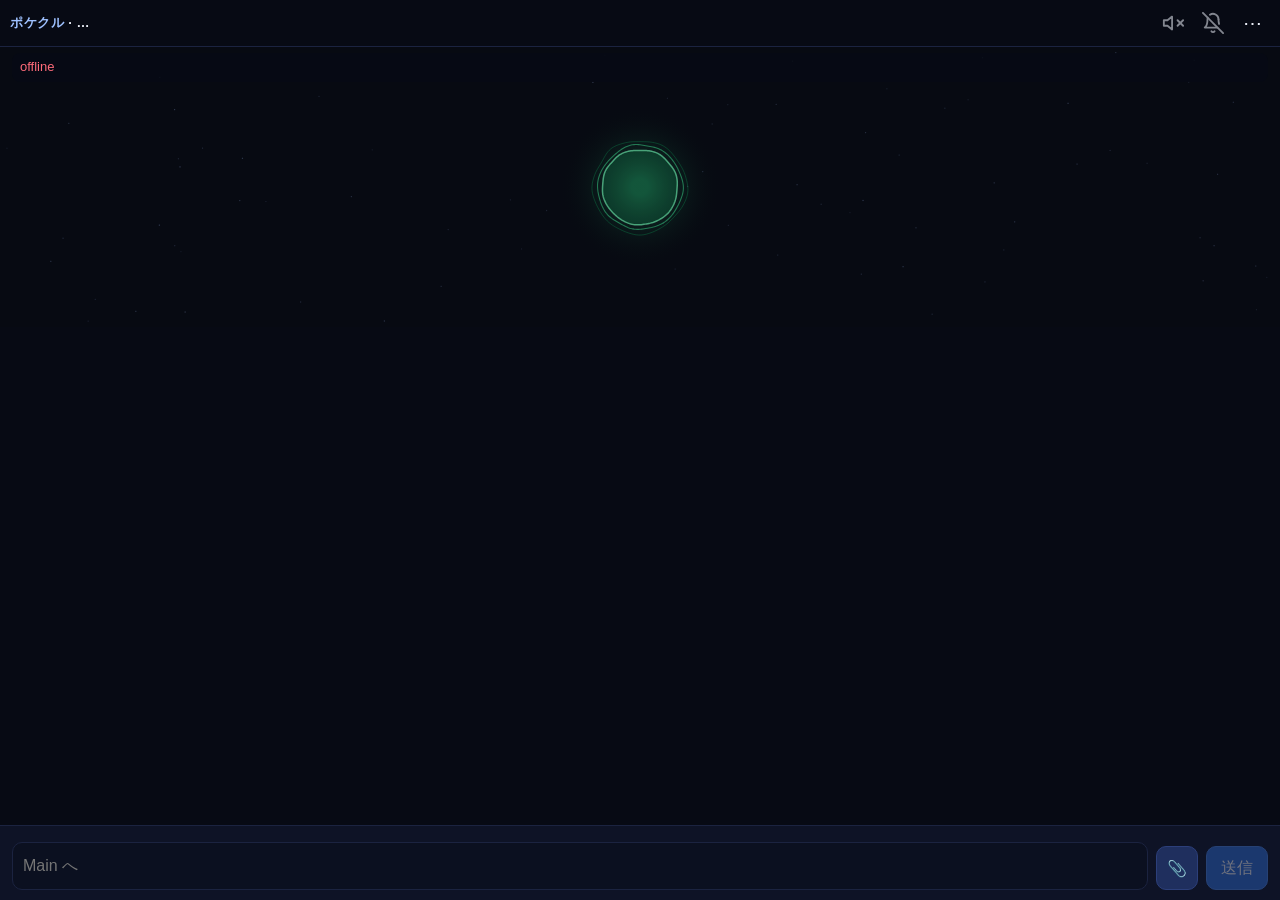
==== core/static/index.html @ eadb9484 "ポケクル(Pocket Crew) 最初の公開" ====
<!doctype html>
<html lang="ja">
<head>
<meta charset="utf-8">
<meta name="viewport" content="width=device-width, initial-scale=1, maximum-scale=1, viewport-fit=cover, interactive-widget=resizes-content">
<meta name="apple-mobile-web-app-capable" content="yes">
<meta name="apple-mobile-web-app-status-bar-style" content="black-translucent">
<meta name="theme-color" content="#070a14">
<link rel="manifest" href="/manifest.json">
<link rel="apple-touch-icon" href="/icon-192.png">
<title>ポケクル</title>
<style>
  /* ゼロから作り直し(2026-09-22 v2)。env(safe-area-inset-*) を直接書いてよいのはここの2行だけ。
     他は必ず var(--sat)/var(--sab) を使うこと(検証ツールがこの2行にだけ実機相当の値を流し込む) */
  :root{
    --sat: env(safe-area-inset-top, 0px);
    --sab: env(safe-area-inset-bottom, 0px);
    --kb: 0px;
    --bg:#070a14;--fg:#e8ecf5;--sub:#a9b3cc;--dim:#8892b0;--card:#0e1326;--line:#1b2340;--ok:#5fe0b0;--busy:#ffd166;--warn:#ff6b7a;--dead:#556;--acc:#5aa0ff;--c-note:#3987e5;--c-x:#d95926;
    --fs-body:16px;--fs-sub:13px;--fs-small:12px;--fs-title:18px;--fs-h1:22px;--lh:1.6;
    --font-ui:-apple-system,BlinkMacSystemFont,'Hiragino Sans','Noto Sans JP',sans-serif;--font-mono:Menlo,'SF Mono',ui-monospace,monospace;
    --compose-h:120px;--tcompose-h:120px;
  }
  html,body{margin:0;height:100%;overflow:hidden;background:var(--bg);color:var(--fg);font-family:var(--font-ui);font-size:var(--fs-body);line-height:var(--lh);-webkit-text-size-adjust:100%;-webkit-tap-highlight-color:transparent}
  /* 画面は2つだけ(ホーム/スレ)。この2枚だけが position:fixed;inset:0 を持つ土台 */
  .screen{position:fixed;inset:0;display:none;flex-direction:column;background:var(--bg)}
  .screen.on{display:flex}
  .hdr{flex:none;box-sizing:border-box;padding-top:var(--sat);background:#070a14;border-bottom:1px solid var(--line);z-index:2}
  .hdr-row{display:flex;align-items:center;gap:6px;min-height:46px;padding:0 10px;box-sizing:border-box}
  .hdr .icon{background:transparent;border:0;color:var(--fg);font-size:19px;padding:6px 8px;min-height:40px;min-width:36px;line-height:1;flex:none;display:inline-flex;align-items:center;justify-content:center;box-sizing:border-box}
  .hdr .icon svg{display:block}
  .hdr-icons{display:flex;align-items:center;gap:2px;flex:none}
  .hdr .ttl{font-weight:600;font-size:var(--fs-sub);letter-spacing:.04em;white-space:nowrap;overflow:hidden;text-overflow:ellipsis;min-width:0}
  .hdr .ttl b{color:#9ec1ff}
  .hdr .sp{flex:1;min-width:0}
  .hdr .t-name{font-weight:600;font-size:var(--fs-body);overflow:hidden;text-overflow:ellipsis;white-space:nowrap;max-width:36vw;flex:none}
  .hdr .t-state{font-size:var(--fs-sub);color:var(--dim);white-space:nowrap;overflow:hidden;text-overflow:ellipsis}
  .scroll{flex:1;min-height:0;overflow-y:auto;-webkit-overflow-scrolling:touch;box-sizing:border-box}
  #pulse{position:relative;height:280px;box-sizing:border-box;background:#070c18;flex:none}
  #c{display:block;width:100%;height:100%;pointer-events:none}
  #err{position:fixed;left:12px;right:12px;top:calc(var(--hdr-h, 46px) + 6px);font-size:var(--fs-sub);color:var(--warn);opacity:0;z-index:6;background:rgba(7,10,20,.85);padding:4px 8px;border-radius:8px;white-space:pre-wrap;pointer-events:none}
  #cards{display:grid;grid-template-columns:minmax(0,1fr);gap:10px}
  .card{background:transparent;border:0;border-radius:0;padding:0;min-width:0;overflow:visible}
  .card.approval,.card.trust,.card.choice,.card.login{background:#120d18}
  .card.dead{opacity:.8}
  .st{font-weight:600}
  .idle .st{color:var(--ok)} .working .st{color:var(--busy)} .approval .st,.trust .st,.choice .st,.login .st{color:var(--warn)}
  #tQuestion{flex:none;margin:0;padding:10px 16px;font-size:var(--fs-sub);line-height:var(--lh);background:#160d1a;border-bottom:1px solid #3a2340;box-sizing:border-box}
  #tQuestion pre{font-family:var(--font-mono);color:var(--warn);white-space:pre-wrap;margin:0 0 6px;max-height:22vh;overflow:auto}
  #tQuestion .hint{color:var(--sub)}
  #tQuestion[hidden]{display:none}
  .tail{margin-top:8px;padding:0 16px;font-size:var(--fs-sub);line-height:var(--lh);color:var(--sub);font-family:var(--font-mono);white-space:pre-wrap;word-break:break-word;box-sizing:border-box}
  .none{color:var(--sub);font-family:var(--font-ui);font-size:var(--fs-sub)}
  .card.open .tail{max-height:none;color:var(--fg);overflow:visible;padding-bottom:8px}
  /* Main への送信欄(ホーム専用)。#home の内側に置くだけで、スレ画面ではこの要素ごと非表示になる */
  #compose{position:fixed;left:0;right:0;bottom:var(--kb);z-index:5;box-sizing:border-box;background:var(--card);border-top:1px solid var(--line);padding:10px 12px calc(10px + max(0px, var(--sab) - var(--kb)))}
  #compose .to{font-size:var(--fs-sub);color:var(--dim);margin-bottom:6px}
  #compose .row2,.cardsend .row2{display:flex;gap:8px;align-items:flex-end}
  #compose textarea,.cardsend textarea{width:auto;box-sizing:border-box;min-height:44px;max-height:30vh}
  #homeScroll{padding-bottom:calc(var(--compose-h) + var(--sab) + var(--kb) + 14px)}
  .thread-list{padding:4px 12px 4px;box-sizing:border-box}
  .th-row{display:flex;align-items:center;gap:10px;min-height:56px;box-sizing:border-box;padding:3px 4px;border-bottom:1px solid var(--line);cursor:pointer}
  .th-row:last-child{border-bottom:0}
  .th-dot{width:9px;height:9px;border-radius:50%;flex:none}
  .th-name{font-weight:600;font-size:var(--fs-body);overflow:hidden;text-overflow:ellipsis;white-space:nowrap;max-width:44vw}
  .th-st{flex:1;min-width:0;font-size:var(--fs-sub);color:var(--dim);text-align:right}
  /* スレ画面の送信欄(1つだけ)。カードの一部だが position:fixed で常に画面下に貼り付ける */
  #threadScroll{padding-bottom:calc(var(--tcompose-h) + var(--sab) + var(--kb) + 14px)}
  .cardsend{position:fixed;left:0;right:0;bottom:var(--kb);z-index:5;background:var(--card);border-top:1px solid var(--line);box-sizing:border-box;padding:10px 12px calc(10px + max(0px, var(--sab) - var(--kb)))}
  textarea{box-sizing:border-box;flex:1;min-width:0;background:#0b1020;color:var(--fg);border:1px solid var(--line);border-radius:10px;padding:10px;font-size:var(--fs-body);font-family:var(--font-ui);line-height:var(--lh);min-height:44px;max-height:30vh;resize:none;outline:none}
  button{box-sizing:border-box;background:#1f2f5e;color:#dfe7ff;border:1px solid #2c3f7a;border-radius:10px;padding:10px 14px;font-size:var(--fs-body);font-family:var(--font-ui);min-height:44px}
  button:disabled{opacity:.4}
  button.pri{background:#2f6fdb;border-color:#4a86ea;color:#fff}
  button:active{transform:translateY(1px) scale(.98);filter:brightness(1.15)}
  .task:active,#summary:active{filter:brightness(1.12)}
  #confirm{position:fixed;inset:0;background:rgba(0,0,0,.6);display:none;align-items:flex-end;z-index:9}
  #confirm.on{display:flex}
  #confirm .sheet{box-sizing:border-box;background:#0e1326;border-top:1px solid var(--line);border-radius:18px 18px 0 0;padding:16px 16px calc(16px + var(--sab));width:100%}
  #confirm .to{font-size:var(--fs-sub);color:var(--dim);margin-bottom:8px}
  #confirm .txt{white-space:pre-wrap;font-size:var(--fs-body);line-height:var(--lh);max-height:40vh;overflow:auto;margin-bottom:12px}
  #confirm .btns{display:flex;gap:8px;justify-content:flex-end}
  .chatlog{display:grid;grid-template-columns:minmax(0,1fr);gap:12px;margin-top:8px;padding:0 16px}
  .chatlog>div{min-width:0}
  .chatlog .me{font-family:var(--font-ui);font-size:var(--fs-body);line-height:var(--lh);background:#1b2a55;color:#dfe7ff;border-radius:12px;padding:8px 12px 8px 30px;justify-self:end;max-width:88%}
  .chatlog .re{font-family:var(--font-ui);font-size:var(--fs-body);line-height:var(--lh);color:var(--fg);background:none;border:0;padding:2px 30px 2px 0;max-width:100%}
  .chatlog .tool{font-family:var(--font-ui);font-size:var(--fs-sub);color:var(--dim);padding:6px 10px;white-space:pre-wrap;word-break:break-word;border-left:2px solid var(--line);border-radius:0 8px 8px 0;background:rgba(255,255,255,.02);cursor:pointer}
  .chatlog .tool .chev{opacity:.6;font-size:var(--fs-small)}
  .chatlog .tool.open{color:var(--sub)}
  .chatlog .tool .full{display:block;margin-top:6px;font-family:var(--font-mono);font-size:var(--fs-sub);line-height:var(--lh);color:var(--sub);white-space:pre-wrap;word-break:break-word}
  .chatlog .re .tool.sumtag{margin:8px 0 0}
  .btns{display:flex;gap:6px;flex-wrap:wrap;margin-top:8px}
  .btns button{padding:8px 14px;font-size:var(--fs-sub);min-height:44px}
  .btns button.dim{background:transparent;border-color:var(--line);color:var(--dim)}
  /* #files(vault ビューア)の見た目は rooms/vault/home.css へ移した(段階: vault を公開サンプルの room にする)。
     #blobview は他 room(docs 等)も window.tpBlob 経由で使う汎用オーバーレイなので core に残す。 */
  #blobview{position:fixed;inset:0;background:var(--bg);z-index:30;display:none;flex-direction:column}
  #blobview.on{display:flex}
  #blobview .bv-bar{display:flex;gap:8px;align-items:center;padding:calc(10px + var(--sat)) 12px 10px;border-bottom:1px solid var(--line);background:#0e1326;flex:none;box-sizing:border-box}
  #blobview .bv-title{flex:1;min-width:0;overflow:hidden;text-overflow:ellipsis;white-space:nowrap;font-size:var(--fs-body);color:var(--fg);font-family:var(--font-ui)}
  #blobview .bv-bar button{min-height:44px;font-size:var(--fs-body);font-family:var(--font-ui);flex:none}
  #blobview .bv-body{flex:1;display:flex;align-items:center;justify-content:center;overflow:auto;box-sizing:border-box}
  #blobview .bv-body iframe,#blobview .bv-body object{width:100%;height:100%;border:0;background:#fff}
  #blobview .bv-body img{max-width:100%;max-height:100%;object-fit:contain;display:block;margin:auto}
  /* ブリーフィング編集オーバーレイ(2026-09-24: prompt() は iPhone で1行しか見えず編集できなかったため全画面に)。
     vault room の #files 同様 .tp-overlay を付けて swipeOverlayOpen() に拾わせる。room 側 CSS には依存しない(vault は任意) */
  #brief{position:fixed;inset:0;background:#0e1326;z-index:30;display:none;flex-direction:column;box-shadow:0 0 0 100vh #0e1326}   /* 影で下にも塗る: キーボード上の半透明の帯の裏にスレ本文が透けていた(2026-09-24 IMG_5880) */
  #brief.on{display:flex}
  #brief .top{display:flex;gap:8px;align-items:center;padding:calc(10px + var(--sat)) 12px 10px;border-bottom:1px solid var(--line);background:#0e1326;flex:none;box-sizing:border-box}
  #brief .top .ttl{flex:1;min-width:0;overflow:hidden;text-overflow:ellipsis;white-space:nowrap;font-size:var(--fs-body);color:var(--fg);font-family:var(--font-ui)}
  #brief .top button{min-height:44px;font-size:var(--fs-body);font-family:var(--font-ui);flex:none}
  #brief .hint{display:flex;justify-content:space-between;align-items:baseline;gap:10px;padding:6px 12px;font-size:var(--fs-sub);color:var(--dim);flex:none;box-sizing:border-box}
  #brief .hint .cnt{flex:none;white-space:nowrap;font-family:var(--font-mono)}
  #brief textarea{flex:1;min-height:0;box-sizing:border-box;margin:0 12px calc(12px + var(--sab));background:#0b1020;color:var(--fg);border:1px solid var(--line);border-radius:10px;padding:10px;font-size:var(--fs-body);line-height:var(--lh);font-family:var(--font-ui);white-space:pre-wrap;word-wrap:break-word;overflow-wrap:break-word;overflow-x:hidden;resize:none;outline:none}
  .attach{display:flex;gap:6px;align-items:center;flex-wrap:wrap;width:100%;font-size:var(--fs-small);color:var(--dim)}
  .attach:empty{display:none}
  .attach .chip{position:relative;background:#131a33;border:1px solid var(--line);border-radius:12px;padding:3px 9px;color:var(--fg);max-width:60vw;overflow:hidden;text-overflow:ellipsis;white-space:nowrap}
  .attach .chip b{color:var(--warn);margin-left:6px;cursor:pointer}
  .attach .chip .bar{position:absolute;left:0;bottom:0;height:2px;background:var(--acc);width:0%;border-radius:0 0 12px 12px}
  .attach .chip .pct{color:var(--dim);margin-left:4px}
  .attach .chip.error{border-color:var(--warn);background:rgba(255,107,122,.14)}
  .attach .chip .err{color:var(--warn);margin-left:6px}
  button.clip{padding:8px 10px}
  input[type=file]{display:none}
  #cards{margin-top:10px}
  #cards:empty{display:none}
  .chatlog table{font-family:var(--font-ui);border-collapse:collapse;font-size:14px;width:100%}
  .chatlog th,.chatlog td{border:1px solid var(--line);padding:6px 8px;text-align:left;vertical-align:top;white-space:normal;min-width:80px;line-height:var(--lh)}
  .chatlog th{color:#9ec1ff;font-weight:600;background:#0b1020}
  .chatlog .tbl{overflow-x:auto;-webkit-overflow-scrolling:touch;margin:2px 0}
  #toast{position:fixed;left:12px;right:12px;bottom:calc(80px + var(--sab));z-index:9;display:none;background:rgba(14,19,38,.96);border:1px solid var(--line);border-left:3px solid var(--ok);border-radius:14px;padding:12px 14px;font-size:var(--fs-body);box-shadow:0 8px 24px rgba(0,0,0,.45)}
  #toast.on{display:block}
  #toast.need{border-left-color:var(--warn)} #toast.dead{border-left-color:var(--dead)}
  #toast .t{font-weight:600;margin-bottom:2px} #toast .b{color:var(--sub);font-size:var(--fs-sub);white-space:nowrap;overflow:hidden;text-overflow:ellipsis}
  .chatlog .me,.chatlog .re,.chatlog .tool,.tail,#tQuestion{-webkit-user-select:text;user-select:text;-webkit-touch-callout:default}
  .chatlog .re,.chatlog .me{position:relative}
  .chatlog .copy{display:block;margin:4px 0 0 auto;font-size:var(--fs-small);opacity:.5;background:transparent;border:0;padding:6px 4px;color:var(--dim)}
  .chatlog a{color:#7fb0ff;word-break:break-all}
  /* ⋯ メニュー(ホーム/スレ共通の下シート) */
  .menu{position:fixed;inset:0;background:rgba(0,0,0,.6);display:none;align-items:flex-end;z-index:9}
  .menu.on{display:flex}
  .menu .sheet{box-sizing:border-box;background:#0e1326;border-top:1px solid var(--line);border-radius:18px 18px 0 0;padding:8px 8px calc(8px + var(--sab));width:100%}
  .menu button{display:block;width:100%;box-sizing:border-box;text-align:left;background:transparent;border:0;border-top:1px solid var(--line);color:var(--fg);padding:14px 12px;font-size:var(--fs-body);font-family:var(--font-ui);border-radius:0;min-height:48px}
  .menu button:first-child{border-top:0}
  .menu button.cancel{color:var(--dim);text-align:center;margin-top:6px;border-top:0;border-radius:10px;background:#131a33}
  .menu button.warn{color:var(--warn)}
  #roomWarn{font-size:var(--fs-sub);color:var(--warn);padding:2px 4px 8px}
</style>
</head>
<body>

<!-- ================= 画面1: ホーム ================= -->
<div id="home" class="screen on">
  <div class="hdr" id="homeHdr"><div class="hdr-row">
    <span class="ttl" id="homeTtl"><b>ポケクル</b> · <span id="up">…</span></span><span id="host" hidden></span>
    <span class="sp"></span>
    <div class="hdr-icons">
      <span id="ttsBtn" class="icon" style="cursor:pointer" role="button" tabindex="0"></span>
      <span id="pushBtn" class="icon" style="cursor:pointer" role="button" tabindex="0" title="通知"></span>
      <span id="swUpdate" hidden style="cursor:pointer;font-size:var(--fs-small);color:var(--busy);border:1px solid var(--busy);border-radius:8px;padding:3px 7px">更新あり(タップで再読込)</span>
      <button id="homeMenuBtn" class="icon">⋯</button>
    </div>
  </div></div>
  <div id="homeScroll" class="scroll">
    <div id="roomWarn" hidden></div>
    <div id="pulse">
      <canvas id="c"></canvas>
      <div id="err">offline</div>
    </div>
    <div id="threadList" class="thread-list"></div>
  </div>
  <div id="compose"><div class="sheet"><div class="to"><span id="mainState" class="st"></span></div><div class="attach" data-att-for="main"></div><div class="row2"><textarea id="msg" rows="1" placeholder="Main へ"></textarea><button class="clip" data-att="main">📎</button><button id="sendBtn" class="pri" disabled>送信</button></div><input type="file" id="file-main" accept="image/*,.pdf,.md,.txt,.csv,.json" multiple></div></div>
</div>

<!-- ================= 画面2: スレ ================= -->
<div id="thread" class="screen">
  <div class="hdr"><div class="hdr-row">
    <button id="tBack" class="icon">←</button>
    <span id="tName" class="t-name"></span>
    <span id="tState" class="t-state"></span>
    <span class="sp"></span>
    <button id="threadMenuBtn" class="icon">⋯</button>
  </div></div>
  <div id="tQuestion" hidden></div>
  <div id="threadScroll" class="scroll">
    <div id="cards"></div>
  </div>
</div>

<!-- ================= ⋯ メニュー(ホーム以外への導線はここに集約) ================= -->
<div id="homeMenu" class="menu"><div class="sheet">
  <button data-act="plan">ダッシュボード</button>
  <button data-act="note">note</button>
  <button data-act="workout">🏋️ ワークアウト</button>
  <button data-act="num">📊 数字</button>
  <button data-act="newthread">+ 新しいスレを立てる</button>
  <button class="cancel" data-act="close">閉じる</button>
</div></div>
<div id="threadMenu" class="menu"><div class="sheet">
  <button data-act="brief">起動時ブリーフィングを編集</button>
  <button data-act="restart">再起動</button>
  <button class="warn" data-act="stop">止める</button>
</div></div>

<div id="toast"><div class="t"></div><div class="b"></div></div>
<!-- #files(vault ビューア)の DOM は rooms/vault/home.js が自分で作る(段階: vault を公開サンプルの room にする) -->
<div id="blobview" class="tp-overlay"><div class="bv-bar" id="bv-bar"><span class="bv-title" id="bv-title"></span><button id="bv-share">共有</button><button id="bv-close">閉じる</button></div><div class="bv-body" id="bv-body"></div></div>
<!-- 起動時ブリーフィング編集(全画面。prompt() の置き換え。2026-09-24) -->
<div id="brief" class="tp-overlay">
  <div class="top"><button id="briefBack">←</button><span class="ttl" id="briefTitle"></span><button id="briefSave" class="pri">保存</button></div>
  <div class="hint"><span>スレの起動・再起動(/clear)のときに最初に送る文です。空にして保存すると削除。</span><span class="cnt" id="briefCnt">0 / 4000</span></div>
  <textarea id="briefText" placeholder="起動時ブリーフィング"></textarea>
</div>
<div id="confirm"><div class="sheet"><div class="to">宛先: <b id="cTo"></b> · Enterまで送ります</div><div class="txt" id="cTxt"></div><label style="font-size:var(--fs-sub);color:var(--sub);display:block;margin-bottom:10px"><input type="checkbox" id="cSkip"> 次回から確認せずに送る(この端末だけ)</label><div class="btns"><button id="cNo">やめる</button><button id="cYes" class="pri">送信する</button></div></div></div>
<script>
window.__tp={frames:0,errors:[]};
// room 側(home.js)と core を繋ぐ薄い共有点。room はここに登録・参照するだけで、core の内部実装(DOM構造や
// 変数名)には触れない。詳細は core/rooms.py の docstring(room.json の "home" キー)参照。
//   TP.linkifiers: [(escapedHtml)=>escapedHtml]  チャット本文の linkify() が esc 済み HTML に順に適用する
//   TP.menuActions: {act: fn}  ⋯メニュー(#homeMenu)の data-act を core が拾えないとき、ここを見て呼ぶ
//   TP.openBlob(url,title)  画像/PDF を #blobview オーバーレイで開く(実体は window.tpBlob.open と同じ)
window.TP={linkifiers:[],menuActions:{}};
window.addEventListener('error',e=>{__tp.errors.push(String(e.message||e)); const el=document.getElementById('err'); if(el){el.textContent='JSエラー: '+(e.message||e); el.style.opacity=1;}});
window.addEventListener('unhandledrejection',e=>{__tp.errors.push('promise: '+String(e.reason&&e.reason.message||e.reason));});
(() => {
// ヘッダー(#homeHdr)の実測高さを --hdr-h に反映する(#err の位置合わせに使う)
function syncHeaderHeight(){
  const el=document.getElementById('homeHdr'); if(!el) return;
  const h=el.getBoundingClientRect().height;
  if(h>0) document.documentElement.style.setProperty('--hdr-h',h+'px');
}
syncHeaderHeight();
requestAnimationFrame(syncHeaderHeight);
addEventListener('resize',syncHeaderHeight);
if(window.visualViewport) visualViewport.addEventListener('resize',syncHeaderHeight);
if(document.fonts&&document.fonts.ready) document.fonts.ready.then(syncHeaderHeight).catch(()=>{});
// ================= データ =================
const STATE_JA={idle:'待機',working:'作業中',approval:'承認待ち',trust:'信頼確認',choice:'選択待ち',login:'要ログイン',typed:'未送信の入力あり',dead:'停止',unknown:'不明'};
const target={load:0,cpu:0,mem:10,uptime:0,procs:30}, view={...target};
let sessions=[], peers=[], lastOk=0, open=new Set(); const speakLock=new Set(); const showAll=new Set();
// 未送信の文(state==='typed')の 送る/消す ボタンを押した結果メッセージ。window→{hideBox,text}|{note}|{err,left}
// updateThreadChrome() が毎回の render() で読み、そのまま描く(ポーリング周期をまたいでも消えない)
const typedMsg={};
// スレを開いた直後は、開く前の scrollTop(=0 のことが多い)を基準にした「近いから維持」判定を
// 無視して、必ず最下部まで送る。openThread() が立て、render() が実際にその通り送ったら下ろす
let pendingScrollBottom=false;
const cards=document.getElementById('cards');
const homeScrollEl=document.getElementById('homeScroll'), threadScrollEl=document.getElementById('threadScroll');
const homeEl=document.getElementById('home'), threadEl=document.getElementById('thread');
function showScreen(threadOpen){ homeEl.classList.toggle('on',!threadOpen); threadEl.classList.toggle('on',threadOpen); }
function human(s){const d=Math.floor(s/86400),h=Math.floor(s%86400/3600),m=Math.floor(s%3600/60);return d?`${d}d ${h}h`:h?`${h}h ${m}m`:`${m}m`;}
// 2026-09-22: `"` と `'` も変換する。esc() は data-text="${esc(text)}" のように**属性の中**でも
// 使っているので、`"` を素通りさせると本文の引用符で属性が閉じ、そこから先が HTML として
// 解釈される。実際、会話に含まれていた `class="attach" id="att-main"` という文字列が本物の
// 要素になり、id が重複してチップの描画先が狂っていた(実機で確認)。
// 本文として出す場合も &quot; はブラウザが " と表示するので、全箇所でこの変換が正しい。
function esc(s){return String(s).replace(/[&<>"']/g,c=>({'&':'&amp;','<':'&lt;','>':'&gt;','"':'&quot;',"'":'&#39;'}[c]))}
// 入力欄の自動伸縮(ホーム #msg・スレ .cardsend textarea の共通処理)
function autoGrow(ta){ta.style.height='auto'; ta.style.height=Math.min(ta.scrollHeight,innerHeight*0.3)+'px';}
// タスク行の表示用: 本文中の絶対パスをファイル名だけに縮める(中身のtasks.mdは変えない、表示だけ)
function shortenPaths(s){return s.replace(/(^|\s)(\/(?:home|tmp|mnt|root|Users|var|etc|usr)\/[^\s]+)/g,(m,pre,p)=>{const parts=p.split('/');return pre+parts[parts.length-1];});}

function updateErr(){document.getElementById('err').style.opacity=(Date.now()-lastOk>20000)?1:0;}
// SSE(またはポーリング)で受け取った1回分の status を反映する(poll() と /api/events で共有)
async function applyStatus(d){
  Object.assign(target,{load:d.load[0],cpu:d.cpu_pct,mem:d.mem_pct,uptime:d.uptime_s,procs:d.procs}); if(d.cols) COLS=d.cols;
  const prev=new Map(sessions.map(s=>[s.window,s]));
  sessions=d.sessions.map(s=>{const p=prev.get(s.window);return {...s,ang:p?p.ang:Math.random()*Math.PI*2,glow:p?p.glow:0,full:p?p.full:undefined,px:p?p.px:null,py:p?p.py:null};});
  for(const w of open){try{const j=await (await fetch('/api/pane?w='+encodeURIComponent(w),{cache:'no-store'})).json(); const s=sessions.find(x=>x.window===w); if(s) s.full=j.text;}catch(e){}}
  peers=d.peers; lastOk=Date.now();
  document.getElementById('host').textContent=d.host;
  document.getElementById('up').textContent='up '+human(d.uptime_s);
  {const rw=document.getElementById('roomWarn'); const warns=d.room_warnings||[];
    if(rw){ if(warns.length){rw.hidden=false; rw.textContent='⚠ '+warns[0];} else {rw.hidden=true; rw.textContent='';} }}
  // 作業中→待機 に変わったスレの最後の返答を読み上げる(🔊オンのときだけ)
  if(tts){for(const s of sessions){const p=prev.get(s.window); if(p&&p.state==='working'&&s.state==='idle'&&!speakLock.has(s.window)){speakLock.add(s.window); setTimeout(()=>speakLock.delete(s.window),30000);
    fetch('/api/pane?w='+encodeURIComponent(s.window),{cache:'no-store'}).then(r=>r.json()).then(j=>{const txt=lastReply(j.text); if(txt) speak(`${s.name}。${txt}`);}).catch(()=>{});}}}
  // 状態遷移をページ内トーストで通知(前面にいるとき用。通知バナーの代わり)
  {const now=Date.now(); for(const s of sessions){const p=prev.get(s.window); if(!p) continue; const key=s.window;
    if(p.state!==s.state){
      if(['approval','trust','choice','login'].includes(s.state)) toast('need',`要対応: ${s.name}`,(s.question||'').split('\n')[0]||s.state,key);
      else if(s.state==='dead') toast('dead',`停止: ${s.name}`,'カードから再起動できます',key);
      else if(s.state==='idle'&&p.state==='working'&&(now-(p.workingSince||now))>=20000) toast('done',`完了: ${s.name}`,(s.tail||[]).slice(-1)[0]||'',key);
    }
    s.workingSince=(s.state==='working')?(p.state==='working'?(p.workingSince||now):now):undefined;}}
  lastData=d; render(d);
  if(location.hash.startsWith('#t=')&&!applyStatus.opened){applyStatus.opened=true; fetch('/api/clientlog',{method:'POST',headers:{'Content-Type':'application/json'},body:JSON.stringify({src:'page',ev:'hash-open',hash:location.hash})}).catch(()=>{}); openThread(decodeURIComponent(location.hash.slice(3)));
    setTimeout(()=>{fetch('/api/clientlog',{method:'POST',headers:{'Content-Type':'application/json'},body:JSON.stringify({src:'page',ev:'after-open',hash:location.hash,open:[...open].join(','),threadOpen:threadEl.classList.contains('on'),cards:cards.children.length,scrollTop:threadScrollEl.scrollTop,scrollH:threadScrollEl.scrollHeight,sessions:sessions.length,vis:document.visibilityState})}).catch(()=>{});},1500);}
  updateErr();
}
async function poll(){
  try{
    const r=await fetch('/api/status',{cache:'no-store'}); const d=await r.json();
    await applyStatus(d);
  }catch(e){}
  updateErr();
}
const NEEDS=['approval','trust','choice','login','dead','typed'];
// スレ一覧(司令室の入口)。惑星の下に、畳まず全件並べる。直近に動いた順
// 色は惑星の描画(下の frameBody 内)にある stCol と同じ値をそのまま複製(新しい色は決めない)
const THREAD_STATE_JA={working:'作業中',idle:'待機',approval:'承認待ち',trust:'承認待ち',choice:'承認待ち',login:'承認待ち',typed:'未送信あり',dead:'停止'};
const THREAD_STCOL={idle:'150 80% 70%',working:'45 100% 70%',approval:'350 100% 70%',trust:'350 100% 70%',choice:'350 100% 70%',login:'350 100% 70%',typed:'215 100% 80%',dead:'230 10% 45%',unknown:'230 10% 60%'};
const threadListEl=document.getElementById('threadList');
function renderThreadList(){
  if(!threadListEl) return;
  const sorted=sessions.slice().sort((a,b)=>a.last_activity_s-b.last_activity_s);
  threadListEl.innerHTML=sorted.map(s=>`<div class="th-row" data-w="${s.window}"><span class="th-dot" style="background:hsl(${THREAD_STCOL[s.state]||THREAD_STCOL.unknown})"></span><span class="th-name">${esc(s.name)}</span><span class="th-st">${THREAD_STATE_JA[s.state]||'不明'}</span></div>`).join('');
}
function stopConfirmText(s){
  if(s.window==='rc'||s.name==='rc') return 'rc を閉じます。復帰対象からも外します。ただし rc は次にログオンしたときに start-claude.sh が立て直します。';
  if(s.window==='main'||s.name==='Main') return 'Main を閉じます。指示の出し先が無くなります。本当に止めますか?';
  return 'このスレを閉じます。復帰対象からも外します。';
}
async function stopThread(w,name){
  const s=sessions.find(x=>x.window===w)||{window:w,name:name};
  if(!confirm(stopConfirmText(s))) return;
  if(s.window==='main'||s.name==='Main'){
    const typed=prompt('本当に止めるなら、スレ名(Main)を入力してください');
    if(typed!=='Main') return;
  }
  await api('/api/stop',{window:w});
  setTimeout(poll,1000);
}
threadListEl&&threadListEl.addEventListener('click',e=>{
  const row=e.target.closest('.th-row'); if(row){openThread(row.dataset.w); return;}
});
// 現在開いているスレ(常に0か1件)のヘッダー(← 名前 状態 ⋯)と、承認待ちの質問バナーを更新する
function updateThreadChrome(s){
  const nameEl=document.getElementById('tName'), stEl=document.getElementById('tState'), qEl=document.getElementById('tQuestion');
  if(!s){ if(nameEl) nameEl.textContent=''; if(stEl) stEl.textContent=''; if(qEl) qEl.hidden=true; return; }
  nameEl.textContent=s.name; stEl.textContent=STATE_JA[s.state]||s.state;
  threadMenuTarget=s.window; threadMenuName=s.name;
  const tm=typedMsg[s.window];
  if(tm&&tm.hideBox){
    // 送る/消すが成功した直後。次の poll で state が変わるのを待たず、枠(質問文+ボタン)はその場で消し、
    // 結果だけを 1.5秒ほど出す(呼び出し側の setTimeout が消す)
    qEl.hidden=false;
    qEl.innerHTML=`<div class="hint" style="color:var(--dim)">${esc(tm.text)}</div>`;
  } else if(['approval','trust','choice','login'].includes(s.state)&&s.question){
    qEl.hidden=false;
    qEl.innerHTML=`<pre>${esc(s.question)}</pre><div class="hint">番号を入力欄に打って送ってください</div>`;
  } else if(s.state==='typed'&&s.question){
    qEl.hidden=false;
    let extra='';
    if(tm&&tm.err){
      extra=`<div class="hint" style="color:var(--warn);margin-top:8px">${esc(tm.err)}${tm.left?`<br>残っている文: ${esc(tm.left)}`:''}</div>`;
    } else if(tm&&tm.note!==undefined){
      extra=`<div class="hint" style="margin-top:8px">${esc(tm.note)}</div>`;
    }
    qEl.innerHTML=`<div class="hint">送られていない文が残っています</div><pre>${esc(s.question)}</pre><div class="btns"><button class="pri" data-typed-act="send" data-w="${s.window}">送る</button><button class="dim" data-typed-act="clear" data-w="${s.window}">消す</button></div>${extra}`;
  } else { delete typedMsg[s.window]; qEl.hidden=true; }
}
function syncTcomposeHeight(){
  try{const ce=cards.querySelector('.cardsend'); document.documentElement.style.setProperty('--tcompose-h',(ce?ce.getBoundingClientRect().height:120)+'px');}catch(e){}
}
function render(d){
  renderThreadList();   // 惑星の下のスレ一覧、直近に動いた順
  updateSendEnabled();
  {const mst=document.getElementById('mainState'); if(mst) mst.textContent=mainWin()?'':'(Main が動いていません)';}
  const ae=document.activeElement; if(ae&&ae.tagName==='TEXTAREA'&&cards.contains(ae)){return;}
  const drafts={}; cards.querySelectorAll('textarea[data-w]').forEach(x=>{if(x.value)drafts[x.dataset.w]=x.value;});
  const box=threadScrollEl; const sc=open.size?{top:box.scrollTop,bottom:box.scrollHeight-box.scrollTop-box.clientHeight}:null;
  const sig=JSON.stringify(sessions.map(s=>[s.window,s.state,s.question,JSON.stringify(s.agents||[]),s.full||s.tail.join('\n'),open.has(s.window),s.last_activity_s>3600?'h':s.last_activity_s>60?'m':'s']));
  if(sig===render.lastSig){ updateThreadChrome(sessions.find(s=>open.has(s.window))); return; } render.lastSig=sig;
  const o=sessions.filter(s=>open.has(s.window));
  // tail(チャットログ)の既存 DOM は退避しておき、カードの骨組みを作り直した後に戻す(ブロック差分更新のため)
  const savedTails={}; cards.querySelectorAll('.tail[data-w]').forEach(t=>{savedTails[t.dataset.w]=t;});
  cards.innerHTML=o.map(s=>`
    <div class="card ${s.state} open" data-w="${s.window}">
      ${(s.agents||[]).length?`<div class="btns" style="margin:8px 12px 0;padding:0 4px;box-sizing:border-box">${s.agents.map(a=>`<span class="chip" style="background:#131a33;border:1px solid var(--line);border-radius:12px;padding:4px 9px;font-size:var(--fs-small)">🛰 ${esc(a.desc||a.kind)}${a.elapsed?` <span style="color:var(--dim)">${esc(a.elapsed)}</span>`:''}</span>`).join('')}</div>`:''}
      <div class="tail" data-w="${s.window}"></div>
      <div class="cardsend"><div class="attach" data-att-for="${s.window}"></div><div class="row2">${s.pid?`<textarea rows="1" data-w="${s.window}" placeholder="${esc(s.name)} に送る"></textarea><button class="clip" data-att="${s.window}">📎</button><button class="pri csend" data-w="${s.window}">送信</button>`:`<span class="none sp">停止中のスレです</span>`}</div></div>
    </div>`).join('');
  o.forEach(s=>{
    const placeholder=cards.querySelector(`.tail[data-w="${s.window}"]`);
    const saved=savedTails[s.window];
    let tailEl=placeholder;
    if(saved&&saved!==placeholder){placeholder.replaceWith(saved); tailEl=saved;}
    renderTail(tailEl,s);
  });
  showScreen(o.length>0);
  updateThreadChrome(o[0]);
  syncTcomposeHeight();
  for(const w in drafts){const x=cards.querySelector(`textarea[data-w="${w}"]`); if(x) x.value=drafts[w];}
  for(const k in attachments){renderAtt(k);}
  o.forEach(s=>updateCardSendEnabled(s.window));
  if(pendingScrollBottom&&box){box.scrollTop=box.scrollHeight;}
  else if(sc&&box){box.scrollTop=sc.bottom<40?box.scrollHeight:sc.top;}
}
async function openThread(w){open.clear(); open.add(w); pendingScrollBottom=true;
  render.lastSig=null; render(lastData);   // pane取得を待たず、先にヘッダー・骨組みを描画(まだ短いので最下部へ)
  try{const r=await fetch('/api/pane?w='+encodeURIComponent(w),{cache:'no-store'}); const j=await r.json(); const s=sessions.find(x=>x.window===w); if(s) s.full=j.text;}catch(e){}
  pendingScrollBottom=true;   // 実データが届いて本文が伸びた後も、もう一度最下部を保証する
  render.lastSig=null; render(lastData);
  pendingScrollBottom=false;
  // 添付チップ等の遅れて確定するレイアウトぶんを、次フレームでもう一度だけ追従させる
  requestAnimationFrame(()=>{threadScrollEl.scrollTop=threadScrollEl.scrollHeight;});
}
function closeThread(){open.forEach(w=>showAll.delete(w)); open.clear(); render.lastSig=null; render(lastData); threadScrollEl.scrollTo({top:0}); if(window.tpEnsureAnimating) window.tpEnsureAnimating();}
document.getElementById('tBack').addEventListener('click',closeThread);
cards.addEventListener('click',async e=>{const cp=e.target.closest('button.copy'); if(cp){e.stopPropagation(); const el=cp.closest('.me,.re'); const text=el.dataset.text||el.textContent.replace(/⧉|▶︎/g,'').trim();
    try{await navigator.clipboard.writeText(text); cp.textContent='✓'; setTimeout(()=>cp.textContent='⧉',1200);}catch(_){ const r=document.createRange(); r.selectNodeContents(el); const sel=getSelection(); sel.removeAllRanges(); sel.addRange(r); alert('選択したのでコピーしてください'); } return;}
  if(e.target.closest('a[href]')) return;
  const mb=e.target.closest('button.more'); if(mb){e.stopPropagation(); showAll.add(mb.dataset.w); const y=threadScrollEl.scrollHeight-threadScrollEl.scrollTop; render.lastSig=null; render(lastData); threadScrollEl.scrollTop=threadScrollEl.scrollHeight-y; return;}
});
async function pollDaily(){return; try{const j=await (await fetch('/api/daily',{cache:'no-store'})).json();
  document.getElementById('dailyDate').textContent=j.date+(j.state.done?' · 依頼済み':'');
  const b=document.getElementById('dailyBody'); if(j.exists){b.className='body';b.textContent=j.text.replace(/^---[\s\S]*?---\n/,'');}else{b.className='none';b.textContent=j.state.done?'Main が書いています…':'まだ書かれていません(23:00 に自動、または「今すぐ書く」)';}}catch(e){}}
const toastEl=document.getElementById('toast'); let toastTimer=null;
function toast(kind,title,body,win){ if(open.has(win)) return; toastEl.className='on '+kind; toastEl.querySelector('.t').textContent=title; toastEl.querySelector('.b').textContent=body||''; toastEl.dataset.w=win; clearTimeout(toastTimer); toastTimer=setTimeout(()=>{toastEl.className='';},8000); }
toastEl.addEventListener('click',()=>{const w=toastEl.dataset.w; toastEl.className=''; if(w) openThread(w);});
const pulseEl=document.getElementById('pulse');
let coreR=0;
// 惑星は眺める専用。キャンバスは pointer-events:none にしてあるのでタップしても何も起きない
// (縮める機能は2026-09-22の作り直しで廃止。280px 固定で常に全体を出す)
let timer=null, es=null;
function startFallback(){if(timer)return; timer=setInterval(()=>{poll(); if(Date.now()%30000<5000)pollDaily();},5000);}
function startPolling(){
  if(timer||es)return; poll(); pollDaily();
  if('EventSource' in window){
    try{
      es=new EventSource('/api/events');
      es.addEventListener('status',e=>{try{applyStatus(JSON.parse(e.data));}catch(err){}});
      es.onerror=()=>{if(es){es.close();es=null;} startFallback();};
    }catch(e){startFallback();}
  } else startFallback();
}
function stopPolling(){if(es){es.close();es=null;} if(timer){clearInterval(timer);timer=null;}}
document.addEventListener('visibilitychange',()=>document.hidden?stopPolling():startPolling());
startPolling();
// iOS: ソフトキーボードが出ると固定バーが隠れるので visualViewport に合わせて持ち上げる
function fitBar(){const vv=window.visualViewport; if(!vv) return; const off=Math.max(0, innerHeight - vv.height - vv.offsetTop); document.querySelectorAll('#confirm .sheet').forEach(el=>el.style.marginBottom=off+'px');}
if(window.visualViewport){visualViewport.addEventListener('resize',fitBar);visualViewport.addEventListener('scroll',fitBar);}
// カード内の入力欄にフォーカスしたら、その欄が見える位置までスクロール
cards.addEventListener('input',e=>{const ta=e.target; if(ta.tagName==='TEXTAREA'){autoGrow(ta); syncTcomposeHeight(); updateCardSendEnabled(ta.dataset.w);}});
cards.addEventListener('focusin',e=>{if(e.target.tagName==='TEXTAREA')setTimeout(()=>e.target.scrollIntoView({block:'center',behavior:'smooth'}),300);});

async function api(path,body){const r=await fetch(path,{method:'POST',headers:{'Content-Type':'application/json'},body:JSON.stringify(body)});const j=await r.json();if(!j.ok)alert('失敗: '+j.error);return j;}
document.getElementById('tQuestion').addEventListener('click',async e=>{
  const b=e.target.closest('button[data-typed-act]'); if(!b) return;
  const w=b.dataset.w, act=b.dataset.typedAct;
  if(act==='clear'&&!confirm('入力欄に残っている文を消します。送られません。')) return;
  // /api/key ではなく、配達確認つきの専用APIを使う。api() ヘルパーは失敗時に alert() を出すので
  // ここでは使わず、戻り値をそのまま画面(#tQuestion)に出す
  b.disabled=true;
  let j;
  try{
    const r=await fetch(act==='send'?'/api/draft/send':'/api/draft/clear',{method:'POST',headers:{'Content-Type':'application/json'},body:JSON.stringify({window:w})});
    j=await r.json();
  }catch(err){ j={ok:false,error:'通信に失敗しました'}; }
  if(j.ok&&(j.sent||j.cleared)){
    typedMsg[w]={hideBox:true,text:j.sent?'送りました':'消しました'};
    render(lastData);
    setTimeout(()=>{ if(typedMsg[w]&&typedMsg[w].hideBox){ delete typedMsg[w]; const q=document.getElementById('tQuestion'); if(q) q.hidden=true; } },1500);
  } else if(j.ok){
    typedMsg[w]={note:j.note||''};
    render(lastData);
  } else {
    typedMsg[w]={err:j.error||'失敗しました',left:j.left};
    render(lastData);
  }
  poll();
});
cards.addEventListener('click',async e=>{
  const tl=e.target.closest('.chatlog .tool'); if(tl){e.stopPropagation(); tl.classList.toggle('open'); const f=tl.querySelector('.full'); if(f) f.hidden=!tl.classList.contains('open'); return;}
  const sb=e.target.closest('button.csend'); if(sb){e.stopPropagation(); const ta=cards.querySelector(`textarea[data-w="${sb.dataset.w}"]`); const s=sessions.find(x=>x.window===sb.dataset.w);
    const ca=attachments[s&&s.window]||[]; const cUploading=ca.some(x=>x.status==='uploading'); const cDone=ca.some(x=>x.status==='done');
    if(!ta||!s||cUploading||(!ta.value.trim()&&!cDone)) return; ta.blur(); const sent=ta.value;
    // 空にする欄は、その時点で画面にある欄を探し直す(2026-09-24)。確認シートを出している間に render() が
    // カードを作り直すと、ta は外れた古い欄になり、新しい欄に写された文が送信後も残っていた(IMG_5884)。
    const curTa=()=>cards.querySelector(`textarea[data-w="${s.window}"]`)||ta;
    openConfirm(s.window,s.name,withAttachments(s.window,ta.value),()=>{const t=curTa(); t.value='';t.style.height='auto';syncTcomposeHeight();updateCardSendEnabled(s.window);
      [60,250,600].forEach(ms=>setTimeout(()=>{const t2=curTa(); const v=t2.value.trim(); if(v&&document.activeElement!==t2&&sent.includes(v)){t2.value='';t2.style.height='auto';syncTcomposeHeight();updateCardSendEnabled(s.window);}},ms));}); return;}
},true);
async function startNewThread(){
  const past=(await (await fetch('/api/past',{cache:'no-store'})).json()).past||[];
  let name='';
  if(past.length){const pick=prompt(`立て直すなら番号、新しく作るなら名前を入力:\n${past.map((p,i)=>`${i+1}. ${p.name}(${p.window})${p.auto?' ※再起動時に自動復帰':''}`).join('\n')}`); if(pick===null) return;
    const n=parseInt(pick,10); if(n>=1&&n<=past.length){const j=await api('/api/relaunch',{window:past[n-1].window}); if(j.ok){alert(`${j.name} を立て直しました。以後は再起動でも自動で復帰します`); setTimeout(poll,4000);} return;} name=pick.trim();}
  else {name=(prompt('スレの名前(iPhoneのアプリに出る表示名)')||'').trim();}
  if(!name) return;
  const pr=(await (await fetch('/api/presets')).json()).presets||['なし'];
  const psel=prompt(`雛形を番号で(${pr.map((p,i)=>`${i+1}=${p}`).join(' / ')})`,'1'); if(psel===null) return;
  const preset=pr[Math.max(0,Math.min(pr.length-1,(parseInt(psel,10)||1)-1))];
  const j=await api('/api/new',{name,preset}); if(j.ok){setTimeout(poll,4000);}
}

// ================= ⋯ メニュー(ホーム以外への導線・スレの止める/再起動/ブリーフィングをここに集約) =================
let threadMenuTarget=null, threadMenuName='';
const homeMenuEl=document.getElementById('homeMenu'), threadMenuEl=document.getElementById('threadMenu');
function openMenu(el){el.classList.add('on');}
function closeMenus(){homeMenuEl.classList.remove('on'); threadMenuEl.classList.remove('on');}
document.getElementById('homeMenuBtn').addEventListener('click',e=>{e.stopPropagation(); openMenu(homeMenuEl);});
document.getElementById('threadMenuBtn').addEventListener('click',e=>{e.stopPropagation(); openMenu(threadMenuEl);});
homeMenuEl.addEventListener('click',e=>{if(e.target===homeMenuEl) closeMenus();});
threadMenuEl.addEventListener('click',e=>{if(e.target===threadMenuEl) closeMenus();});
// 起動時ブリーフィング編集(全画面オーバーレイ。2026-09-24: prompt() は iPhone だと1行しか見えず
// 800字の複数行ブリーフィングが読めない・編集できなかったため置き換え)
const briefEl=document.getElementById('brief'), briefTitleEl=document.getElementById('briefTitle'),
  briefTextEl=document.getElementById('briefText'), briefSaveBtn=document.getElementById('briefSave'),
  briefBackBtn=document.getElementById('briefBack'), briefCntEl=document.getElementById('briefCnt');
let briefWin=null, briefOrig='';
function briefUpdateCnt(){
  const n=briefTextEl.value.length;
  briefCntEl.textContent=n+' / 4000';
  briefCntEl.style.color=n>4000?'var(--warn)':'';
}
function briefDirty(){ return briefTextEl.value!==briefOrig; }
function closeBrief(force){
  if(!force && briefDirty() && !confirm('変更を捨てますか?')) return;
  briefEl.classList.remove('on'); briefEl.style.top=''; briefEl.style.height=''; briefWin=null;
}
// iOS: キーボードが出るとレイアウトビューポートは縮まないので、visualViewport に合わせて
// オーバーレイ自体の高さ(top/height)を実測値へ書き換える(#confirm 用の fitBar() と同じ考え方)
function fitBrief(){
  const vv=window.visualViewport; if(!vv||!briefEl.classList.contains('on')) return;
  briefEl.style.top=vv.offsetTop+'px'; briefEl.style.height=vv.height+'px';
}
if(window.visualViewport){visualViewport.addEventListener('resize',fitBrief); visualViewport.addEventListener('scroll',fitBrief);}
document.addEventListener('keydown',e=>{if(e.key==='Escape'&&briefEl.classList.contains('on')) closeBrief(false);});
briefBackBtn.addEventListener('click',()=>closeBrief(false));
briefTextEl.addEventListener('input',briefUpdateCnt);
briefSaveBtn.addEventListener('click',async()=>{
  briefSaveBtn.disabled=true;
  const v=briefTextEl.value;
  const j=await api('/api/session/brief',{window:briefWin,brief:v});
  if(j.ok){
    briefOrig=v; briefSaveBtn.textContent='保存しました';
    setTimeout(()=>{ closeBrief(true); setTimeout(poll,500); },500);
  } else {
    briefSaveBtn.disabled=false;
  }
});
async function editBrief(w){
  const s=sessions.find(x=>x.window===w);
  briefWin=w; briefOrig=''; briefTitleEl.textContent='ブリーフィング: '+(threadMenuName||(s&&s.name)||w);
  briefTextEl.value=''; briefTextEl.disabled=true; briefSaveBtn.disabled=true; briefSaveBtn.textContent='保存';
  briefUpdateCnt();
  briefEl.classList.add('on'); fitBrief();
  try{
    const cur=(await (await fetch('/api/session/brief?window='+encodeURIComponent(w),{cache:'no-store'})).json()).brief||'';
    if(briefWin!==w) return;   // 待っている間に閉じた/別スレを開いた
    briefOrig=cur; briefTextEl.value=cur; briefUpdateCnt();
  }catch(e){}
  briefTextEl.disabled=false; briefSaveBtn.disabled=false; briefTextEl.focus();
}
async function restartThread(w){
  if(!confirm('このスレの会話をリセット(/clear)しますか?\n止まっている場合は立て直します')) return;
  await api('/api/restart',{window:w,force:false}); setTimeout(poll,3000);
}
// 司令室の中の移動は履歴を積まない(2026-09-24)。積むと、スレから左端スワイプしたときに iOS の
// 「戻る」も同時に動き、前に開いた /plan#tab=num や vault の #f=… に戻っていた。
// ⋯メニューは location.replace、本文中の同一オリジンのリンク(#f= など)はここで replace に替える。
document.addEventListener('click',e=>{
  if(e.defaultPrevented||e.button||e.metaKey||e.ctrlKey||e.shiftKey) return;
  const a=e.target.closest&&e.target.closest('a[href]'); if(!a||a.target||a.hasAttribute('download')) return;
  const h=a.getAttribute('href'); if(!h||h==='#') return;
  let u; try{u=new URL(h,location.href);}catch(_){return;}
  if(u.origin!==location.origin) return;
  e.preventDefault();
  // ハッシュだけ違う(#f= #d= #t= など)ときは replace に頼らない(2026-09-24)。iOS の PWA では
  // location.replace で hashchange が来ないことがあり、vault の md リンクが開かなかった。同じハッシュの
  // 再タップでも開くよう、履歴を書き換えてから hashchange を自分で投げる(受け手は vault/home.js ほか)。
  if(u.pathname===location.pathname&&u.search===location.search&&u.hash){
    const old=location.href; history.replaceState(history.state,'',u.href);
    window.dispatchEvent(new HashChangeEvent('hashchange',{oldURL:old,newURL:u.href})); return;
  }
  location.replace(u.href);
});
homeMenuEl.addEventListener('click',async e=>{
  const b=e.target.closest('button[data-act],button[data-href]'); if(!b) return;
  const act=b.dataset.act; closeMenus();
  if(act==='plan') location.replace('/plan');
  else if(act==='note') location.replace('/note');
  else if(act==='workout') location.replace('/workout');
  else if(act==='num') location.replace('/plan#tab=num');
  else if(act==='newthread') startNewThread();
  else if(act&&TP.menuActions[act]) TP.menuActions[act]();   // room 登録分(例: vault の "📁 vault")
  else if(b.dataset.href) location.replace(b.dataset.href);
});
threadMenuEl.addEventListener('click',async e=>{
  const b=e.target.closest('button[data-act]'); if(!b) return;
  const act=b.dataset.act; closeMenus();
  const w=threadMenuTarget; if(!w) return;
  if(act==='brief') editBrief(w);
  else if(act==='restart') restartThread(w);
  else if(act==='stop') stopThread(w,threadMenuName);
});

// ================= ヘッダーのアイコン(線画SVG。絵文字は使わない) =================
// 3つとも 22x22・stroke-width 2・fill:none;stroke:currentColor で統一。状態は斜線/塗りの有無と不透明度で見分ける
const ICON_SPEAKER_ON=`<svg viewBox="0 0 24 24" width="22" height="22" fill="none" stroke="currentColor" stroke-width="2" stroke-linecap="round" stroke-linejoin="round"><polygon points="11 5 6 9 2 9 2 15 6 15 11 19 11 5"/><path d="M15.54 8.46a5 5 0 0 1 0 7.07"/><path d="M19.07 4.93a10 10 0 0 1 0 14.14"/></svg>`;
const ICON_SPEAKER_OFF=`<svg viewBox="0 0 24 24" width="22" height="22" fill="none" stroke="currentColor" stroke-width="2" stroke-linecap="round" stroke-linejoin="round"><polygon points="11 5 6 9 2 9 2 15 6 15 11 19 11 5"/><line x1="23" y1="9" x2="17" y2="15"/><line x1="17" y1="9" x2="23" y2="15"/></svg>`;
const ICON_BELL_ON=`<svg viewBox="0 0 24 24" width="22" height="22" fill="none" stroke="currentColor" stroke-width="2" stroke-linecap="round" stroke-linejoin="round"><path d="M18 8A6 6 0 0 0 6 8c0 7-3 9-3 9h18s-3-2-3-9"/><path d="M13.73 21a2 2 0 0 1-3.46 0"/></svg>`;
const ICON_BELL_OFF=`<svg viewBox="0 0 24 24" width="22" height="22" fill="none" stroke="currentColor" stroke-width="2" stroke-linecap="round" stroke-linejoin="round"><path d="M13.73 21a2 2 0 0 1-3.46 0"/><path d="M18.63 13A17.89 17.89 0 0 1 18 8"/><path d="M6.26 6.26A5.86 5.86 0 0 0 6 8c0 7-3 9-3 9h14"/><path d="M18 8a6 6 0 0 0-9.33-5"/><line x1="1" y1="1" x2="23" y2="23"/></svg>`;

// ================= 読み上げ(運転モード) =================
let tts=false; try{tts=localStorage.getItem('tp.tts')==='1';}catch(e){}
const ttsBtn=document.getElementById('ttsBtn'); function ttsUI(){ttsBtn.innerHTML=tts?ICON_SPEAKER_ON:ICON_SPEAKER_OFF; ttsBtn.style.opacity=tts?'1':'.55'; ttsBtn.setAttribute('aria-label',tts?'読み上げ オン':'読み上げ オフ'); ttsBtn.title=tts?'読み上げ オン':'読み上げ オフ';} ttsUI();
function speak(text){if(!('speechSynthesis' in window)||!text) return; speechSynthesis.cancel();
  const u=new SpeechSynthesisUtterance(text.replace(/`[^`]*`/g,'').replace(/https?:\/\/\S+/g,'URL').replace(/[#*_>|]/g,'').slice(0,1500)); u.lang='ja-JP'; u.rate=1.05;
  const v=speechSynthesis.getVoices().find(v=>v.lang==='ja-JP'); if(v) u.voice=v; speechSynthesis.speak(u);}
ttsBtn.addEventListener('click',e=>{e.stopPropagation(); tts=!tts; try{localStorage.setItem('tp.tts',tts?'1':'0');}catch(e){} ttsUI(); if(tts) speak('読み上げをオンにしました'); else speechSynthesis.cancel();});
document.addEventListener('click',e=>{const b=e.target.closest('.re .say'); if(b){e.stopPropagation(); speak(b.parentElement.dataset.text||b.parentElement.textContent);}},true);

// ================= 通知(Web Push) =================
const pushBtn=document.getElementById('pushBtn');
function b64uToU8(s){const b=atob(s.replace(/-/g,'+').replace(/_/g,'/')+'='.repeat((4-s.length%4)%4));return Uint8Array.from(b,c=>c.charCodeAt(0));}
async function pushState(){try{const reg=await navigator.serviceWorker?.getRegistration(); const sub=reg&&await reg.pushManager.getSubscription(); pushBtn.innerHTML=sub?ICON_BELL_ON:ICON_BELL_OFF; pushBtn.style.opacity=sub?'1':'.55'; pushBtn.setAttribute('aria-label',sub?'通知 購読中':'通知 未購読'); pushBtn.title=sub?'通知 購読中':'通知 未購読'; return sub;}catch(e){return null;}}
pushBtn.innerHTML=ICON_BELL_OFF; pushBtn.style.opacity='.55';   // register() が呼ばれるまでの初期表示(非対応環境でも空にしない)
const swUpdateEl=document.getElementById('swUpdate');
let waitingSW=null;
function showSwUpdate(w){waitingSW=w; swUpdateEl.hidden=false;}
// ページ自身の版(X-Shell-Version)を覚え、SSE/ポーリングで届く版と違えばバッジを出す
let shellVer=null; fetch('/',{method:'GET',cache:'no-store',headers:{'Range':'bytes=0-0'}}).then(r=>{shellVer=r.headers.get('X-Shell-Version');}).catch(()=>{});
setInterval(()=>{fetch('/api/push/key',{cache:'no-store'}).then(r=>r.json()).then(k=>{if(k.shell&&shellVer&&k.shell!==shellVer) swUpdateEl.hidden=false;}).catch(()=>{});},60000);
addEventListener('hashchange',()=>{if(location.hash.startsWith('#t=')) openThread(decodeURIComponent(location.hash.slice(3)));});
if('serviceWorker' in navigator){
  // 通知タップ → SW から「このスレを開いて」。ページを開いたままスレ直行
  navigator.serviceWorker.addEventListener('message',e=>{fetch('/api/clientlog',{method:'POST',headers:{'Content-Type':'application/json'},body:JSON.stringify({src:'page',ev:'sw-message',data:JSON.stringify(e.data)})}).catch(()=>{}); if(e.data&&e.data.type==='open'&&e.data.window){openThread(e.data.window);}});
  navigator.serviceWorker.register('/sw.js').then(reg=>{
    pushState();
    // 新しい SW は自動で有効化する(通知の処理系を古いまま残さない)。ページの再読込はバナーのタップ時だけ
    if(reg.waiting) reg.waiting.postMessage({type:'SKIP_WAITING'});
    if(reg.waiting&&navigator.serviceWorker.controller) showSwUpdate(reg.waiting);
    reg.addEventListener('updatefound',()=>{
      const nw=reg.installing; if(!nw) return;
      nw.addEventListener('statechange',()=>{ if(nw.state==='installed'&&navigator.serviceWorker.controller){ showSwUpdate(nw); nw.postMessage({type:'SKIP_WAITING'}); } });
    });
  }).catch(()=>{});
  // controllerchange での勝手な reload はしない。更新はユーザーがバナーをタップしたときだけ
  // バッジのタップ = 再読込(SW 自体は自動で切り替わっているので、HTML を取り直すだけでよい)
  swUpdateEl.addEventListener('click',e=>{e.stopPropagation(); if(waitingSW){try{waitingSW.postMessage({type:'SKIP_WAITING'});}catch(_){}} setTimeout(()=>location.reload(),150);});
  // 新しい SW が制御を奪った瞬間に「更新しました」を一言だけ出す(ループ防止フラグ付き。reload はしない)
  let controllerChangeShown=false;
  navigator.serviceWorker.addEventListener('controllerchange',()=>{
    if(controllerChangeShown) return; controllerChangeShown=true;
    toastEl.className='on ok'; toastEl.querySelector('.t').textContent='新しい版に更新しました'; toastEl.querySelector('.b').textContent=''; delete toastEl.dataset.w;
    clearTimeout(toastTimer); toastTimer=setTimeout(()=>{toastEl.className='';},4000);
  });
}
// ページの版(<meta name=tp-version>)と /api/version を突き合わせ、古ければ1回だけ再読込する(2重発火防止)
(function(){
  const myVer=document.querySelector('meta[name="tp-version"]')?.getAttribute('content')||'';
  let reloaded=false;
  function checkVersion(){
    if(reloaded||!myVer) return;
    fetch('/api/version',{cache:'no-store'}).then(r=>r.json()).then(j=>{
      if(reloaded||!j.version||j.version===myVer) return;
      reloaded=true;
      toastEl.className='on ok'; toastEl.querySelector('.t').textContent='新しい版があります。再読み込みします'; toastEl.querySelector('.b').textContent=''; delete toastEl.dataset.w;
      setTimeout(()=>location.reload(),600);
    }).catch(()=>{});
  }
  checkVersion();
  document.addEventListener('visibilitychange',()=>{ if(document.visibilityState==='visible') checkVersion(); });
})();
pushBtn.addEventListener('click',async e=>{e.stopPropagation();
  if(!('serviceWorker' in navigator)||!('PushManager' in window)){alert('この開き方では通知が使えません。HTTPS の URL をホーム画面に追加して、そこから開いてください');return;}
  if(location.protocol!=='https:'){const k=await (await fetch('/api/push/key')).json(); alert(`通知は HTTPS 側で設定します:\nhttps://${k.host}:${k.port}/\nを Safari で開き「ホーム画面に追加」→ そのアイコンから開いて 🔕 を押してください`);return;}
  const reg=await navigator.serviceWorker.ready; let sub=await reg.pushManager.getSubscription();
  if(sub){const k=await (await fetch('/api/push/key')).json(); const cur={need:'1',done:'2',all:'3'}[k.level]||'2';
    const a=prompt(`通知の範囲を選んでください(現在 ${cur})\n1 = 要対応だけ(承認・選択・信頼確認)\n2 = 完了も\n3 = 停止・消滅も\n0 = 通知をオフ\n9 = 通知の仕組みを作り直す(不調のとき。再登録が要ります)`,cur); if(a===null) return;
    if(a==='9'){try{await fetch('/api/push/unsubscribe',{method:'POST',headers:{'Content-Type':'application/json'},body:JSON.stringify({endpoint:sub.endpoint})}); await sub.unsubscribe();}catch(_){} const regs=await navigator.serviceWorker.getRegistrations(); for(const r of regs){await r.unregister();} alert('作り直しました。再読み込み後に 🔕 を押して通知を登録し直してください'); location.reload(); return;}
    if(a==='0'){await fetch('/api/push/unsubscribe',{method:'POST',headers:{'Content-Type':'application/json'},body:JSON.stringify({endpoint:sub.endpoint})}); await sub.unsubscribe(); pushState(); return;}
    const lv={'1':'need','2':'done','3':'all'}[a]; if(lv) await api('/api/push/level',{level:lv}); return;}
  const perm=await Notification.requestPermission(); if(perm!=='granted'){alert('通知が許可されませんでした');return;}
  const k=await (await fetch('/api/push/key')).json(); if(!k.ok){alert('サーバー側が通知に対応していません');return;}
  sub=await reg.pushManager.subscribe({userVisibleOnly:true,applicationServerKey:b64uToU8(k.key)});
  const j=await api('/api/push/subscribe',{subscription:{endpoint:sub.endpoint,keys:{p256dh:b64uFromBuf(sub.getKey('p256dh')),auth:b64uFromBuf(sub.getKey('auth'))},ua:navigator.userAgent}});
  if(j.ok){pushState(); if(confirm('登録しました。テスト通知を送りますか?')) api('/api/push/test',{});}
});
function b64uFromBuf(buf){return btoa(String.fromCharCode(...new Uint8Array(buf))).replace(/\+/g,'-').replace(/\//g,'_').replace(/=+$/,'');}

// ================= 添付(写真・ファイル → inbox) =================
const attachments={};   // key('main' or window) -> [{id,name,size,status:'uploading'|'done'|'error',pct,path,error,xhr}]
const fileInput=document.getElementById('file-main');
let attTarget='main';
let attSeq=0;
document.addEventListener('click',e=>{const b=e.target.closest('button.clip'); if(!b) return; e.stopPropagation(); attTarget=b.dataset.att; fileInput.value=''; fileInput.click();},true);
fileInput.addEventListener('change',()=>{const files=[...fileInput.files]; const key=attTarget; files.forEach(f=>uploadFile(key,f));});
function updateSendEnabledFor(key){ if(key==='main') updateSendEnabled(); else updateCardSendEnabled(key); }
function uploadFile(key,f){
  const id='a'+(++attSeq);
  const item={id,name:f.name||'photo.jpg',size:f.size||0,status:'uploading',pct:0,path:null,error:null,xhr:null};
  (attachments[key]=attachments[key]||[]).push(item);
  renderAtt(key); updateSendEnabledFor(key);
  const xhr=new XMLHttpRequest(); item.xhr=xhr;
  xhr.open('POST','/api/upload?name='+encodeURIComponent(item.name));
  xhr.upload.onprogress=e=>{ if(!e.lengthComputable) return; item.pct=Math.round(e.loaded/e.total*100); updateChipProgress(key,id,item.pct); };
  xhr.onload=()=>{
    let j=null; try{j=JSON.parse(xhr.responseText);}catch(err){}
    item.xhr=null;
    if(xhr.status>=200&&xhr.status<300&&j&&j.ok){ item.status='done'; item.path=j.path; item.size=j.size; item.pct=100; }
    else { item.status='error'; item.error=(j&&j.error)||('HTTP '+xhr.status); }
    renderAtt(key); updateSendEnabledFor(key);
  };
  xhr.onerror=()=>{ item.xhr=null; item.status='error'; item.error='通信エラー'; renderAtt(key); updateSendEnabledFor(key); };
  xhr.onabort=()=>{ item.xhr=null; };
  xhr.send(f);
}
// 描画先は id ではなく data-att-for で探して**全部**更新する(2026-09-22)。
// ホームの入力欄はキー 'main'、スレの入力欄は window 名がキーで、Main スレの window は 'main'。
// 以前は両方が id="att-main" を持っていて、getElementById が必ず先に書かれたホーム側を掴み、
// Main スレで添付してもチップがスレ側に出ず、見えないホーム側の高さが変わって入力欄が半端に隠れていた。
// 同じキーを見せている場所は全部同じ中身でよいので、querySelectorAll で回す。
function attEls(key){return document.querySelectorAll('[data-att-for="'+key+'"]');}
function renderAtt(key){const els=attEls(key); if(!els.length) return; const a=attachments[key]||[];
  const html=a.map((x,i)=>{
    if(x.status==='uploading') return `<span class="chip uploading" data-cid="${x.id}">${esc(x.name)} <span class="pct">${x.pct||0}%</span><span class="bar" style="width:${x.pct||0}%"></span><b data-rm="${key}:${i}">✕</b></span>`;
    if(x.status==='error') return `<span class="chip error" data-cid="${x.id}">${esc(x.name)} <span class="err">失敗: ${esc(x.error||'?')}</span><b data-rm="${key}:${i}">✕</b></span>`;
    return `<span class="chip" data-cid="${x.id}">${esc(x.name)} (${(x.size/1024).toFixed(0)}K)<b data-rm="${key}:${i}">✕</b></span>`;
  }).join('');
  els.forEach(el=>{el.innerHTML=html;});
  // チップが増減すると入力欄の高さが変わる。本文の下余白(--compose-h / --tcompose-h)を測り直さないと
  // 会話の最後が入力欄の裏に入る。ホーム側は ResizeObserver があるがスレ側には無いので、ここで両方呼ぶ。
  try{ syncComposeHeight(); }catch(e){}
  try{ syncTcomposeHeight(); }catch(e){}}
function updateChipProgress(key,id,pct){attEls(key).forEach(el=>{
  const chip=el.querySelector(`[data-cid="${id}"]`); if(!chip) return;
  const bar=chip.querySelector('.bar'); if(bar) bar.style.width=pct+'%';
  const p=chip.querySelector('.pct'); if(p) p.textContent=pct+'%';});}
document.addEventListener('click',e=>{const b=e.target.closest('b[data-rm]'); if(!b) return; e.stopPropagation(); const [k,i]=b.dataset.rm.split(':'); const item=attachments[k]&&attachments[k][+i];
  if(item&&item.status==='uploading'&&item.xhr){try{item.xhr.abort();}catch(err){}}
  if(attachments[k]) attachments[k].splice(+i,1); renderAtt(k); updateSendEnabledFor(k);},true);
function withAttachments(key,text){const a=attachments[key]||[]; const doneItems=a.filter(x=>x.status==='done'); if(!doneItems.length) return text;
  const lines=doneItems.map(x=>x.path); attachments[key]=a.filter(x=>x.status!=='done'); renderAtt(key); updateSendEnabledFor(key);
  return (text.trim()||'添付ファイルを見てください。')+'\n\n添付ファイル(このパスを読んでください):\n'+lines.join('\n');}
function updateSendEnabled(){const a=attachments.main||[]; const uploading=a.some(x=>x.status==='uploading'); const done=a.some(x=>x.status==='done');
  sendBtn.disabled=uploading||((!msg.value.trim()&&!done)||!mainWin());}
function updateCardSendEnabled(w){const btn=cards.querySelector(`button.csend[data-w="${w}"]`); if(!btn) return; const a=attachments[w]||[];
  const uploading=a.some(x=>x.status==='uploading'); const done=a.some(x=>x.status==='done');
  const ta=cards.querySelector(`textarea[data-w="${w}"]`); const hasText=ta&&ta.value.trim();
  btn.disabled=uploading||(!hasText&&!done);}

// ================= 送信(v1) =================
const msg=document.getElementById('msg'), sendBtn=document.getElementById('sendBtn'), confirmEl=document.getElementById('confirm');
const chats={};   // window -> [{who:'me'|'re', text, live}]
const FOOT=/^\s*(⏵⏵|⏸|\?\s*for shortcuts|auto mode|accept edits|plan mode|bypass|─{10,}|❯)/;
const NOISE=/(Tip:|Update installed|Restart to apply|ctrl\+b|esc to interrupt|to run in background|^\s*[^\w\s\-]\s\S+(…\s*\(|\sfor\s\d)|^\s*current work\s*$|\/btw|shift\+tab|← for agents|^\s*\/rc\s*$)/i;
// Claude Code の画面を会話に分解: ❯=自分 / ●=Claude / ● Tool( と ⎿=ツール実行 / 字下げ行=直前の続き
function parseChat(txt){const blocks=[]; let cur=null;
  // 入力欄(最後から2番目の区切り線より後ろ)は会話ではないので落とす
  let lines=txt.split('\n'); const seps=lines.map((l,i)=>/^─{10,}/.test(l.trim())?i:-1).filter(i=>i>=0); if(seps.length>=2) lines=lines.slice(0,seps[seps.length-2]);
  for(const raw of lines){const l=raw.replace(/\s+$/,''); if(!l.trim()||/^─+/.test(l.trim())) continue;
    let m;
    if((m=l.match(/^❯\s+(.*)/))){cur={role:'me',lines:[m[1]],raw:[l]};blocks.push(cur);continue;}
    if(FOOT.test(l)||NOISE.test(l)) continue;
    if(/^\s*[│┌├└┼┬┴┐┤┘]/.test(l)){ if(cur&&cur.role==='table'){cur.lines.push(l);} else {cur={role:'table',lines:[l],raw:[l]};blocks.push(cur);} continue; }
    if(/^(Searched for|Listed|Read \d|Ran \d|Wrote|Edited|User answered)\b/i.test(l.trim())){cur={role:'tool',lines:[l.trim()],raw:[l]};blocks.push(cur);continue;}
    if((m=l.match(/^[●⏺]\s+(.*)/))){const body=m[1]; const isTool=/^[A-Z][A-Za-z]+\(/.test(body)||/^(Reading|Writing|Editing|Searching|Running|Ran|User answered)\b/i.test(body);
      cur={role:isTool?'tool':'re',lines:[body],raw:[l]};blocks.push(cur);continue;}
    if(/^\s*⎿/.test(l)){if(cur&&cur.role==='tool'){cur.lines.push(l.replace(/^\s*⎿\s?/,''));cur.raw.push(l);}else{cur={role:'tool',lines:[l.replace(/^\s*⎿\s?/,'')],raw:[l]};blocks.push(cur);}continue;}
    if(cur){cur.lines.push(l);cur.raw.push(l);}else{cur={role:'re',lines:[l],raw:[l]};blocks.push(cur);}
  }
  return blocks;}
function chatKey(x){return x.role+'\n'+x.lines.join('\n');}
// 道具行(Ran 3 shell commands 等)を標準アプリ風の日本語1行に畳む。展開すると生ログが見える
function toolSeg(seg){seg=seg.trim(); let m;
  if((m=seg.match(/^ran (\d+) shell commands?$/i))) return `${m[1]}件のコマンドを実行し`;
  if((m=seg.match(/^ran (\d+) agents?$/i))) return `${m[1]}件のエージェントを実行し`;
  if((m=seg.match(/^read (\d+) files?$/i))) return `${m[1]}件のファイルを読み`;
  if((m=seg.match(/^listed (\d+) directory$/i))||(m=seg.match(/^listed (\d+) directories$/i))) return `${m[1]}件のフォルダを一覧し`;
  if(/^wrote\b/i.test(seg)) return 'ファイルを作成し';
  if(/^edited\b/i.test(seg)) return 'ファイルを編集し';
  if(/^searched for/i.test(seg)) return '検索し';
  return null;
}
function toolLabel(lines){
  const first=(lines[0]||'').trim();
  if(/^user answered/i.test(first)){
    const items=lines.slice(1).map(l=>l.trim()).filter(l=>/^[·・]/.test(l));
    const parsed=items.map(l=>{const m=l.match(/→\s*(.+)$/); return (m?m[1]:l.replace(/^[·・]\s*/,'')).trim();});
    if(parsed.length) return `質問に回答しました: ${parsed[0].slice(0,26)}${parsed.length>1?` ほか${parsed.length-1}件`:''}`;
    return '質問に回答しました';
  }
  if(/summarized/i.test(first)) return '会話を要約しました';
  const segs=first.split(/,\s*/).map(toolSeg);
  if(segs.length&&segs.every(Boolean)) return segs.join('、')+'ました';
  return 'ツールを実行しました';
}
function toolBlockHTML(lines,wasOpen){
  const label=toolLabel(lines), raw=esc(unwrap(lines).join('\n'));
  return `${esc(label)} <span class="chev">›</span><span class="full" ${wasOpen?'':'hidden'}>${raw}</span>`;
}
// Claude の返答末尾に付く「· summarized」を切り離し、折りたたみ行として別扱いにする
const SUMMARIZED_RE=/\s*[·・]\s*summarized\s*$/i;
function chatBlockHTML(x){
  if(x.role==='table') return renderTable(x.lines);
  if(x.role==='tool') return `<div class="tool" title="タップで展開">${toolBlockHTML(x.lines,false)}</div>`;
  let text=unwrap(x.lines).join('\n'); let summarized=false;
  if(x.role==='re'&&SUMMARIZED_RE.test(text)){text=text.replace(SUMMARIZED_RE,''); summarized=true;}
  const sumHTML=summarized?`<div class="tool sumtag" title="タップで展開">会話を要約しました <span class="chev">›</span><span class="full" hidden>${esc(unwrap(x.lines).join('\n'))}</span></div>`:'';
  return `<div class="${x.role}" data-text="${esc(text)}">${linkify(text)}${x.role==='re'?' <span class="say" style="cursor:pointer;opacity:.5">▶︎</span>':''}<button class=\"copy\" title=\"コピー\">⧉</button>${sumHTML}</div>`;
}
// ブロックの中身だけを差し替える(ノード自体は残す→ .tool.open 等の開閉状態を保つ)
function chatBlockUpdate(el,x){
  if(x.role==='tool'){
    const wasOpen=el.classList.contains('open');
    el.innerHTML=toolBlockHTML(x.lines,wasOpen);
  } else {
    let text=unwrap(x.lines).join('\n'); let summarized=false;
    if(x.role==='re'&&SUMMARIZED_RE.test(text)){text=text.replace(SUMMARIZED_RE,''); summarized=true;}
    el.dataset.text=text;
    const sumHTML=summarized?`<div class="tool sumtag" title="タップで展開">会話を要約しました <span class="chev">›</span><span class="full" hidden>${esc(unwrap(x.lines).join('\n'))}</span></div>`:'';
    el.innerHTML=linkify(text)+(x.role==='re'?' <span class="say" style="cursor:pointer;opacity:.5">▶︎</span>':'')+'<button class="copy" title="コピー">⧉</button>'+sumHTML;
  }
}
// tail(チャットログ)をブロック単位で差分更新する。既存 DOM のキー配列と先頭から比較し、
// 一致する先頭部分は触らず、それ以降だけ削除・追加する。「もっと読む」「.tool.open」は
// 要素のキーで自然に保持される(触らないノードはそのまま)
function renderTail(tailEl,s){
  const w=s.window;
  if(s.full===undefined){tailEl.innerHTML='<div class="none">読み込み中…</div>';return;}
  const full=parseChat(s.full);
  if(!full.length){tailEl.innerHTML='<div class="none">(出力なし)</div>';return;}
  const noneEl=tailEl.querySelector(':scope > .none'); if(noneEl) noneEl.remove();   // 「読み込み中…」等の骨組みを実データに差し替え
  const LIMIT=14; let blocks=full, clipped=false;
  if(!showAll.has(w)&&full.length>LIMIT){blocks=full.slice(-LIMIT); clipped=true;}
  let more=tailEl.querySelector(':scope > button.more');
  if(clipped){
    if(!more){more=document.createElement('button'); more.className='dim more'; more.style.cssText='width:100%;padding:8px'; tailEl.insertBefore(more,tailEl.firstChild);}
    more.dataset.w=w; more.textContent=`↑ もっと読む(あと${full.length-LIMIT}件)`;
  } else if(more){more.remove();}
  let log=tailEl.querySelector(':scope > .chatlog');
  if(!log){log=document.createElement('div'); log.className='chatlog'; tailEl.appendChild(log);}
  const items=blocks.map(x=>({x,key:chatKey(x),html:chatBlockHTML(x)})).filter(it=>it.html);
  const kids=Array.from(log.children);
  const oldKeys=kids.map(k=>k.dataset.key);
  const newKeys=items.map(it=>it.key);
  const n=Math.min(oldKeys.length,newKeys.length); let same=0;
  while(same<n&&oldKeys[same]===newKeys[same]) same++;
  // 最後のブロックだけ内容が伸びたケース(作業中の返答): ノードは残してテキストだけ差し替える
  if(oldKeys.length===newKeys.length&&same===newKeys.length-1&&items.length){
    const node=kids[same], it=items[same];
    if(node&&node.dataset.role===it.x.role&&it.x.role!=='table'){chatBlockUpdate(node,it.x); node.dataset.key=it.key; same=newKeys.length;}
  }
  for(let i=kids.length-1;i>=same;i--) kids[i].remove();
  for(let i=same;i<items.length;i++){
    log.insertAdjacentHTML('beforeend',items[i].html);
    const el=log.lastElementChild; el.dataset.key=items[i].key; el.dataset.role=items[i].x.role;
  }
}
// 罫線の表 → HTML table。セル内の折り返し行(先頭セルが空の行)は前の行に連結
function renderTable(lines){const rows=[]; let cur=null;
  // 行の区切りは ├───┼───┤ の罫線。区切りの間にある複数の │ 行は同じ行の折り返し(セルごとに連結)
  for(const l of lines){const s=l.trim();
    if(/^[┌├└]/.test(s)){ if(cur) rows.push(cur); cur=null; continue; }
    if(!/^│/.test(s)) continue;
    const cells=s.replace(/^│/,'').replace(/│$/,'').split('│').map(c=>c.trim());
    if(!cur){cur=cells;} else {cells.forEach((c,i)=>{ if(c) cur[i]=((cur[i]||'')+(/[A-Za-z0-9)]$/.test(cur[i]||'')&&/^[A-Za-z0-9(]/.test(c)?' ':'')+c); });}
  }
  if(cur) rows.push(cur);
  if(!rows.length) return '';
  const th=rows[0], body=rows.slice(1);
  return `<div class="tbl"><table><tr>${th.map(c=>`<th>${esc(c)}</th>`).join('')}</tr>${body.map(r=>`<tr>${r.map(c=>`<td>${esc(c)}</td>`).join('')}</tr>`).join('')}</table></div>`;}
function lastReply(txt){const b=parseChat(txt).filter(x=>x.role==='re'); return b.length?unwrap(b[b.length-1].lines).join('\n'):'';}
// ~/vault/... の linkify は room(vault)が TP.linkifiers に登録する(段階: vault を公開サンプルの room にする)。
// vault が無効/未読み込みのときは TP.linkifiers が空のままなので、パスはただの文字列として出る。
function linkify(s){let h=esc(s)
  .replace(/(https?:\/\/[^\s<>"']+)/g,u=>{const m=u.match(/#(f|d)=([^\s]+)$/); return m?`<a href="#${m[1]}=${m[2]}">${u}</a>`:`<a href="${u}" target="_blank" rel="noopener">${u}</a>`;});
  for(const fn of TP.linkifiers) h=fn(h);
  return h;}
function cleanFull(txt){return txt.split('\n').filter(l=>l.trim()&&!FOOT.test(l)&&!NOISE.test(l)&&!/^─+/.test(l.trim())).join('\n');}
function mainWin(){const s=sessions.find(x=>x.name==='Main'||x.window==='main');return s?s.window:null;}
msg.addEventListener('input',()=>{autoGrow(msg);syncComposeHeight();updateSendEnabled();});
let pending=null;
let skipConfirm=false; try{skipConfirm=localStorage.getItem('tp.skipConfirm')==='1';}catch(e){}
function openConfirm(w,name,text,after){pending={w,text,after}; if(skipConfirm){document.getElementById('cYes').click();return;}document.getElementById('cTo').textContent=name;document.getElementById('cTxt').textContent=text;confirmEl.classList.add('on');}
const composeEl=document.getElementById('compose');
// #compose は #home の内側にあり position:fixed で画面いちばん下に固定。#home が非表示になれば
// (スレ画面にいる間)祖先の display:none で一緒に隠れるので、二重表示は起きない。
// #homeScroll の padding-bottom を実測の高さに合わせて確保し、本文がその下に隠れないようにする
function syncComposeHeight(){try{document.documentElement.style.setProperty('--compose-h',composeEl.getBoundingClientRect().height+'px');}catch(e){}}
syncComposeHeight();
if(window.ResizeObserver) new ResizeObserver(syncComposeHeight).observe(composeEl);
else addEventListener('resize',syncComposeHeight);
// iOS: position:fixed はレイアウトビューポート基準のままで、キーボードが出た分を
// 自動では引いてくれない。visualViewport との差分を --kb に反映し、#compose/.cardsend が
// それを起点に動くことで、入力欄とキーボードの間の死んだ余白と、上のコンテンツが
// 途中で切れる問題を直す。visualViewport が無い環境では --kb は常に 0px。
let lastKbLogged=null;
// --kb の実数を診断のため /api/clientlog に送る(2026-09-22)。過補正でないかを実機で確かめるための
// 一時的な計測。値が変わったときだけ送る(スクロール中の連打を避けるため)。計算式そのものはここでは変えない
function logKb(vv,kb){
  if(kb===lastKbLogged) return; lastKbLogged=kb;
  try{
    const cr=composeEl?composeEl.getBoundingClientRect():null;
    fetch('/api/clientlog',{method:'POST',headers:{'Content-Type':'application/json'},body:JSON.stringify({
      src:'page',ev:'kb',
      innerH:innerHeight,docClientH:document.documentElement.clientHeight,vvH:Math.round(vv.height),vvTop:Math.round(vv.offsetTop),vvScale:vv.scale,kb:kb,
      composeTop:cr?Math.round(cr.top):null,composeBottom:cr?Math.round(cr.bottom):null,
      scrollH:threadScrollEl?threadScrollEl.scrollHeight:null,scrollTop:threadScrollEl?Math.round(threadScrollEl.scrollTop):null,clientH:threadScrollEl?threadScrollEl.clientHeight:null
    })}).catch(()=>{});
  }catch(e){}
}
function kbOpen(){
  const a=document.activeElement;
  if(!a) return false;
  if(a.tagName==='TEXTAREA') return true;
  return a.tagName==='INPUT' && !/^(file|checkbox|radio|button|submit|reset|image)$/i.test(a.type||'text');
}
function syncKb(){
  const vv=window.visualViewport;
  if(!vv){ document.documentElement.style.setProperty('--kb','0px'); return; }
  // innerHeight は場面によってレイアウトの高さ(document.documentElement.clientHeight)より
  // 小さくなることがあり(実機で innerHeight=578/586 に対し clientHeight=762 の記録あり)、
  // そのとき差が負になって Math.max(0,...) で 0 に潰れ、キーボードの補正が効かなくなる。
  // position:fixed が実際に基準にするのはレイアウトの高さなので、そちらを使う
  // (両方取って大きいほうを採る=通常時は innerHeight のままで挙動は変わらない)。
  const layoutH=Math.max(document.documentElement.clientHeight||0, innerHeight||0);
  // キーボードが出ているのは「文字が打てる要素にフォーカスがある」ときだけ。
  // iOS はキーボードを閉じる途中の visualViewport を1回だけ通知して、閉じ終わりの
  // resize を落とすことがある(2026-09-24 実測: 07:11:46 に kb=295 を最後に20秒間
  // 無通知のまま入力欄が画面の途中に浮いた)。フォーカスで門番すれば、通知が来ない
  // ままでも浮きっぱなしにならない。
  const kb=kbOpen() ? Math.max(0, Math.round(layoutH - vv.height - vv.offsetTop)) : 0;
  document.documentElement.style.setProperty('--kb', kb+'px');
  logKb(vv,kb);
}
// 閉じ終わりの通知が落ちる場合の保険。resize/focusout のあと少し置いてもう一度測る。
let kbSettleT=null;
function syncKbSettle(){ syncKb(); clearTimeout(kbSettleT); kbSettleT=setTimeout(syncKb,300); }
if(window.visualViewport){ visualViewport.addEventListener('resize',syncKbSettle); visualViewport.addEventListener('scroll',syncKb); }
addEventListener('focusin',syncKb);
addEventListener('focusout',syncKbSettle);
addEventListener('orientationchange',syncKb);
syncKb();
// 送信後に文字が入力欄に戻ることがある(2026-09-24)。iOS の日本語入力は、変換中(未確定)の文字を
// 入力欄を空にした「あと」で確定して書き戻す。送る前に blur して確定させ、空にしたあとも少しの間
// 見張って、送った文の一部が戻ってきたら消す(新しく打ち始めた文字は、送った文に含まれないので消さない)。
function clearLeftover(ta,sent,after){
  const chk=()=>{const v=ta.value.trim(); if(v&&document.activeElement!==ta&&sent.includes(v)){ta.value=''; after&&after();}};
  [60,250,600].forEach(ms=>setTimeout(chk,ms));
}
sendBtn.addEventListener('click',()=>{const w=mainWin(); if(!w) return; msg.blur(); const sent=msg.value; openConfirm(w,'Main',withAttachments('main',msg.value),()=>{msg.value='';msg.style.height='auto';syncComposeHeight();updateSendEnabled();clearLeftover(msg,sent,()=>{msg.style.height='auto';syncComposeHeight();updateSendEnabled();});});});
document.getElementById('cNo').addEventListener('click',()=>{confirmEl.classList.remove('on');pending=null;});
document.getElementById('cYes').addEventListener('click',async()=>{
  confirmEl.classList.remove('on'); if(!pending) return; if(document.getElementById('cSkip').checked){skipConfirm=true;try{localStorage.setItem('tp.skipConfirm','1');}catch(e){}} const {w,text,after}=pending; pending=null; after&&after();
  const cYesBtn=document.getElementById('cYes'); cYesBtn.disabled=true; cYesBtn.textContent='送信中…';
  try{
    let before=''; try{const r=await fetch('/api/pane?w='+w,{cache:'no-store'}); before=(await r.json()).text;}catch(e){}
    const j=await api('/api/send',{window:w,text}); if(!j.ok) return;
    const s0=sessions.find(x=>x.window===w); if(s0&&s0.full!==undefined){s0.full+='\n❯ '+text.split('\n')[0]+'\n'; render.lastSig=null; render(lastData);}
    await openThread(w);
    watchReply(w,text);
  } finally {
    cYesBtn.disabled=false; cYesBtn.textContent='送信する';
  }
});
function cleanLines(txt){return txt.split('\n').map(l=>l.replace(/\s+$/,'')).filter(l=>l.trim()&&!FOOT.test(l)&&!NOISE.test(l));}
// ターミナル幅で折り返された行をつなぐ。表示幅(全角=2)が幅の9割近く埋まっていて、文末記号で終わらず、次行が箇条書き等で始まらないときだけ結合
let COLS=80; const MARK=/^\s*([-*•●○◦✻✶✳✢·⎿└├│┃]|\d+[.)]\s|#{1,4}\s|> )/;
const dw=s=>{let w=0;for(const ch of s){const c=ch.codePointAt(0);w+=(c>0x2E7F&&!(c>=0xFF61&&c<=0xFF9F))?2:1;}return w;};
function unwrap(lines){const out=[];for(let l of lines){const s=l.replace(/^\s{1,6}/,'');const prev=out[out.length-1];
  if(prev!==undefined&&dw(prev.raw)>=COLS*0.88&&!/([。．.!?！？:：」』)]|です|ます|でした|ません|ました)\s*$/.test(prev.raw)&&!MARK.test(l)){const join=/[\x20-\x7E]$/.test(prev.text)&&/^[\x20-\x7E]/.test(s)?' ':'';prev.text+=join+s;prev.raw=l;}
  else out.push({text:s,raw:l});}
  return out.map(o=>o.text);}
// 吹き出しに出さない行: ツール実行のログ(⎿ …、Reading …、Bash(...) など)
const TOOL=/^\s*(⎿|Reading\s|Writing\s|Editing\s|Searching\s|Running\s|Ran\s\d|Bash\(|Read\(|Write\(|Edit\(|Grep\(|Glob\(|Update\(|Fetch\(|Web(Search|Fetch)\()/;
async function watchReply(w,sent){
  let idle=0;
  for(let i=0;i<300;i++){
    await new Promise(r=>setTimeout(r,2000));
    let txt=''; try{txt=(await (await fetch('/api/pane?w='+w,{cache:'no-store'})).json()).text;}catch(e){continue;}
    const s=sessions.find(x=>x.window===w); if(!s) return; s.full=txt; render(lastData);
    if(threadScrollEl.scrollHeight-threadScrollEl.scrollTop-threadScrollEl.clientHeight<120) threadScrollEl.scrollTo({top:threadScrollEl.scrollHeight});
    idle=(s.state==='idle')?idle+1:0;
    if(idle>=2){ break; }
  }
}
let lastData={ts:'',load:[],cpu_pct:'',mem_pct:'',disk_pct:'',procs:'',peers:[]};

// vault 閲覧(#files オーバーレイ・openDir/openFile/renderFile・#f=/#d= のハッシュ処理・簡易 Markdown レンダラ)は
// rooms/vault/home.js に移した(段階: vault を公開サンプルの room にする)。core に残るのはこの下の
// #blobview(汎用オーバーレイ。他 room からも window.tpBlob 経由で使う)だけ。
// ================= 汎用ファイルビューア・オーバーレイ(#blobview) =================
// PDF/画像を location を変えずに全画面オーバーレイで開く。PWA はホーム画面起動のスタンドアロンで
// ブラウザの「戻る」が無いため、target=_blank や直接ナビゲーションはユーザーを行き止まりにする。
window.tpBlob=(()=>{
  const el=document.getElementById('blobview'), bar=document.getElementById('bv-bar'),
    titleEl=document.getElementById('bv-title'), body=document.getElementById('bv-body'),
    shareBtn=document.getElementById('bv-share'), closeBtn=document.getElementById('bv-close');
  let curUrl='', curTitle='', curType='', prevActive=null, prevOverflow='';
  function pFromUrl(url){const m=url.match(/[?&]p=([^&]+)/); return m?decodeURIComponent(m[1]):url.split('?')[0];}
  function nameFromUrl(url){return pFromUrl(url).split('/').pop()||'file';}
  function extFromUrl(url){const m=pFromUrl(url).match(/\.([a-z0-9]+)$/i); return m?m[1].toLowerCase():'';}
  function open(url,title){
    if(!url) return;
    curUrl=url; curType=/^(jpg|jpeg|png|webp|gif)$/i.test(extFromUrl(url))?'image':'pdf';
    curTitle=title||nameFromUrl(url);
    titleEl.textContent=curTitle;
    body.innerHTML='';
    if(curType==='image'){const img=document.createElement('img'); img.src=url; img.alt=curTitle; body.appendChild(img);}
    else{const ifr=document.createElement('iframe'); ifr.src=url; ifr.title=curTitle; body.appendChild(ifr);}
    prevActive=document.activeElement; prevOverflow=document.body.style.overflow;
    document.body.style.overflow='hidden';
    el.classList.add('on');
  }
  function close(){
    if(!el.classList.contains('on')) return;
    el.classList.remove('on'); body.innerHTML='';
    document.body.style.overflow=prevOverflow;
    if(prevActive&&document.contains(prevActive)&&typeof prevActive.focus==='function'){try{prevActive.focus();}catch(e){}}
    prevActive=null; curUrl=''; curType='';
  }
  async function share(){
    if(!curUrl) return;
    const name=nameFromUrl(curUrl);
    let blob=null;
    try{blob=await (await fetch(curUrl)).blob();}
    catch(e){try{window.open(curUrl,'_blank');}catch(e2){} return;}
    try{
      const file=new File([blob],name,{type:blob.type||(curType==='image'?'image/jpeg':'application/pdf')});
      if(navigator.canShare&&navigator.canShare({files:[file]})){await navigator.share({files:[file],title:curTitle}); return;}
      throw new Error('no-share');
    }catch(e){
      if(e&&e.name==='AbortError') return;
      try{
        const objUrl=URL.createObjectURL(blob);
        const a=document.createElement('a'); a.href=objUrl; a.download=name; a.style.display='none';
        document.body.appendChild(a); a.click();
        setTimeout(()=>{try{document.body.removeChild(a);}catch(e3){} URL.revokeObjectURL(objUrl);},4000);
      }catch(e2){try{window.open(curUrl,'_blank');}catch(e3){}}
    }
  }
  closeBtn.addEventListener('click',close);
  shareBtn.addEventListener('click',share);
  document.addEventListener('keydown',e=>{if(e.key==='Escape'&&el.classList.contains('on'))close();});
  // 背景タップで閉じる(画像のみ。PDF の iframe はバーのボタンのみ)
  el.addEventListener('click',e=>{if(curType==='image'&&e.target===el)close();});
  // 上部バーで始まった右スワイプで閉じる(#pages のページャと干渉しないよう、バー内で始まった時だけ)
  let tsx=null,tsy=null,onBar=false;
  bar.addEventListener('touchstart',e=>{const t=e.changedTouches[0]; tsx=t.clientX; tsy=t.clientY; onBar=true;},{passive:true});
  bar.addEventListener('touchend',e=>{if(!onBar)return; onBar=false; const t=e.changedTouches[0]; const dx=t.clientX-tsx, dy=t.clientY-tsy; if(dx>80&&Math.abs(dy)<60)close();},{passive:true});
  return {open,close};
})();
TP.openBlob=window.tpBlob.open;   // room(vault等)向けの別名。実体は window.tpBlob と同じ(docs 等は window.tpBlob のまま使う)

// ================= 絵 =================
const cv=document.getElementById('c'), ctx=cv.getContext('2d'); let W=0,H=0;
function resize(){const pr=cv.parentElement; const cs=getComputedStyle(pr); cv.style.width=pr.clientWidth+'px'; cv.style.height=(pr.clientHeight-parseFloat(cs.paddingTop)-parseFloat(cs.paddingBottom))+'px'; const r=cv.getBoundingClientRect();const D=Math.min(devicePixelRatio||1,2);W=r.width;H=r.height;cv.width=W*D;cv.height=H*D;ctx.setTransform(D,0,0,D,0,0);}
addEventListener('resize',resize);resize();
// 画面外(可視率0)や非表示タブでは frame() の描画本体をスキップ
let cvVisible=true;
try{new IntersectionObserver(es=>{cvVisible=es[0].intersectionRatio>0;},{threshold:[0]}).observe(cv);}catch(e){}
// ホーム画面に戻った・スレを閉じた・タブが前面に来た、など確実に見えているはずのタイミングで
// 呼べば、可視フラグとキャンバスの実測寸法を強制的に直し、ループが死んでいれば再開する
let rafHandle=null;
function ensureAnimating(){
  cvVisible=true; lastRectCheck=0; try{resize();}catch(e){}
  if(rafHandle==null) rafHandle=requestAnimationFrame(frame);
}
window.tpEnsureAnimating=ensureAnimating;
const PART_MAX=(navigator.hardwareConcurrency<=4||devicePixelRatio>=3)?120:240;
let lastRectCheck=0;
const P=new Uint8Array(512);{const p=[...Array(256).keys()];for(let i=255;i>0;i--){const j=(Math.random()*(i+1))|0;[p[i],p[j]]=[p[j],p[i]];}for(let i=0;i<512;i++)P[i]=p[i&255];}
const fade=t=>t*t*t*(t*(t*6-15)+10), lerp=(t,a,b)=>a+t*(b-a);
function grad(h,x,y){switch(h&3){case 0:return x+y;case 1:return -x+y;case 2:return x-y;default:return -x-y}}
function noise(x,y){const X=Math.floor(x)&255,Y=Math.floor(y)&255;x-=Math.floor(x);y-=Math.floor(y);const u=fade(x),v=fade(y),a=P[X]+Y,b=P[X+1]+Y;
  return lerp(v,lerp(u,grad(P[a],x,y),grad(P[b],x-1,y)),lerp(u,grad(P[a+1],x,y-1),grad(P[b+1],x-1,y-1)));}
const parts=[]; function ensureParts(n){while(parts.length<n)parts.push({x:Math.random()*W,y:Math.random()*H,l:Math.random()});while(parts.length>n)parts.pop();}
let t0=performance.now(), beat=0;
function frame(now){
  __tp.frames++;
  try{ frameBody(now); }catch(e){ __tp.errors.push('frame: '+e.message); }
  rafHandle=requestAnimationFrame(frame);
}
function frameBody(now){
  if(!cvVisible||document.hidden){t0=now;return;}
  if(now-lastRectCheck>=500){lastRectCheck=now; const pr=cv.parentElement, cs=getComputedStyle(pr); const ih=pr.clientHeight-parseFloat(cs.paddingTop)-parseFloat(cs.paddingBottom); const r=cv.getBoundingClientRect(); if(Math.abs(pr.clientWidth-W)>1||Math.abs(ih-H)>1||Math.abs(r.width-W)>1||Math.abs(r.height-H)>1) resize();}
  const dt=Math.min(0.05,(now-t0)/1000); t0=now; const T=now/1000;
  for(const k in target) view[k]+=(target[k]-view[k])*Math.min(1,dt*1.5);
  const hr=new Date().getHours()+new Date().getMinutes()/60, day=0.5-0.5*Math.cos((hr-4)/24*Math.PI*2);
  const hue=lerp(day,235,185), hue2=lerp(day,280,40);
  if(W<40||H<40){return;}   // 折りたたみの途中など、極端に小さい間は描かない(負の半径で例外になる)
  const nS=Math.max(1,sessions.length); const cx=W/2, cy=H/2, R=Math.max(8,Math.min(Math.min(W,H)*0.27,(H/2-26)/(1.05+0.38*(nS-1)),(W/2-70)/(1.05+0.38*(nS-1))));   // ラベル分の余白を横にも確保
  ctx.fillStyle=`hsl(${hue} 45% 5%)`; ctx.fillRect(0,0,W,H);
  // 粒子(プロセス数)
  ensureParts(Math.min(PART_MAX,Math.round(view.procs*2.5))); const sp=10+view.load*60;
  ctx.fillStyle=`hsla(${hue} 80% 80% / .35)`;
  for(const p of parts){const a=noise(p.x*0.003+T*0.05,p.y*0.003)*Math.PI*2;p.x+=Math.cos(a)*sp*dt;p.y+=Math.sin(a)*sp*dt;
    if(p.x<0)p.x+=W;if(p.x>W)p.x-=W;if(p.y<0)p.y+=H;if(p.y>H)p.y-=H;ctx.globalAlpha=0.25+0.5*p.l;ctx.fillRect(p.x,p.y,1.2,1.2);}
  ctx.globalAlpha=1;
  // 年輪(稼働6時間ごと)
  const rings=Math.min(60,Math.floor(view.uptime/21600)); ctx.lineWidth=1;
  for(let i=1;i<=rings;i++){const rr=R*1.15+i*Math.max(3,(Math.min(W,H)/2-R*1.2)/62);ctx.strokeStyle=`hsla(${hue} 60% 70% / ${0.05+0.05*(i%4===0)})`;ctx.beginPath();ctx.arc(cx,cy,rr,0,Math.PI*2);ctx.stroke();}
  // 心臓: 全セッションの状態で色と鼓動が変わる。停止/エラー=赤(ゆっくり) > 入力待ち=紫(二拍) > 作業中=黄(鼓動) > 全て待機=緑(静止)
  const agg=sessions.some(s=>s.state==='dead')?'dead':sessions.some(s=>['approval','trust','choice','login'].includes(s.state))?'need':sessions.some(s=>s.state==='working')?'working':'idle';
  const heartHue={idle:150,working:45,need:290,dead:0}[agg];
  let pulse=0;
  if(agg==='working'){const bpm=48+view.load*40; beat+=dt*bpm/60; pulse=Math.pow(Math.max(0,Math.sin(beat*Math.PI*2)),6);}
  else if(agg==='need'){beat+=dt*1.6; const ph=beat%1; pulse=Math.pow(Math.max(0,Math.sin(ph*Math.PI*2)),8)*(ph<0.5?1:0.55);}
  else if(agg==='dead'){beat+=dt*0.35; pulse=0.5+0.5*Math.sin(beat*Math.PI*2);}
  else {beat=0;}
  const core=Math.max(4,R*(0.45+view.mem/100*0.5)*(1+pulse*0.08)), rough=agg==='idle'?view.cpu/300:view.cpu/100; coreR=core;
  const g=ctx.createRadialGradient(cx,cy,core*0.2,cx,cy,core*2.2); g.addColorStop(0,`hsla(${heartHue} 90% 60% / ${(agg==='idle'?0.22:0.32)+pulse*0.28})`); g.addColorStop(1,'transparent');
  ctx.fillStyle=g; ctx.beginPath(); ctx.arc(cx,cy,core*2.2,0,Math.PI*2); ctx.fill();
  for(let layer=0;layer<3;layer++){ctx.beginPath();
    for(let i=0;i<=180;i++){const a=i/180*Math.PI*2,n=noise(Math.cos(a)*1.6+layer*7+T*0.4,Math.sin(a)*1.6+T*0.3),rr=core*(1+layer*0.12)*(1+n*(0.05+rough*0.35));const x=cx+Math.cos(a)*rr,y=cy+Math.sin(a)*rr;i?ctx.lineTo(x,y):ctx.moveTo(x,y);}
    ctx.closePath(); ctx.strokeStyle=`hsla(${heartHue} 85% ${72-layer*12}% / ${0.6-layer*0.15})`; ctx.lineWidth=1.5-layer*0.4; ctx.stroke();
    if(layer===0){ctx.fillStyle=`hsla(${heartHue} 80% 50% / ${0.14+pulse*0.12})`;ctx.fill();}}
  // 中心の文字は出さない(2026-09-22)。ここは中核(heart)で、セッションの Main とは別物。
  // 惑星のタップで Main を開く動作が無くなったあとは何も指しておらず、軌道上の Main の
  // 名札と同じ語が2つ並んで「二重に見える」と指摘があった。中核は金色で見分けが付く。
  // 惑星(セッション): 軌道=順番, 大きさ=生存時間, 光=CPU時間の割合, 色=状態
  const totalCpu=sessions.reduce((s,x)=>s+x.cpu_s,0)||1;
  const stCol={idle:'150 80% 70%',working:'45 100% 70%',approval:'350 100% 70%',trust:'350 100% 70%',choice:'350 100% 70%',login:'350 100% 70%',typed:'215 100% 80%',dead:'230 10% 45%',unknown:'230 10% 60%'};
  sessions.forEach((s,i)=>{const orbit=R*1.05+i*R*0.38; s.ang+=dt*(0.12+view.load*0.2)/(1+i*0.6);
    // 2026-09-26: 2日ほど動いたスレで直径25px になり、丸どうし・名札と重なっていたので6割に
    const size=Math.max(2,(s.pid?4+Math.log10(1+s.age_s/60)*2.4:3)*0.6); s.plSize=size; s.glow+=(s.cpu_s/totalCpu-s.glow)*dt; const col=stCol[s.state]||stCol.unknown;
    ctx.strokeStyle=`hsla(${hue} 70% 80% / .12)`; ctx.lineWidth=1; ctx.beginPath(); ctx.arc(cx,cy,orbit,0,Math.PI*2); ctx.stroke();
    const x=cx+Math.cos(s.ang)*orbit, y=cy+Math.sin(s.ang)*orbit; s.px=x; s.py=y;
    ctx.beginPath(); for(let k=0;k<40;k++){const a=s.ang-k*0.012*(1+view.load),px=cx+Math.cos(a)*orbit,py=cy+Math.sin(a)*orbit;k?ctx.lineTo(px,py):ctx.moveTo(px,py);}
    ctx.strokeStyle=`hsla(${col} / ${0.15+s.glow*0.5})`; ctx.lineWidth=size*0.5; ctx.lineCap='round'; ctx.stroke();
    const pg=ctx.createRadialGradient(x,y,0,x,y,size*3); pg.addColorStop(0,`hsla(${col} / ${0.35+s.glow*0.4})`); pg.addColorStop(1,'transparent');   // 光のにじみも控えめに(9/26)
    ctx.fillStyle=pg; ctx.beginPath(); ctx.arc(x,y,size*3,0,Math.PI*2); ctx.fill();
    // 衛星 = 実行中のサブエージェント。水平の細い楕円(9/25: 斜め→水平・控えめな大きさ)で、奥側を通るときは惑星の後ろに隠れる
    const ag=(s.agents||[]).length, tilt=0, sats=[];
    for(let k=0;k<ag;k++){const a=T*2.6+k*(Math.PI*2/ag)+i; const rr=size*2.8+k*3; const ex=Math.cos(a)*rr, ey=Math.sin(a)*rr*0.32;
      const mx=x+ex*Math.cos(tilt)-ey*Math.sin(tilt), my=y+ex*Math.sin(tilt)+ey*Math.cos(tilt); sats.push({mx,my,back:Math.sin(a)<0,depth:Math.sin(a)});}
    if(ag){ctx.save(); ctx.translate(x,y); ctx.rotate(tilt); ctx.strokeStyle='hsla(45 100% 70% / .3)'; ctx.lineWidth=1; for(let k=0;k<ag;k++){const rr=size*2.8+k*3; ctx.beginPath(); ctx.ellipse(0,0,rr,rr*0.32,0,0,Math.PI*2); ctx.stroke();} ctx.restore();}
    // 2026-09-25: 半径2px では惑星(9/22 に大きくした)に埋もれて「衛星が一度も見えない」と言われたので、点と光を大きく
    const drawSat=(q)=>{const r=Math.max(3,size*0.32)+q.depth*0.6, gr=r*3.4; const sg=ctx.createRadialGradient(q.mx,q.my,0,q.mx,q.my,gr); sg.addColorStop(0,'hsla(45 100% 70% / .8)'); sg.addColorStop(1,'transparent'); ctx.fillStyle=sg; ctx.beginPath(); ctx.arc(q.mx,q.my,gr,0,Math.PI*2); ctx.fill(); ctx.fillStyle=`hsl(45 100% ${68+q.depth*8}%)`; ctx.beginPath(); ctx.arc(q.mx,q.my,r,0,Math.PI*2); ctx.fill();};
    sats.filter(q=>q.back).forEach(drawSat);
    ctx.fillStyle=s.pid?'#fff':'#667'; ctx.beginPath(); ctx.arc(x,y,size,0,Math.PI*2); ctx.fill();
    sats.filter(q=>!q.back).forEach(drawSat);
    });
  // 軌道上の名札(スレ名): 2026-09-22に復活(惑星が大きく間隔も空いたため)。惑星・軌道・衛星の計算は
  // 一切変えず、位置(px,py)と大きさ(plSize)を読むだけ。既定は右、重なるなら左→上→下の順に試し、
  // どこに置いても重なるならそのスレの名札は描かない(潰れた文字を出すより良い)
  {
    ctx.font='11px -apple-system,BlinkMacSystemFont,"Hiragino Sans","Noto Sans JP",sans-serif';
    ctx.textBaseline='middle';
    const placed=[{x:cx-14,y:cy+4-7,w:28,h:14}];   // 中心の "Main" 表示と重ならないよう先に確保
    // 惑星の丸も先に確保する(9/26): 名札どうしだけ避けていたので、白い丸の上に白い字が乗って読めなかった
    for(const s of sessions){ if(s.px==null||s.py==null) continue; const r=(s.plSize||4)+2; placed.push({x:s.px-r,y:s.py-r,w:r*2,h:r*2}); }
    { const hr=(coreR||20)*1.15; placed.push({x:cx-hr,y:cy-hr,w:hr*2,h:hr*2}); }   // 中心の心臓(金色の円)にも名札を乗せない
    for(const s of sessions){
      if(s.px==null||s.py==null) continue;
      const text=(s.name||'').trim(); if(!text) continue;
      const size=s.plSize||4;
      ctx.font='11px -apple-system,BlinkMacSystemFont,"Hiragino Sans","Noto Sans JP",sans-serif';
      const tw=ctx.measureText(text).width, boxH=14, pad=4, gap=Math.max(14,size*2.6);
      const tries=[
        {x:s.px+gap, y:s.py, align:'left'},    // 右(既定)
        {x:s.px-gap, y:s.py, align:'right'},   // 左
        {x:s.px, y:s.py-gap, align:'center'},  // 上
        {x:s.px, y:s.py+gap, align:'center'},  // 下
      ];
      let done=false;
      for(const c of tries){
        let rx; if(c.align==='left') rx=c.x; else if(c.align==='right') rx=c.x-tw; else rx=c.x-tw/2;
        const rect={x:rx-pad, y:c.y-boxH/2, w:tw+pad*2, h:boxH};
        if(rect.x<2||rect.y<2||rect.x+rect.w>W-2||rect.y+rect.h>H-2) continue;   // 端からはみ出す位置は不可
        if(placed.some(p=>rect.x<p.x+p.w&&p.x<rect.x+rect.w&&rect.y<p.y+p.h&&p.y<rect.y+rect.h)) continue;   // 既存の名札と重なるなら不可
        placed.push(rect);
        ctx.fillStyle='hsla(0 0% 100% / .82)'; ctx.textAlign=c.align; ctx.fillText(text, c.x, c.y);
        done=true; break;
      }
      // done===false: どこに置いても重なる/はみ出すので、この名札は描かない
    }
  }
  // Tailscale 端末の点(右下)は2026-09-22の作り直しで撤去。ラベルが無くページャーの点と
  // 見分けが付かず、「それ以外の要素は画面に置かない」に反するため(peers 変数自体は他で未使用)
  }
rafHandle=requestAnimationFrame(frame);
// 描画ループが例外で止まったら 2 秒後に再開(ページ全体は生かす)。二重ループにならないよう rafHandle を経由する
setInterval(()=>{const f=__tp.frames; setTimeout(()=>{if(__tp.frames===f&&!document.hidden){__tp.errors.push('frame loop stalled, restart'); rafHandle=null; try{ensureAnimating();}catch(e){}}},1500);},4000);
// スレを閉じた・タブが前面に来た・bfcache から復元された、のいずれでも絵を確実に再開させる
document.addEventListener('visibilitychange',()=>{if(!document.hidden) ensureAnimating();});
addEventListener('pageshow',()=>ensureAnimating());
// デバッグ: タイトルを3回タップで状態を表示
let taps=0,tapT=0; document.getElementById('homeTtl').addEventListener('click',e=>{if(e.target.tagName==='SPAN'&&e.target.id!=='up')return; const n=Date.now(); taps=(n-tapT<600)?taps+1:1; tapT=n; if(taps>=3){taps=0;
  const r=cv.getBoundingClientRect();
  alert(`frames ${__tp.frames}\ncanvas ${cv.width}x${cv.height} css ${r.width.toFixed(0)}x${r.height.toFixed(0)} @${r.top.toFixed(0)}\nW/H ${W}x${H} dpr ${devicePixelRatio}\npulse ${pulseEl.clientWidth}x${pulseEl.clientHeight}\nsessions ${sessions.length} standalone=${matchMedia('(display-mode: standalone)').matches}\nerrors: ${__tp.errors.slice(-3).join(' / ')||'none'}`);}});

// ================= スレ→ホームの戻るスワイプ(指に追従・2026-09-22 指追従版) =================
// 除外ロジック(noSwipe/swipeOverlayOpen)は /plan /workout /note の3ページと揃えてある。
// ホーム側の左右スワイプ(/plan への移動)は同日の判断で撤去。⋯メニューから行けるため。
(function(){
var sx=0, sy=0, st=0, ok=false;      // touchstart 開始点・時刻・対象内かどうか
var deciding=false;                   // 方向未確定(最初の touchmove 待ち)
var dragging=false;                   // 横ジェスチャとして確定し、指に追従中
var curDx=0, SWW=0, pts=[];
function noSwipe(el){
  for (var n = el; n && n !== document.body; n = n.parentElement) {
    if (n.matches && n.matches('textarea,input,select,[data-noswipe]')) return true;
    var ov = getComputedStyle(n).overflowX;
    if ((ov === 'auto' || ov === 'scroll') && n.scrollWidth > n.clientWidth) return true;
  }
  return false;
}
// .tp-overlay は全画面オーバーレイの共通印(#blobview に付けてある。vault の #files は home.js が
// 自分で作るときに同じクラスを付ける)。room が全画面オーバーレイを足すときはこのクラスを付けるだけでよい。
function swipeOverlayOpen(){return !!document.querySelector('.menu.on, #confirm.on, .tp-overlay.on');}
// 本文を範囲選択しているか(2026-09-22)。iOS の選択ハンドルは**ネイティブ部品で DOM 要素ではない**ため、
// ハンドルを掴んで動かしても e.target は下のテキストの要素になり、noSwipe() の除外をすり抜ける。
// 結果、選択範囲を広げようとするたびにスレが滑っていた(実機スクショ IMG_5842)。
// 始動時だけでなく touchmove の途中でも見る。長押し→選択に入る流れがあり、始動時は空のことがある。
function hasSelection(){
  try { var s = window.getSelection(); return !!s && !s.isCollapsed && String(s).length > 0; }
  catch (e) { return false; }
}
function velocity(){   // 直近の touchmove から px/ms を求める(pts は最大5点、古いものから捨てる)
  if (pts.length < 2) return 0;
  var a = pts[0], b = pts[pts.length-1], dt = b.t - a.t;
  return dt > 0 ? (b.x - a.x) / dt : 0;
}
function beginDrag(){
  dragging = true;
  threadEl.style.transition = 'none';
  homeEl.style.display = 'flex';   // ドラッグ中だけホームを裏に見せる
  homeEl.style.zIndex = '0';
  threadEl.style.zIndex = '1';
  // スライド中はホーム側の入力欄を出さない(2026-09-22)。出すと、正しく戻るときも毎回
  // 「Main へ」と「Main に送る」が並んで見え、どちらに送られるか分からなくなる。
  // 「入力欄は同時に1つ」は最初に決めた原則なので、遷移中も守る。
  if (composeEl) composeEl.style.visibility = 'hidden';
}
function applyDrag(dx){
  curDx = dx;
  var shown = dx >= 0 ? dx : dx * 0.2;          // 左(戻る方向でない)は強いラバーバンド
  if (shown > SWW) shown = SWW + (shown - SWW) * 0.2;   // 右も画面幅を超えたら抵抗
  threadEl.style.transform = 'translateX(' + shown + 'px)';
}
function finishDrag(commit){
  threadEl.style.transition = 'transform .22s cubic-bezier(.2,.7,.3,1)';
  threadEl.style.transform = 'translateX(' + (commit ? '100%' : '0') + ')';
  var done = false;
  function cleanup(){
    if (done) return; done = true;
    threadEl.removeEventListener('transitionend', onEnd);
    threadEl.style.transition = '';
    threadEl.style.transform = '';
    threadEl.style.zIndex = '';
    homeEl.style.display = '';
    homeEl.style.zIndex = '';
    if (composeEl) composeEl.style.visibility = '';
    if (commit) closeThread();
  }
  function onEnd(ev){ if (ev.target === threadEl && ev.propertyName === 'transform') cleanup(); }
  threadEl.addEventListener('transitionend', onEnd);
  setTimeout(cleanup, 320);   // transitionend が来ない場合の保険
}
document.addEventListener('touchstart', function(e){
  // スレが開いているときだけ武装する(ホームでは何もしない=左右どちらに払っても無反応)
  ok = e.touches.length === 1 && threadEl.classList.contains('on') && !swipeOverlayOpen()
       && !hasSelection() && !noSwipe(e.target);
  dragging = false; deciding = false; curDx = 0; pts = [];
  if (!ok) return;
  sx = e.touches[0].clientX; sy = e.touches[0].clientY; st = Date.now();
  deciding = true; SWW = innerWidth; pts = [{x: sx, t: st}];
}, {passive:true});
document.addEventListener('touchmove', function(e){
  if (!ok) return;
  var t = e.touches && e.touches[0]; if (!t) return;
  var dx = t.clientX - sx, dy = t.clientY - sy;
  if (deciding){
    if (Math.abs(dx) > 10 && Math.abs(dx) > Math.abs(dy)){
      deciding = false; beginDrag();
    } else if (Math.abs(dy) > 10 && Math.abs(dy) >= Math.abs(dx)){
      // 縦が先に勝った: このジェスチャは捨てる(会話の縦スクロールを邪魔しない)
      deciding = false; ok = false; return;
    } else {
      return;   // まだ判定できない
    }
  }
  if (!dragging) return;
  // 途中で選択が始まったら取り消して元の位置に戻す(長押し→選択の流れは始動時には空なので、
  // touchstart の判定だけでは足りない)
  if (hasSelection()){ ok = false; dragging = false; finishDrag(false); return; }
  e.preventDefault();
  applyDrag(dx);
  pts.push({x: t.clientX, t: Date.now()});
  while (pts.length > 5) pts.shift();
}, {passive:false});
document.addEventListener('touchend', function(e){
  if (!ok) return; ok = false; deciding = false;
  if (!dragging) return;
  dragging = false;
  var t = e.changedTouches && e.changedTouches[0];
  var dx = t ? (t.clientX - sx) : curDx;
  var vx = velocity();
  var commit = dx > SWW * 0.35 || (vx > 0.5 && dx > 20);
  finishDrag(commit);
}, {passive:true});
document.addEventListener('touchcancel', function(){
  ok = false; deciding = false;
  if (dragging){ dragging = false; finishDrag(false); }
}, {passive:true});
})();
})();
</script>
</body>
</html>
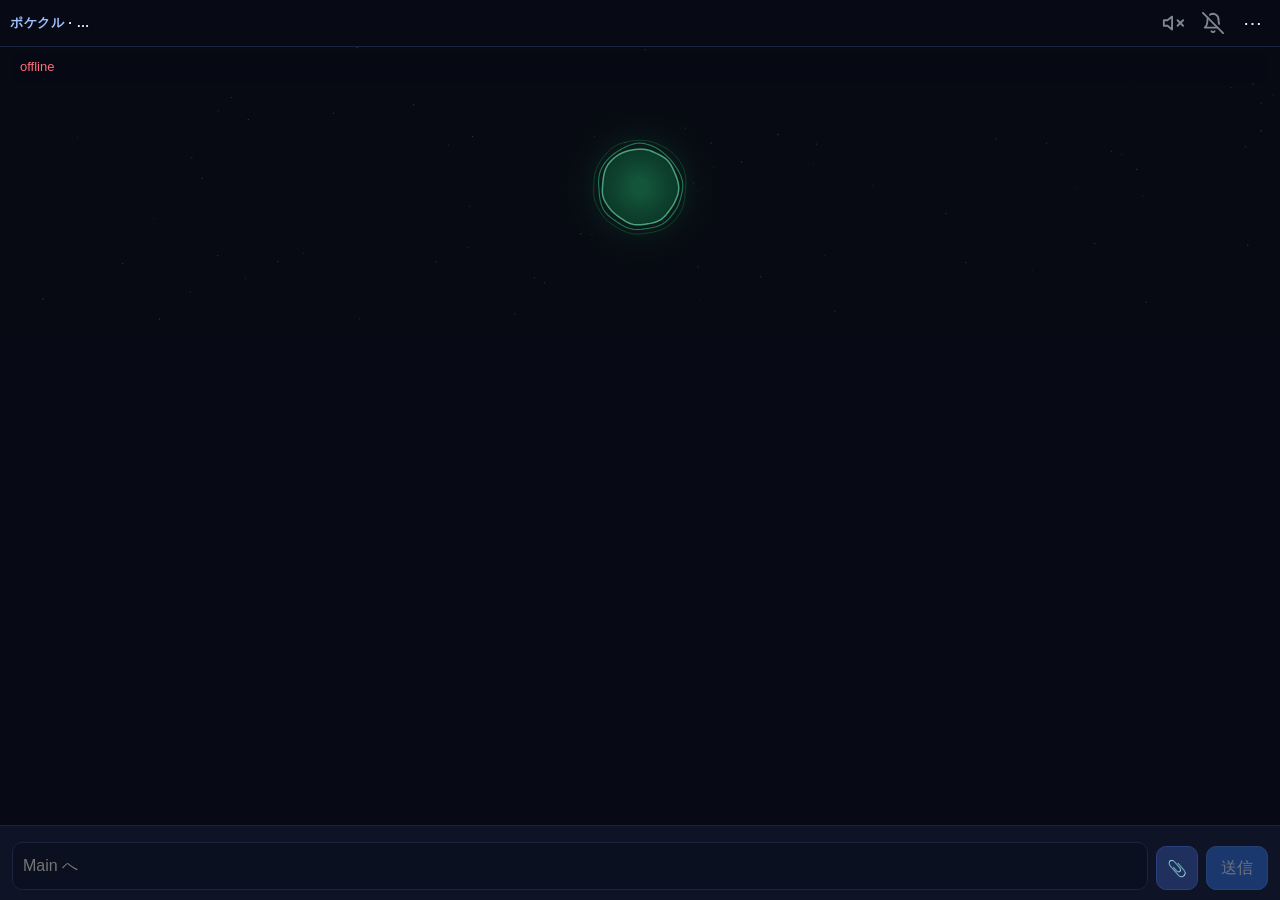
==== commit cca9ad44: "複数質問の答え方を直す・tmux のソケットを設定で選べるように" ====
--- a/core/static/index.html
+++ b/core/static/index.html
@@ -49,6 +49,18 @@
   #tQuestion pre{font-family:var(--font-mono);color:var(--warn);white-space:pre-wrap;margin:0 0 6px;max-height:22vh;overflow:auto}
   #tQuestion .hint{color:var(--sub)}
   #tQuestion[hidden]{display:none}
+  .qc-tabs{display:flex;flex-wrap:wrap;gap:6px;margin-bottom:8px}
+  .qc-tab{font-size:var(--fs-small);color:var(--dim);border:1px solid var(--line);border-radius:10px;padding:2px 8px}
+  .qc-tab.done{color:var(--ok);border-color:var(--ok)}
+  .qc-tab.cur{color:var(--fg);border-color:var(--warn);background:rgba(255,107,122,.12)}
+  .qc-progress{color:var(--sub);font-size:var(--fs-small);margin-bottom:2px}
+  .qc-prompt{color:var(--fg);font-weight:600;margin-bottom:2px}
+  .qc-opts button{display:flex;flex-direction:column;align-items:flex-start;text-align:left;gap:2px;flex:1 1 100%}
+  .qc-rec{color:var(--ok);font-weight:400}
+  .qc-desc{display:block;color:var(--dim);font-size:var(--fs-small);font-weight:400}
+  .qc-rv{margin:4px 0;font-size:var(--fs-sub)}
+  .qc-rv-q{color:var(--sub)}
+  .qc-rv-a{color:var(--fg);font-weight:600}
   .tail{margin-top:8px;padding:0 16px;font-size:var(--fs-sub);line-height:var(--lh);color:var(--sub);font-family:var(--font-mono);white-space:pre-wrap;word-break:break-word;box-sizing:border-box}
   .none{color:var(--sub);font-family:var(--font-ui);font-size:var(--fs-sub)}
   .card.open .tail{max-height:none;color:var(--fg);overflow:visible;padding-bottom:8px}
@@ -240,6 +252,9 @@
 // 未送信の文(state==='typed')の 送る/消す ボタンを押した結果メッセージ。window→{hideBox,text}|{note}|{err,left}
 // updateThreadChrome() が毎回の render() で読み、そのまま描く(ポーリング周期をまたいでも消えない)
 const typedMsg={};
+// AskUserQuestion の選択肢を押した直後のエラーだけ持つ(window→エラー文字列)。成功時は次の poll
+// で s.choice 自体が次の質問/確認画面に進むので、ここに何も残さない
+const choiceErr={};
 // スレを開いた直後は、開く前の scrollTop(=0 のことが多い)を基準にした「近いから維持」判定を
 // 無視して、必ず最下部まで送る。openThread() が立て、render() が実際にその通り送ったら下ろす
 let pendingScrollBottom=false;
@@ -335,6 +350,25 @@
     // 結果だけを 1.5秒ほど出す(呼び出し側の setTimeout が消す)
     qEl.hidden=false;
     qEl.innerHTML=`<div class="hint" style="color:var(--dim)">${esc(tm.text)}</div>`;
+  } else if(s.state==='choice'&&s.choice&&(s.choice.kind==='multi'||s.choice.kind==='review')){
+    // 複数質問(タブ形式)/確認画面(2026-09-27)。1問だけの画面は下の分岐(既存表示のまま)に任せる。
+    // ボタンは「いま出ている質問(タブ)」だけを答え、答えたぶんだけ次の質問に進む(自動提出はしない)
+    qEl.hidden=false;
+    const c=s.choice, err=choiceErr[s.window];
+    const tabsHtml=c.tabs.map((t,i)=>`<span class="qc-tab${t.answered?' done':''}${c.kind==='multi'&&(i+1)===c.index?' cur':''}">${t.answered?'☑':'☐'} ${esc(t.title)}</span>`).join('');
+    const optBtn=(o,cls)=>`<button class="${cls||''} choiceopt" data-choice-w="${s.window}" data-choice-n="${o.n}">${esc(o.label)}${o.recommended?' <span class="qc-rec">(推奨)</span>':''}${o.desc?`<span class="qc-desc">${esc(o.desc)}</span>`:''}</button>`;
+    let body;
+    if(c.kind==='multi'){
+      const opts=(c.options||[]).map(o=>optBtn(o)).join('');
+      body=`<div class="qc-progress">質問 ${c.index}/${c.total}</div><div class="qc-prompt">${esc(c.prompt)}</div><div class="btns qc-opts">${opts}</div>`;
+    } else {
+      const items=(c.review||[]).map(r=>`<div class="qc-rv"><div class="qc-rv-q">${esc(r.q)}</div><div class="qc-rv-a">→ ${esc(r.a)}</div></div>`).join('');
+      const submit=(c.options||[]).find(o=>/submit/i.test(o.label));
+      const cancel=(c.options||[]).find(o=>/cancel/i.test(o.label));
+      const btns=[submit?optBtn(submit,'pri'):'',cancel?optBtn(cancel,'dim'):''].join('');
+      body=`<div class="qc-progress">全ての質問に回答しました。内容を確認して送信してください</div>${items}<div class="btns">${btns}</div>`;
+    }
+    qEl.innerHTML=`<div class="qc-tabs">${tabsHtml}</div>${body}${err?`<div class="hint" style="color:var(--warn);margin-top:8px">${esc(err)}</div>`:''}`;
   } else if(['approval','trust','choice','login'].includes(s.state)&&s.question){
     qEl.hidden=false;
     qEl.innerHTML=`<pre>${esc(s.question)}</pre><div class="hint">番号を入力欄に打って送ってください</div>`;
@@ -458,6 +492,19 @@
     typedMsg[w]={err:j.error||'失敗しました',left:j.left};
     render(lastData);
   }
+  poll();
+});
+document.getElementById('tQuestion').addEventListener('click',async e=>{
+  const cb=e.target.closest('button.choiceopt'); if(!cb) return;
+  const w=cb.dataset.choiceW, n=Number(cb.dataset.choiceN);
+  const qEl=document.getElementById('tQuestion');
+  qEl.querySelectorAll('button.choiceopt').forEach(x=>x.disabled=true);
+  let j;
+  try{
+    const r=await fetch('/api/choice',{method:'POST',headers:{'Content-Type':'application/json'},body:JSON.stringify({window:w,option:n})});
+    j=await r.json();
+  }catch(err){ j={ok:false,error:'通信に失敗しました'}; }
+  if(j.ok){ delete choiceErr[w]; } else { choiceErr[w]=j.error||'失敗しました'; render(lastData); }
   poll();
 });
 cards.addEventListener('click',async e=>{
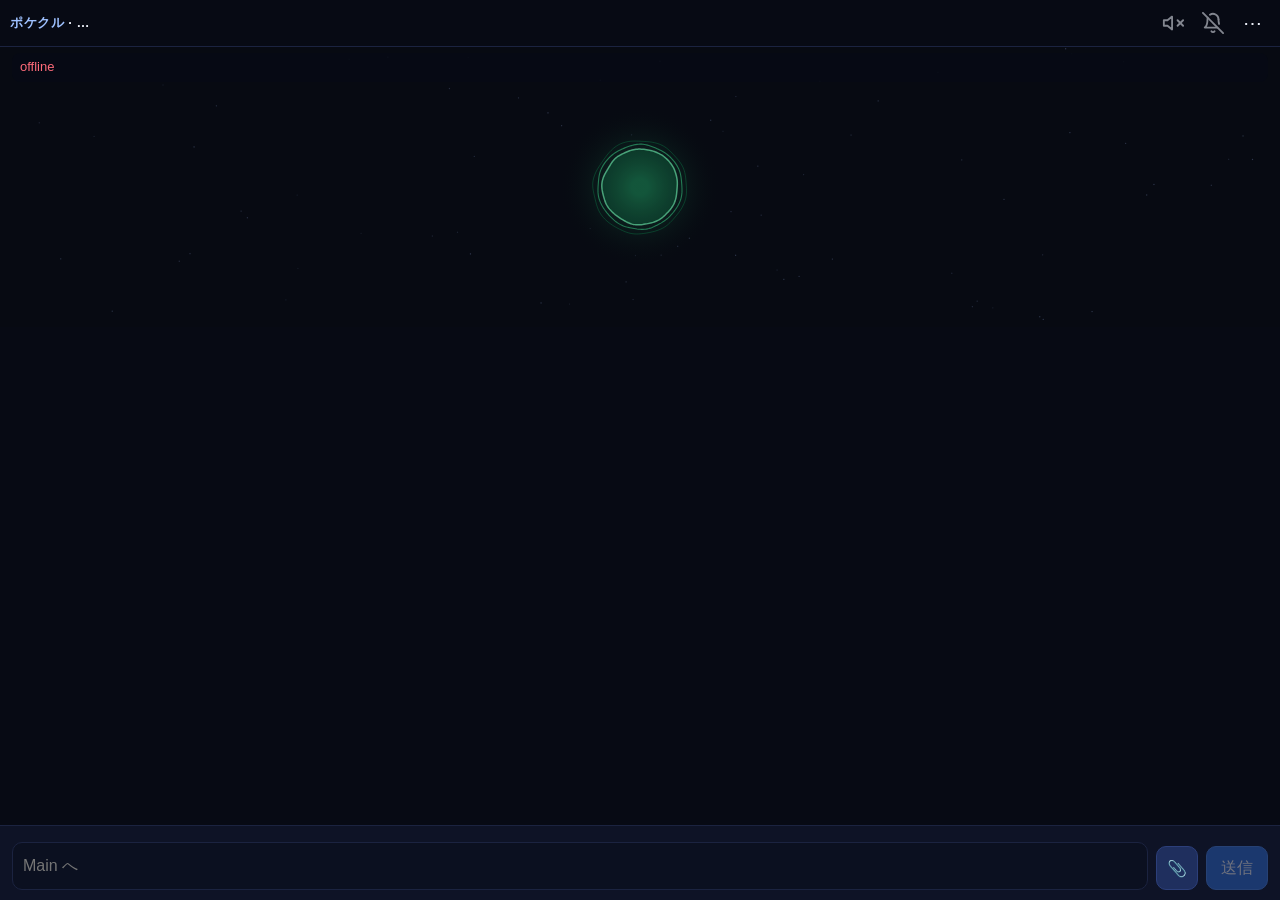
==== commit 5aca50b6: "スレの本文の画像を画面内で開けるように" ====
--- a/core/static/index.html
+++ b/core/static/index.html
@@ -156,6 +156,8 @@
   .menu button.cancel{color:var(--dim);text-align:center;margin-top:6px;border-top:0;border-radius:10px;background:#131a33}
   .menu button.warn{color:var(--warn)}
   #roomWarn{font-size:var(--fs-sub);color:var(--warn);padding:2px 4px 8px}
+  a.pimg{word-break:break-all;color:#7fb0ff}
+  .pimg-th{display:block;max-width:180px;max-height:140px;margin:6px 0 4px;border-radius:8px;border:1px solid var(--line);object-fit:contain;background:#0b1020;cursor:zoom-in}
 </style>
 </head>
 <body>
@@ -905,8 +907,16 @@
 // vault が無効/未読み込みのときは TP.linkifiers が空のままなので、パスはただの文字列として出る。
 function linkify(s){let h=esc(s)
   .replace(/(https?:\/\/[^\s<>"']+)/g,u=>{const m=u.match(/#(f|d)=([^\s]+)$/); return m?`<a href="#${m[1]}=${m[2]}">${u}</a>`:`<a href="${u}" target="_blank" rel="noopener">${u}</a>`;});
+  // 画像のパス(2026-09-27): ~/… と /home/… の .png/.jpg/.jpeg/.webp/.gif をリンク+小さなサムネに。
+  // タップで #blobview。出してよい場所はサーバーの /api/pimg が決める(許可外は 404 でサムネが消える)
+  h=h.replace(/(^|[\s(「:：])((?:~|\/home\/[\w.-]+)\/[^\s<>"'()（）」]+?\.(?:png|jpe?g|webp|gif))(?=$|[\s)）」。、,.])/gi,(m,a,p)=>{
+    const u='/api/pimg?p='+encodeURIComponent(p.replace(/&amp;/g,'&'));
+    return `${a}<a href="#" class="pimg" data-pimg="${u}">${p}</a><img class="pimg-th" src="${u}" alt="" loading="lazy" data-pimg="${u}" onerror="const a=this.previousElementSibling;if(a&&a.classList.contains('pimg'))a.replaceWith(a.textContent);this.remove()">`;});
   for(const fn of TP.linkifiers) h=fn(h);
   return h;}
+TP.linkify=linkify;   // room からもチャットと同じリンク化を使えるように(画像パスの確認にも使う)
+document.addEventListener('click',e=>{const t=e.target.closest&&e.target.closest('[data-pimg]'); if(!t) return;
+  e.preventDefault(); e.stopPropagation(); const u=t.dataset.pimg; window.tpBlob.open(u, decodeURIComponent(u.split('p=')[1]||'').split('/').pop());},true);
 function cleanFull(txt){return txt.split('\n').filter(l=>l.trim()&&!FOOT.test(l)&&!NOISE.test(l)&&!/^─+/.test(l.trim())).join('\n');}
 function mainWin(){const s=sessions.find(x=>x.name==='Main'||x.window==='main');return s?s.window:null;}
 msg.addEventListener('input',()=>{autoGrow(msg);syncComposeHeight();updateSendEnabled();});
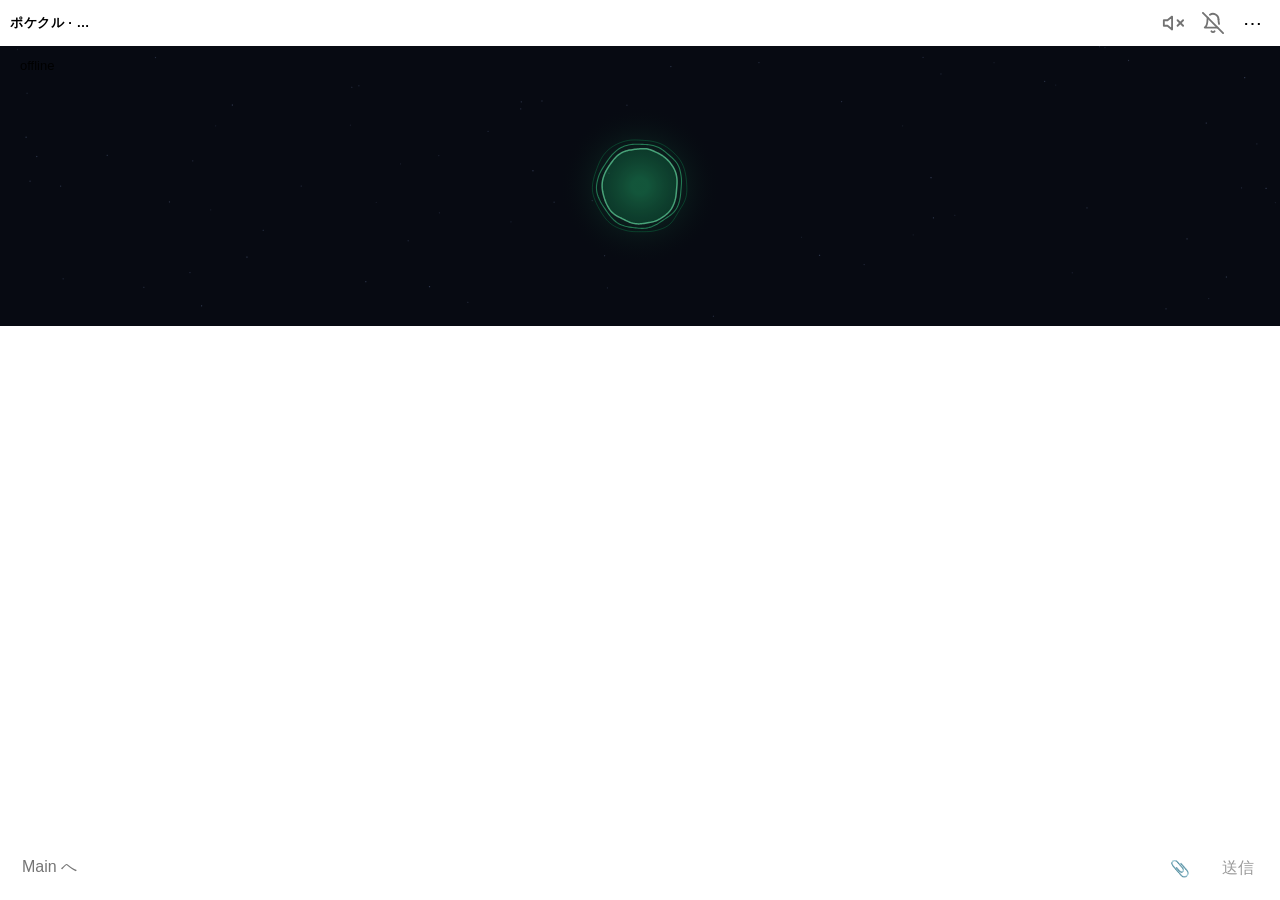
==== commit becd5696: "ライトテーマ(端末に合わせる/ライト/ダーク)" ====
--- a/core/static/index.html
+++ b/core/static/index.html
@@ -2,21 +2,28 @@
 <html lang="ja">
 <head>
 <meta charset="utf-8">
+<!-- 配色(ライト/ダーク)の初回ペイント前の適用(2026-09-27)。全ページの <head> 先頭に同文面を複製する
+     (core/static/theme.js の THEME_BOOT_SNIPPET と同じ内容。本体は theme.js・変数は theme.css)。
+     localStorage が例外を投げても必ず data-theme を確定させ、真っ暗/真っ白のままにしない。 -->
+<script>(function(){try{var v=localStorage.getItem('tp.theme');var m=(v==='light'||v==='dark')?v:(matchMedia('(prefers-color-scheme: light)').matches?'light':'dark');document.documentElement.setAttribute('data-theme',m);}catch(e){document.documentElement.setAttribute('data-theme','dark');}})();</script>
 <meta name="viewport" content="width=device-width, initial-scale=1, maximum-scale=1, viewport-fit=cover, interactive-widget=resizes-content">
 <meta name="apple-mobile-web-app-capable" content="yes">
 <meta name="apple-mobile-web-app-status-bar-style" content="black-translucent">
-<meta name="theme-color" content="#070a14">
+<meta name="theme-color" content="#070a14" media="(prefers-color-scheme: dark)">
+<meta name="theme-color" content="#f4f5f9" media="(prefers-color-scheme: light)">
+<link rel="stylesheet" href="/theme.css">
 <link rel="manifest" href="/manifest.json">
 <link rel="apple-touch-icon" href="/icon-192.png">
 <title>ポケクル</title>
 <style>
   /* ゼロから作り直し(2026-09-22 v2)。env(safe-area-inset-*) を直接書いてよいのはここの2行だけ。
      他は必ず var(--sat)/var(--sab) を使うこと(検証ツールがこの2行にだけ実機相当の値を流し込む) */
+  /* 配色(--bg・--fg・--acc 等)は core/static/theme.css に一本化した(2026-09-27 ライトテーマ)。
+     ここに残すのは実機の値を差し込む2行(env)とレイアウト用の変数だけ */
   :root{
     --sat: env(safe-area-inset-top, 0px);
     --sab: env(safe-area-inset-bottom, 0px);
     --kb: 0px;
-    --bg:#070a14;--fg:#e8ecf5;--sub:#a9b3cc;--dim:#8892b0;--card:#0e1326;--line:#1b2340;--ok:#5fe0b0;--busy:#ffd166;--warn:#ff6b7a;--dead:#556;--acc:#5aa0ff;--c-note:#3987e5;--c-x:#d95926;
     --fs-body:16px;--fs-sub:13px;--fs-small:12px;--fs-title:18px;--fs-h1:22px;--lh:1.6;
     --font-ui:-apple-system,BlinkMacSystemFont,'Hiragino Sans','Noto Sans JP',sans-serif;--font-mono:Menlo,'SF Mono',ui-monospace,monospace;
     --compose-h:120px;--tcompose-h:120px;
@@ -25,34 +32,34 @@
   /* 画面は2つだけ(ホーム/スレ)。この2枚だけが position:fixed;inset:0 を持つ土台 */
   .screen{position:fixed;inset:0;display:none;flex-direction:column;background:var(--bg)}
   .screen.on{display:flex}
-  .hdr{flex:none;box-sizing:border-box;padding-top:var(--sat);background:#070a14;border-bottom:1px solid var(--line);z-index:2}
+  .hdr{flex:none;box-sizing:border-box;padding-top:var(--sat);background:var(--bg);border-bottom:1px solid var(--line);z-index:2}
   .hdr-row{display:flex;align-items:center;gap:6px;min-height:46px;padding:0 10px;box-sizing:border-box}
   .hdr .icon{background:transparent;border:0;color:var(--fg);font-size:19px;padding:6px 8px;min-height:40px;min-width:36px;line-height:1;flex:none;display:inline-flex;align-items:center;justify-content:center;box-sizing:border-box}
   .hdr .icon svg{display:block}
   .hdr-icons{display:flex;align-items:center;gap:2px;flex:none}
   .hdr .ttl{font-weight:600;font-size:var(--fs-sub);letter-spacing:.04em;white-space:nowrap;overflow:hidden;text-overflow:ellipsis;min-width:0}
-  .hdr .ttl b{color:#9ec1ff}
+  .hdr .ttl b{color:var(--title-accent)}
   .hdr .sp{flex:1;min-width:0}
   .hdr .t-name{font-weight:600;font-size:var(--fs-body);overflow:hidden;text-overflow:ellipsis;white-space:nowrap;max-width:36vw;flex:none}
   .hdr .t-state{font-size:var(--fs-sub);color:var(--dim);white-space:nowrap;overflow:hidden;text-overflow:ellipsis}
   .scroll{flex:1;min-height:0;overflow-y:auto;-webkit-overflow-scrolling:touch;box-sizing:border-box}
-  #pulse{position:relative;height:280px;box-sizing:border-box;background:#070c18;flex:none}
+  #pulse{position:relative;height:280px;box-sizing:border-box;background:var(--canvas-bg);flex:none}
   #c{display:block;width:100%;height:100%;pointer-events:none}
-  #err{position:fixed;left:12px;right:12px;top:calc(var(--hdr-h, 46px) + 6px);font-size:var(--fs-sub);color:var(--warn);opacity:0;z-index:6;background:rgba(7,10,20,.85);padding:4px 8px;border-radius:8px;white-space:pre-wrap;pointer-events:none}
+  #err{position:fixed;left:12px;right:12px;top:calc(var(--hdr-h, 46px) + 6px);font-size:var(--fs-sub);color:var(--warn);opacity:0;z-index:6;background:var(--err-bg);padding:4px 8px;border-radius:8px;white-space:pre-wrap;pointer-events:none}
   #cards{display:grid;grid-template-columns:minmax(0,1fr);gap:10px}
   .card{background:transparent;border:0;border-radius:0;padding:0;min-width:0;overflow:visible}
-  .card.approval,.card.trust,.card.choice,.card.login{background:#120d18}
+  .card.approval,.card.trust,.card.choice,.card.login{background:var(--approval-bg)}
   .card.dead{opacity:.8}
   .st{font-weight:600}
   .idle .st{color:var(--ok)} .working .st{color:var(--busy)} .approval .st,.trust .st,.choice .st,.login .st{color:var(--warn)}
-  #tQuestion{flex:none;margin:0;padding:10px 16px;font-size:var(--fs-sub);line-height:var(--lh);background:#160d1a;border-bottom:1px solid #3a2340;box-sizing:border-box}
+  #tQuestion{flex:none;margin:0;padding:10px 16px;font-size:var(--fs-sub);line-height:var(--lh);background:var(--approval-bg);border-bottom:1px solid var(--approval-line);box-sizing:border-box}
   #tQuestion pre{font-family:var(--font-mono);color:var(--warn);white-space:pre-wrap;margin:0 0 6px;max-height:22vh;overflow:auto}
   #tQuestion .hint{color:var(--sub)}
   #tQuestion[hidden]{display:none}
   .qc-tabs{display:flex;flex-wrap:wrap;gap:6px;margin-bottom:8px}
   .qc-tab{font-size:var(--fs-small);color:var(--dim);border:1px solid var(--line);border-radius:10px;padding:2px 8px}
   .qc-tab.done{color:var(--ok);border-color:var(--ok)}
-  .qc-tab.cur{color:var(--fg);border-color:var(--warn);background:rgba(255,107,122,.12)}
+  .qc-tab.cur{color:var(--fg);border-color:var(--warn);background:var(--tint-warn)}
   .qc-progress{color:var(--sub);font-size:var(--fs-small);margin-bottom:2px}
   .qc-prompt{color:var(--fg);font-weight:600;margin-bottom:2px}
   .qc-opts button{display:flex;flex-direction:column;align-items:flex-start;text-align:left;gap:2px;flex:1 1 100%}
@@ -79,23 +86,23 @@
   /* スレ画面の送信欄(1つだけ)。カードの一部だが position:fixed で常に画面下に貼り付ける */
   #threadScroll{padding-bottom:calc(var(--tcompose-h) + var(--sab) + var(--kb) + 14px)}
   .cardsend{position:fixed;left:0;right:0;bottom:var(--kb);z-index:5;background:var(--card);border-top:1px solid var(--line);box-sizing:border-box;padding:10px 12px calc(10px + max(0px, var(--sab) - var(--kb)))}
-  textarea{box-sizing:border-box;flex:1;min-width:0;background:#0b1020;color:var(--fg);border:1px solid var(--line);border-radius:10px;padding:10px;font-size:var(--fs-body);font-family:var(--font-ui);line-height:var(--lh);min-height:44px;max-height:30vh;resize:none;outline:none}
-  button{box-sizing:border-box;background:#1f2f5e;color:#dfe7ff;border:1px solid #2c3f7a;border-radius:10px;padding:10px 14px;font-size:var(--fs-body);font-family:var(--font-ui);min-height:44px}
+  textarea{box-sizing:border-box;flex:1;min-width:0;background:var(--bg2);color:var(--fg);border:1px solid var(--line);border-radius:10px;padding:10px;font-size:var(--fs-body);font-family:var(--font-ui);line-height:var(--lh);min-height:44px;max-height:30vh;resize:none;outline:none}
+  button{box-sizing:border-box;background:var(--btn-bg);color:var(--btn-fg);border:1px solid var(--btn-line);border-radius:10px;padding:10px 14px;font-size:var(--fs-body);font-family:var(--font-ui);min-height:44px}
   button:disabled{opacity:.4}
-  button.pri{background:#2f6fdb;border-color:#4a86ea;color:#fff}
+  button.pri{background:var(--pri-bg);border-color:var(--pri-line);color:var(--pri-fg)}
   button:active{transform:translateY(1px) scale(.98);filter:brightness(1.15)}
   .task:active,#summary:active{filter:brightness(1.12)}
-  #confirm{position:fixed;inset:0;background:rgba(0,0,0,.6);display:none;align-items:flex-end;z-index:9}
+  #confirm{position:fixed;inset:0;background:var(--scrim);display:none;align-items:flex-end;z-index:9}
   #confirm.on{display:flex}
-  #confirm .sheet{box-sizing:border-box;background:#0e1326;border-top:1px solid var(--line);border-radius:18px 18px 0 0;padding:16px 16px calc(16px + var(--sab));width:100%}
+  #confirm .sheet{box-sizing:border-box;background:var(--card);border-top:1px solid var(--line);border-radius:18px 18px 0 0;padding:16px 16px calc(16px + var(--sab));width:100%}
   #confirm .to{font-size:var(--fs-sub);color:var(--dim);margin-bottom:8px}
   #confirm .txt{white-space:pre-wrap;font-size:var(--fs-body);line-height:var(--lh);max-height:40vh;overflow:auto;margin-bottom:12px}
   #confirm .btns{display:flex;gap:8px;justify-content:flex-end}
   .chatlog{display:grid;grid-template-columns:minmax(0,1fr);gap:12px;margin-top:8px;padding:0 16px}
   .chatlog>div{min-width:0}
-  .chatlog .me{font-family:var(--font-ui);font-size:var(--fs-body);line-height:var(--lh);background:#1b2a55;color:#dfe7ff;border-radius:12px;padding:8px 12px 8px 30px;justify-self:end;max-width:88%}
+  .chatlog .me{font-family:var(--font-ui);font-size:var(--fs-body);line-height:var(--lh);background:var(--me-bg);color:var(--me-fg);border-radius:12px;padding:8px 12px 8px 30px;justify-self:end;max-width:88%}
   .chatlog .re{font-family:var(--font-ui);font-size:var(--fs-body);line-height:var(--lh);color:var(--fg);background:none;border:0;padding:2px 30px 2px 0;max-width:100%}
-  .chatlog .tool{font-family:var(--font-ui);font-size:var(--fs-sub);color:var(--dim);padding:6px 10px;white-space:pre-wrap;word-break:break-word;border-left:2px solid var(--line);border-radius:0 8px 8px 0;background:rgba(255,255,255,.02);cursor:pointer}
+  .chatlog .tool{font-family:var(--font-ui);font-size:var(--fs-sub);color:var(--dim);padding:6px 10px;white-space:pre-wrap;word-break:break-word;border-left:2px solid var(--line);border-radius:0 8px 8px 0;background:var(--tool-bg);cursor:pointer}
   .chatlog .tool .chev{opacity:.6;font-size:var(--fs-small)}
   .chatlog .tool.open{color:var(--sub)}
   .chatlog .tool .full{display:block;margin-top:6px;font-family:var(--font-mono);font-size:var(--fs-sub);line-height:var(--lh);color:var(--sub);white-space:pre-wrap;word-break:break-word}
@@ -107,29 +114,29 @@
      #blobview は他 room(docs 等)も window.tpBlob 経由で使う汎用オーバーレイなので core に残す。 */
   #blobview{position:fixed;inset:0;background:var(--bg);z-index:30;display:none;flex-direction:column}
   #blobview.on{display:flex}
-  #blobview .bv-bar{display:flex;gap:8px;align-items:center;padding:calc(10px + var(--sat)) 12px 10px;border-bottom:1px solid var(--line);background:#0e1326;flex:none;box-sizing:border-box}
+  #blobview .bv-bar{display:flex;gap:8px;align-items:center;padding:calc(10px + var(--sat)) 12px 10px;border-bottom:1px solid var(--line);background:var(--card);flex:none;box-sizing:border-box}
   #blobview .bv-title{flex:1;min-width:0;overflow:hidden;text-overflow:ellipsis;white-space:nowrap;font-size:var(--fs-body);color:var(--fg);font-family:var(--font-ui)}
   #blobview .bv-bar button{min-height:44px;font-size:var(--fs-body);font-family:var(--font-ui);flex:none}
   #blobview .bv-body{flex:1;display:flex;align-items:center;justify-content:center;overflow:auto;box-sizing:border-box}
-  #blobview .bv-body iframe,#blobview .bv-body object{width:100%;height:100%;border:0;background:#fff}
+  #blobview .bv-body iframe,#blobview .bv-body object{width:100%;height:100%;border:0;background:var(--img-bg)}
   #blobview .bv-body img{max-width:100%;max-height:100%;object-fit:contain;display:block;margin:auto}
   /* ブリーフィング編集オーバーレイ(2026-09-24: prompt() は iPhone で1行しか見えず編集できなかったため全画面に)。
      vault room の #files 同様 .tp-overlay を付けて swipeOverlayOpen() に拾わせる。room 側 CSS には依存しない(vault は任意) */
-  #brief{position:fixed;inset:0;background:#0e1326;z-index:30;display:none;flex-direction:column;box-shadow:0 0 0 100vh #0e1326}   /* 影で下にも塗る: キーボード上の半透明の帯の裏にスレ本文が透けていた(2026-09-24 IMG_5880) */
+  #brief{position:fixed;inset:0;background:var(--card);z-index:30;display:none;flex-direction:column;box-shadow:0 0 0 100vh var(--card)}   /* 影で下にも塗る: キーボード上の半透明の帯の裏にスレ本文が透けていた(2026-09-24 IMG_5880) */
   #brief.on{display:flex}
-  #brief .top{display:flex;gap:8px;align-items:center;padding:calc(10px + var(--sat)) 12px 10px;border-bottom:1px solid var(--line);background:#0e1326;flex:none;box-sizing:border-box}
+  #brief .top{display:flex;gap:8px;align-items:center;padding:calc(10px + var(--sat)) 12px 10px;border-bottom:1px solid var(--line);background:var(--card);flex:none;box-sizing:border-box}
   #brief .top .ttl{flex:1;min-width:0;overflow:hidden;text-overflow:ellipsis;white-space:nowrap;font-size:var(--fs-body);color:var(--fg);font-family:var(--font-ui)}
   #brief .top button{min-height:44px;font-size:var(--fs-body);font-family:var(--font-ui);flex:none}
   #brief .hint{display:flex;justify-content:space-between;align-items:baseline;gap:10px;padding:6px 12px;font-size:var(--fs-sub);color:var(--dim);flex:none;box-sizing:border-box}
   #brief .hint .cnt{flex:none;white-space:nowrap;font-family:var(--font-mono)}
-  #brief textarea{flex:1;min-height:0;box-sizing:border-box;margin:0 12px calc(12px + var(--sab));background:#0b1020;color:var(--fg);border:1px solid var(--line);border-radius:10px;padding:10px;font-size:var(--fs-body);line-height:var(--lh);font-family:var(--font-ui);white-space:pre-wrap;word-wrap:break-word;overflow-wrap:break-word;overflow-x:hidden;resize:none;outline:none}
+  #brief textarea{flex:1;min-height:0;box-sizing:border-box;margin:0 12px calc(12px + var(--sab));background:var(--bg2);color:var(--fg);border:1px solid var(--line);border-radius:10px;padding:10px;font-size:var(--fs-body);line-height:var(--lh);font-family:var(--font-ui);white-space:pre-wrap;word-wrap:break-word;overflow-wrap:break-word;overflow-x:hidden;resize:none;outline:none}
   .attach{display:flex;gap:6px;align-items:center;flex-wrap:wrap;width:100%;font-size:var(--fs-small);color:var(--dim)}
   .attach:empty{display:none}
-  .attach .chip{position:relative;background:#131a33;border:1px solid var(--line);border-radius:12px;padding:3px 9px;color:var(--fg);max-width:60vw;overflow:hidden;text-overflow:ellipsis;white-space:nowrap}
+  .attach .chip{position:relative;background:var(--bg3);border:1px solid var(--line);border-radius:12px;padding:3px 9px;color:var(--fg);max-width:60vw;overflow:hidden;text-overflow:ellipsis;white-space:nowrap}
   .attach .chip b{color:var(--warn);margin-left:6px;cursor:pointer}
   .attach .chip .bar{position:absolute;left:0;bottom:0;height:2px;background:var(--acc);width:0%;border-radius:0 0 12px 12px}
   .attach .chip .pct{color:var(--dim);margin-left:4px}
-  .attach .chip.error{border-color:var(--warn);background:rgba(255,107,122,.14)}
+  .attach .chip.error{border-color:var(--warn);background:var(--tint-warn)}
   .attach .chip .err{color:var(--warn);margin-left:6px}
   button.clip{padding:8px 10px}
   input[type=file]{display:none}
@@ -137,30 +144,37 @@
   #cards:empty{display:none}
   .chatlog table{font-family:var(--font-ui);border-collapse:collapse;font-size:14px;width:100%}
   .chatlog th,.chatlog td{border:1px solid var(--line);padding:6px 8px;text-align:left;vertical-align:top;white-space:normal;min-width:80px;line-height:var(--lh)}
-  .chatlog th{color:#9ec1ff;font-weight:600;background:#0b1020}
+  .chatlog th{color:var(--title-accent);font-weight:600;background:var(--bg2)}
   .chatlog .tbl{overflow-x:auto;-webkit-overflow-scrolling:touch;margin:2px 0}
-  #toast{position:fixed;left:12px;right:12px;bottom:calc(80px + var(--sab));z-index:9;display:none;background:rgba(14,19,38,.96);border:1px solid var(--line);border-left:3px solid var(--ok);border-radius:14px;padding:12px 14px;font-size:var(--fs-body);box-shadow:0 8px 24px rgba(0,0,0,.45)}
+  #toast{position:fixed;left:12px;right:12px;bottom:calc(80px + var(--sab));z-index:9;display:none;background:var(--toast-bg);border:1px solid var(--line);border-left:3px solid var(--ok);border-radius:14px;padding:12px 14px;font-size:var(--fs-body);box-shadow:var(--sheet-shadow)}
   #toast.on{display:block}
   #toast.need{border-left-color:var(--warn)} #toast.dead{border-left-color:var(--dead)}
   #toast .t{font-weight:600;margin-bottom:2px} #toast .b{color:var(--sub);font-size:var(--fs-sub);white-space:nowrap;overflow:hidden;text-overflow:ellipsis}
   .chatlog .me,.chatlog .re,.chatlog .tool,.tail,#tQuestion{-webkit-user-select:text;user-select:text;-webkit-touch-callout:default}
   .chatlog .re,.chatlog .me{position:relative}
   .chatlog .copy{display:block;margin:4px 0 0 auto;font-size:var(--fs-small);opacity:.5;background:transparent;border:0;padding:6px 4px;color:var(--dim)}
-  .chatlog a{color:#7fb0ff;word-break:break-all}
+  .chatlog a{color:var(--link);word-break:break-all}
   /* ⋯ メニュー(ホーム/スレ共通の下シート) */
-  .menu{position:fixed;inset:0;background:rgba(0,0,0,.6);display:none;align-items:flex-end;z-index:9}
+  .menu{position:fixed;inset:0;background:var(--scrim);display:none;align-items:flex-end;z-index:9}
   .menu.on{display:flex}
-  .menu .sheet{box-sizing:border-box;background:#0e1326;border-top:1px solid var(--line);border-radius:18px 18px 0 0;padding:8px 8px calc(8px + var(--sab));width:100%}
+  .menu .sheet{box-sizing:border-box;background:var(--card);border-top:1px solid var(--line);border-radius:18px 18px 0 0;padding:8px 8px calc(8px + var(--sab));width:100%}
   .menu button{display:block;width:100%;box-sizing:border-box;text-align:left;background:transparent;border:0;border-top:1px solid var(--line);color:var(--fg);padding:14px 12px;font-size:var(--fs-body);font-family:var(--font-ui);border-radius:0;min-height:48px}
   .menu button:first-child{border-top:0}
-  .menu button.cancel{color:var(--dim);text-align:center;margin-top:6px;border-top:0;border-radius:10px;background:#131a33}
+  .menu button.cancel{color:var(--dim);text-align:center;margin-top:6px;border-top:0;border-radius:10px;background:var(--bg3)}
   .menu button.warn{color:var(--warn)}
+  /* 配色の選択(2026-09-27)。他の項目のような全幅ボタンではなく、1行に3択並べる小さな切替 */
+  .theme-row{display:flex;align-items:center;gap:8px;padding:10px 12px;border-top:1px solid var(--line)}
+  .theme-row-label{font-size:var(--fs-sub);color:var(--dim);flex:none}
+  .theme-row-opts{flex:1;display:flex;gap:6px;min-width:0}
+  .theme-row-opts button{flex:1;min-width:0;background:var(--bg3);color:var(--dim);border:1px solid var(--line);border-radius:9px;padding:8px 4px;font-size:var(--fs-small);font-family:var(--font-ui);min-height:36px}
+  .theme-row-opts button.on{color:var(--fg);border-color:var(--acc);background:var(--btn-bg)}
   #roomWarn{font-size:var(--fs-sub);color:var(--warn);padding:2px 4px 8px}
-  a.pimg{word-break:break-all;color:#7fb0ff}
-  .pimg-th{display:block;max-width:180px;max-height:140px;margin:6px 0 4px;border-radius:8px;border:1px solid var(--line);object-fit:contain;background:#0b1020;cursor:zoom-in}
+  a.pimg{word-break:break-all;color:var(--link)}
+  .pimg-th{display:block;max-width:180px;max-height:140px;margin:6px 0 4px;border-radius:8px;border:1px solid var(--line);object-fit:contain;background:var(--thumb-bg);cursor:zoom-in}
 </style>
 </head>
 <body>
+<script src="/theme.js"></script>
 
 <!-- ================= 画面1: ホーム ================= -->
 <div id="home" class="screen on">
@@ -207,6 +221,16 @@
   <button data-act="workout">🏋️ ワークアウト</button>
   <button data-act="num">📊 数字</button>
   <button data-act="newthread">+ 新しいスレを立てる</button>
+  <!-- 配色の選択(2026-09-27)。core/static/theme.js が data-theme-opt のクリックを拾う。
+       localStorage は端末ごと(このメニューは全ページ共通のキーを見るので、他のページを開いても同じ選択になる)。 -->
+  <div class="theme-row" id="themeRow">
+    <span class="theme-row-label">表示</span>
+    <div class="theme-row-opts">
+      <button type="button" data-theme-opt="auto">端末に合わせる</button>
+      <button type="button" data-theme-opt="light">ライト</button>
+      <button type="button" data-theme-opt="dark">ダーク</button>
+    </div>
+  </div>
   <button class="cancel" data-act="close">閉じる</button>
 </div></div>
 <div id="threadMenu" class="menu"><div class="sheet">
@@ -312,15 +336,34 @@
   updateErr();
 }
 const NEEDS=['approval','trust','choice','login','dead','typed'];
+// 状態→色(hsl の "H S% L%" 部分)。スレ一覧の点(すぐ下)と惑星の描画(frameBody 内)が共有する。
+// 色相(状態の意味。idle=緑・working=黄・要対応=赤紫・typed=青・dead=灰)はテーマで変えないが、
+// ライトは背景が白に近いぶん明度を落として彩度はそのまま保つ(2026-09-27 ライトテーマ。
+// 「惑星・心臓の状態色は見分けが付くこと」の要件)。
+const STATE_HSL_DARK={idle:[150,80,70],working:[45,100,70],approval:[350,100,70],trust:[350,100,70],choice:[350,100,70],login:[350,100,70],typed:[215,100,80],dead:[230,10,45],unknown:[230,10,60]};
+const STATE_HSL_LIGHT={idle:[150,60,30],working:[36,90,40],approval:[340,70,42],trust:[340,70,42],choice:[340,70,42],login:[340,70,42],typed:[220,75,45],dead:[230,10,58],unknown:[230,10,46]};
+function stateHsl(state){
+  const light=window.TP_THEME&&TP_THEME.mode==='light';
+  const table=light?STATE_HSL_LIGHT:STATE_HSL_DARK;
+  const t=table[state]||table.unknown;
+  return t[0]+' '+t[1]+'% '+t[2]+'%';
+}
+// 惑星の「光の滲み」(pg グラデーション・彗星の尾)専用の色(2026-09-27)。スレ一覧の点・惑星の丸
+// (stateHsl。読みやすさ優先で暗め)とは別に、ライトはここだけ中間の明るさにする。白背景に暗い色を
+// 薄く重ねると煤けたグレーの染みになってしまい(実機確認)、「柔らかい光」に見えないため。
+const STATE_HSL_LIGHT_GLOW={idle:[150,60,62],working:[36,90,60],approval:[345,75,62],trust:[345,75,62],choice:[345,75,62],login:[345,75,62],typed:[220,80,62],dead:[230,10,60],unknown:[230,10,55]};
+function stateGlowHsl(state){
+  if(!(window.TP_THEME&&TP_THEME.mode==='light')) return stateHsl(state);
+  const t=STATE_HSL_LIGHT_GLOW[state]||STATE_HSL_LIGHT_GLOW.unknown;
+  return t[0]+' '+t[1]+'% '+t[2]+'%';
+}
 // スレ一覧(司令室の入口)。惑星の下に、畳まず全件並べる。直近に動いた順
-// 色は惑星の描画(下の frameBody 内)にある stCol と同じ値をそのまま複製(新しい色は決めない)
 const THREAD_STATE_JA={working:'作業中',idle:'待機',approval:'承認待ち',trust:'承認待ち',choice:'承認待ち',login:'承認待ち',typed:'未送信あり',dead:'停止'};
-const THREAD_STCOL={idle:'150 80% 70%',working:'45 100% 70%',approval:'350 100% 70%',trust:'350 100% 70%',choice:'350 100% 70%',login:'350 100% 70%',typed:'215 100% 80%',dead:'230 10% 45%',unknown:'230 10% 60%'};
 const threadListEl=document.getElementById('threadList');
 function renderThreadList(){
   if(!threadListEl) return;
   const sorted=sessions.slice().sort((a,b)=>a.last_activity_s-b.last_activity_s);
-  threadListEl.innerHTML=sorted.map(s=>`<div class="th-row" data-w="${s.window}"><span class="th-dot" style="background:hsl(${THREAD_STCOL[s.state]||THREAD_STCOL.unknown})"></span><span class="th-name">${esc(s.name)}</span><span class="th-st">${THREAD_STATE_JA[s.state]||'不明'}</span></div>`).join('');
+  threadListEl.innerHTML=sorted.map(s=>`<div class="th-row" data-w="${s.window}"><span class="th-dot" style="background:hsl(${stateHsl(s.state)})"></span><span class="th-name">${esc(s.name)}</span><span class="th-st">${THREAD_STATE_JA[s.state]||'不明'}</span></div>`).join('');
 }
 function stopConfirmText(s){
   if(s.window==='rc'||s.name==='rc') return 'rc を閉じます。復帰対象からも外します。ただし rc は次にログオンしたときに start-claude.sh が立て直します。';
@@ -402,7 +445,7 @@
   const savedTails={}; cards.querySelectorAll('.tail[data-w]').forEach(t=>{savedTails[t.dataset.w]=t;});
   cards.innerHTML=o.map(s=>`
     <div class="card ${s.state} open" data-w="${s.window}">
-      ${(s.agents||[]).length?`<div class="btns" style="margin:8px 12px 0;padding:0 4px;box-sizing:border-box">${s.agents.map(a=>`<span class="chip" style="background:#131a33;border:1px solid var(--line);border-radius:12px;padding:4px 9px;font-size:var(--fs-small)">🛰 ${esc(a.desc||a.kind)}${a.elapsed?` <span style="color:var(--dim)">${esc(a.elapsed)}</span>`:''}</span>`).join('')}</div>`:''}
+      ${(s.agents||[]).length?`<div class="btns" style="margin:8px 12px 0;padding:0 4px;box-sizing:border-box">${s.agents.map(a=>`<span class="chip" style="background:var(--bg3);border:1px solid var(--line);border-radius:12px;padding:4px 9px;font-size:var(--fs-small)">🛰 ${esc(a.desc||a.kind)}${a.elapsed?` <span style="color:var(--dim)">${esc(a.elapsed)}</span>`:''}</span>`).join('')}</div>`:''}
       <div class="tail" data-w="${s.window}"></div>
       <div class="cardsend"><div class="attach" data-att-for="${s.window}"></div><div class="row2">${s.pid?`<textarea rows="1" data-w="${s.window}" placeholder="${esc(s.name)} に送る"></textarea><button class="clip" data-att="${s.window}">📎</button><button class="pri csend" data-w="${s.window}">送信</button>`:`<span class="none sp">停止中のスレです</span>`}</div></div>
     </div>`).join('');
@@ -1130,17 +1173,23 @@
   const hr=new Date().getHours()+new Date().getMinutes()/60, day=0.5-0.5*Math.cos((hr-4)/24*Math.PI*2);
   const hue=lerp(day,235,185), hue2=lerp(day,280,40);
   if(W<40||H<40){return;}   // 折りたたみの途中など、極端に小さい間は描かない(負の半径で例外になる)
+  // ライト/ダークで惑星キャンバスの見せ方を変える(2026-09-27)。色相(hue・状態の色)はどちらも
+  // 同じにして「意味」は変えず、明度・彩度・不透明度だけをライトの白背景向けに調整する
+  // (要件: 淡い軌道・控えめな光・読める名札・状態色は見分けが付くこと)。window.TP_THEME は
+  // core/static/theme.js が ⋯メニューの選択と端末配色(matchMedia)から毎回更新している。
+  const light=!!(window.TP_THEME&&TP_THEME.mode==='light');
   const nS=Math.max(1,sessions.length); const cx=W/2, cy=H/2, R=Math.max(8,Math.min(Math.min(W,H)*0.27,(H/2-26)/(1.05+0.38*(nS-1)),(W/2-70)/(1.05+0.38*(nS-1))));   // ラベル分の余白を横にも確保
-  ctx.fillStyle=`hsl(${hue} 45% 5%)`; ctx.fillRect(0,0,W,H);
+  ctx.fillStyle=light?`hsl(${hue} 38% 95%)`:`hsl(${hue} 45% 5%)`; ctx.fillRect(0,0,W,H);
   // 粒子(プロセス数)
   ensureParts(Math.min(PART_MAX,Math.round(view.procs*2.5))); const sp=10+view.load*60;
-  ctx.fillStyle=`hsla(${hue} 80% 80% / .35)`;
+  ctx.fillStyle=light?`hsla(${hue} 45% 35% / .16)`:`hsla(${hue} 80% 80% / .35)`;
   for(const p of parts){const a=noise(p.x*0.003+T*0.05,p.y*0.003)*Math.PI*2;p.x+=Math.cos(a)*sp*dt;p.y+=Math.sin(a)*sp*dt;
-    if(p.x<0)p.x+=W;if(p.x>W)p.x-=W;if(p.y<0)p.y+=H;if(p.y>H)p.y-=H;ctx.globalAlpha=0.25+0.5*p.l;ctx.fillRect(p.x,p.y,1.2,1.2);}
+    if(p.x<0)p.x+=W;if(p.x>W)p.x-=W;if(p.y<0)p.y+=H;if(p.y>H)p.y-=H;ctx.globalAlpha=(light?0.2:0.25)+0.5*p.l;ctx.fillRect(p.x,p.y,1.2,1.2);}
   ctx.globalAlpha=1;
-  // 年輪(稼働6時間ごと)
+  // 年輪(稼働6時間ごと)。ライトは「淡い軌道」の指示どおり、薄いグレーがかった線に
   const rings=Math.min(60,Math.floor(view.uptime/21600)); ctx.lineWidth=1;
-  for(let i=1;i<=rings;i++){const rr=R*1.15+i*Math.max(3,(Math.min(W,H)/2-R*1.2)/62);ctx.strokeStyle=`hsla(${hue} 60% 70% / ${0.05+0.05*(i%4===0)})`;ctx.beginPath();ctx.arc(cx,cy,rr,0,Math.PI*2);ctx.stroke();}
+  for(let i=1;i<=rings;i++){const rr=R*1.15+i*Math.max(3,(Math.min(W,H)/2-R*1.2)/62); const a=0.05+0.05*(i%4===0);
+    ctx.strokeStyle=light?`hsla(${hue} 30% 45% / ${a*0.6})`:`hsla(${hue} 60% 70% / ${a})`;ctx.beginPath();ctx.arc(cx,cy,rr,0,Math.PI*2);ctx.stroke();}
   // 心臓: 全セッションの状態で色と鼓動が変わる。停止/エラー=赤(ゆっくり) > 入力待ち=紫(二拍) > 作業中=黄(鼓動) > 全て待機=緑(静止)
   const agg=sessions.some(s=>s.state==='dead')?'dead':sessions.some(s=>['approval','trust','choice','login'].includes(s.state))?'need':sessions.some(s=>s.state==='working')?'working':'idle';
   const heartHue={idle:150,working:45,need:290,dead:0}[agg];
@@ -1150,36 +1199,42 @@
   else if(agg==='dead'){beat+=dt*0.35; pulse=0.5+0.5*Math.sin(beat*Math.PI*2);}
   else {beat=0;}
   const core=Math.max(4,R*(0.45+view.mem/100*0.5)*(1+pulse*0.08)), rough=agg==='idle'?view.cpu/300:view.cpu/100; coreR=core;
-  const g=ctx.createRadialGradient(cx,cy,core*0.2,cx,cy,core*2.2); g.addColorStop(0,`hsla(${heartHue} 90% 60% / ${(agg==='idle'?0.22:0.32)+pulse*0.28})`); g.addColorStop(1,'transparent');
+  // ライトは白背景で薄い光が消えるぶん明度を下げ、その代わり少しだけ不透明度を上げて「控えめだが見える」に
+  const heartGradL=light?46:60, heartRingL0=light?46:72, heartRingStep=light?8:12, heartFillL=light?42:50;
+  const g=ctx.createRadialGradient(cx,cy,core*0.2,cx,cy,core*2.2); g.addColorStop(0,`hsla(${heartHue} ${light?70:90}% ${heartGradL}% / ${((agg==='idle'?0.22:0.32)+pulse*0.28)*(light?0.85:1)})`); g.addColorStop(1,'transparent');
   ctx.fillStyle=g; ctx.beginPath(); ctx.arc(cx,cy,core*2.2,0,Math.PI*2); ctx.fill();
   for(let layer=0;layer<3;layer++){ctx.beginPath();
     for(let i=0;i<=180;i++){const a=i/180*Math.PI*2,n=noise(Math.cos(a)*1.6+layer*7+T*0.4,Math.sin(a)*1.6+T*0.3),rr=core*(1+layer*0.12)*(1+n*(0.05+rough*0.35));const x=cx+Math.cos(a)*rr,y=cy+Math.sin(a)*rr;i?ctx.lineTo(x,y):ctx.moveTo(x,y);}
-    ctx.closePath(); ctx.strokeStyle=`hsla(${heartHue} 85% ${72-layer*12}% / ${0.6-layer*0.15})`; ctx.lineWidth=1.5-layer*0.4; ctx.stroke();
-    if(layer===0){ctx.fillStyle=`hsla(${heartHue} 80% 50% / ${0.14+pulse*0.12})`;ctx.fill();}}
+    ctx.closePath(); ctx.strokeStyle=`hsla(${heartHue} 85% ${heartRingL0-layer*heartRingStep}% / ${0.6-layer*0.15})`; ctx.lineWidth=1.5-layer*0.4; ctx.stroke();
+    if(layer===0){ctx.fillStyle=`hsla(${heartHue} 80% ${heartFillL}% / ${0.14+pulse*0.12})`;ctx.fill();}}
   // 中心の文字は出さない(2026-09-22)。ここは中核(heart)で、セッションの Main とは別物。
   // 惑星のタップで Main を開く動作が無くなったあとは何も指しておらず、軌道上の Main の
   // 名札と同じ語が2つ並んで「二重に見える」と指摘があった。中核は金色で見分けが付く。
-  // 惑星(セッション): 軌道=順番, 大きさ=生存時間, 光=CPU時間の割合, 色=状態
+  // 惑星(セッション): 軌道=順番, 大きさ=生存時間, 光=CPU時間の割合, 色=状態(stateHsl はスレ一覧の点と共有。上のほうで定義)
   const totalCpu=sessions.reduce((s,x)=>s+x.cpu_s,0)||1;
-  const stCol={idle:'150 80% 70%',working:'45 100% 70%',approval:'350 100% 70%',trust:'350 100% 70%',choice:'350 100% 70%',login:'350 100% 70%',typed:'215 100% 80%',dead:'230 10% 45%',unknown:'230 10% 60%'};
+  // 衛星(サブエージェント)の金色もライトでは濃くする(白背景だと薄い金は消えるため)
+  const satHue=light?36:45, satSat=light?85:100, satRingL=light?42:70, satDotBase=light?36:68, satDotStep=light?6:8;
   sessions.forEach((s,i)=>{const orbit=R*1.05+i*R*0.38; s.ang+=dt*(0.12+view.load*0.2)/(1+i*0.6);
     // 2026-09-26: 2日ほど動いたスレで直径25px になり、丸どうし・名札と重なっていたので6割に
-    const size=Math.max(2,(s.pid?4+Math.log10(1+s.age_s/60)*2.4:3)*0.6); s.plSize=size; s.glow+=(s.cpu_s/totalCpu-s.glow)*dt; const col=stCol[s.state]||stCol.unknown;
-    ctx.strokeStyle=`hsla(${hue} 70% 80% / .12)`; ctx.lineWidth=1; ctx.beginPath(); ctx.arc(cx,cy,orbit,0,Math.PI*2); ctx.stroke();
+    const size=Math.max(2,(s.pid?4+Math.log10(1+s.age_s/60)*2.4:3)*0.6); s.plSize=size; s.glow+=(s.cpu_s/totalCpu-s.glow)*dt; const col=stateGlowHsl(s.state);
+    ctx.strokeStyle=light?`hsla(${hue} 30% 40% / .10)`:`hsla(${hue} 70% 80% / .12)`; ctx.lineWidth=1; ctx.beginPath(); ctx.arc(cx,cy,orbit,0,Math.PI*2); ctx.stroke();
     const x=cx+Math.cos(s.ang)*orbit, y=cy+Math.sin(s.ang)*orbit; s.px=x; s.py=y;
     ctx.beginPath(); for(let k=0;k<40;k++){const a=s.ang-k*0.012*(1+view.load),px=cx+Math.cos(a)*orbit,py=cy+Math.sin(a)*orbit;k?ctx.lineTo(px,py):ctx.moveTo(px,py);}
-    ctx.strokeStyle=`hsla(${col} / ${0.15+s.glow*0.5})`; ctx.lineWidth=size*0.5; ctx.lineCap='round'; ctx.stroke();
-    const pg=ctx.createRadialGradient(x,y,0,x,y,size*3); pg.addColorStop(0,`hsla(${col} / ${0.35+s.glow*0.4})`); pg.addColorStop(1,'transparent');   // 光のにじみも控えめに(9/26)
+    ctx.strokeStyle=`hsla(${col} / ${(0.15+s.glow*0.5)*(light?0.9:1)})`; ctx.lineWidth=size*0.5; ctx.lineCap='round'; ctx.stroke();
+    const pg=ctx.createRadialGradient(x,y,0,x,y,size*3); pg.addColorStop(0,`hsla(${col} / ${(0.35+s.glow*0.4)*(light?0.9:1)})`); pg.addColorStop(1,'transparent');   // 光のにじみも控えめに(9/26。ライトは丸自体を状態色にしたので、滲みは中間の明るさの色で「淡い光」に留める)
     ctx.fillStyle=pg; ctx.beginPath(); ctx.arc(x,y,size*3,0,Math.PI*2); ctx.fill();
     // 衛星 = 実行中のサブエージェント。水平の細い楕円(9/25: 斜め→水平・控えめな大きさ)で、奥側を通るときは惑星の後ろに隠れる
     const ag=(s.agents||[]).length, tilt=0, sats=[];
     for(let k=0;k<ag;k++){const a=T*2.6+k*(Math.PI*2/ag)+i; const rr=size*2.8+k*3; const ex=Math.cos(a)*rr, ey=Math.sin(a)*rr*0.32;
       const mx=x+ex*Math.cos(tilt)-ey*Math.sin(tilt), my=y+ex*Math.sin(tilt)+ey*Math.cos(tilt); sats.push({mx,my,back:Math.sin(a)<0,depth:Math.sin(a)});}
-    if(ag){ctx.save(); ctx.translate(x,y); ctx.rotate(tilt); ctx.strokeStyle='hsla(45 100% 70% / .3)'; ctx.lineWidth=1; for(let k=0;k<ag;k++){const rr=size*2.8+k*3; ctx.beginPath(); ctx.ellipse(0,0,rr,rr*0.32,0,0,Math.PI*2); ctx.stroke();} ctx.restore();}
+    if(ag){ctx.save(); ctx.translate(x,y); ctx.rotate(tilt); ctx.strokeStyle=`hsla(${satHue} ${satSat}% ${satRingL}% / .3)`; ctx.lineWidth=1; for(let k=0;k<ag;k++){const rr=size*2.8+k*3; ctx.beginPath(); ctx.ellipse(0,0,rr,rr*0.32,0,0,Math.PI*2); ctx.stroke();} ctx.restore();}
     // 2026-09-25: 半径2px では惑星(9/22 に大きくした)に埋もれて「衛星が一度も見えない」と言われたので、点と光を大きく
-    const drawSat=(q)=>{const r=Math.max(3,size*0.32)+q.depth*0.6, gr=r*3.4; const sg=ctx.createRadialGradient(q.mx,q.my,0,q.mx,q.my,gr); sg.addColorStop(0,'hsla(45 100% 70% / .8)'); sg.addColorStop(1,'transparent'); ctx.fillStyle=sg; ctx.beginPath(); ctx.arc(q.mx,q.my,gr,0,Math.PI*2); ctx.fill(); ctx.fillStyle=`hsl(45 100% ${68+q.depth*8}%)`; ctx.beginPath(); ctx.arc(q.mx,q.my,r,0,Math.PI*2); ctx.fill();};
+    const drawSat=(q)=>{const r=Math.max(3,size*0.32)+q.depth*0.6, gr=r*3.4; const sg=ctx.createRadialGradient(q.mx,q.my,0,q.mx,q.my,gr); sg.addColorStop(0,`hsla(${satHue} ${satSat}% ${satRingL}% / .8)`); sg.addColorStop(1,'transparent'); ctx.fillStyle=sg; ctx.beginPath(); ctx.arc(q.mx,q.my,gr,0,Math.PI*2); ctx.fill(); ctx.fillStyle=`hsl(${satHue} ${satSat}% ${satDotBase+q.depth*satDotStep}%)`; ctx.beginPath(); ctx.arc(q.mx,q.my,r,0,Math.PI*2); ctx.fill();};
     sats.filter(q=>q.back).forEach(drawSat);
-    ctx.fillStyle=s.pid?'#fff':'#667'; ctx.beginPath(); ctx.arc(x,y,size,0,Math.PI*2); ctx.fill();
+    // ライトは丸そのものも状態色にする(2026-09-27)。ダークは白背景が無く光の滲みだけで状態が
+    // 読めるが、ライトは淡い滲みだけだと丸の上では状態が分かりにくいため、丸の塗りをスレ一覧の
+    // 点(stateHsl。読みやすい暗めの彩度)と揃える。ダークは元のまま(白=生存中/灰=停止中)。
+    ctx.fillStyle=light?`hsl(${stateHsl(s.state)})`:(s.pid?'#fff':'#667'); ctx.beginPath(); ctx.arc(x,y,size,0,Math.PI*2); ctx.fill();
     sats.filter(q=>!q.back).forEach(drawSat);
     });
   // 軌道上の名札(スレ名): 2026-09-22に復活(惑星が大きく間隔も空いたため)。惑星・軌道・衛星の計算は
@@ -1211,7 +1266,7 @@
         if(rect.x<2||rect.y<2||rect.x+rect.w>W-2||rect.y+rect.h>H-2) continue;   // 端からはみ出す位置は不可
         if(placed.some(p=>rect.x<p.x+p.w&&p.x<rect.x+rect.w&&rect.y<p.y+p.h&&p.y<rect.y+rect.h)) continue;   // 既存の名札と重なるなら不可
         placed.push(rect);
-        ctx.fillStyle='hsla(0 0% 100% / .82)'; ctx.textAlign=c.align; ctx.fillText(text, c.x, c.y);
+        ctx.fillStyle=light?'hsla(230 30% 16% / .82)':'hsla(0 0% 100% / .82)'; ctx.textAlign=c.align; ctx.fillText(text, c.x, c.y);
         done=true; break;
       }
       // done===false: どこに置いても重なる/はみ出すので、この名札は描かない
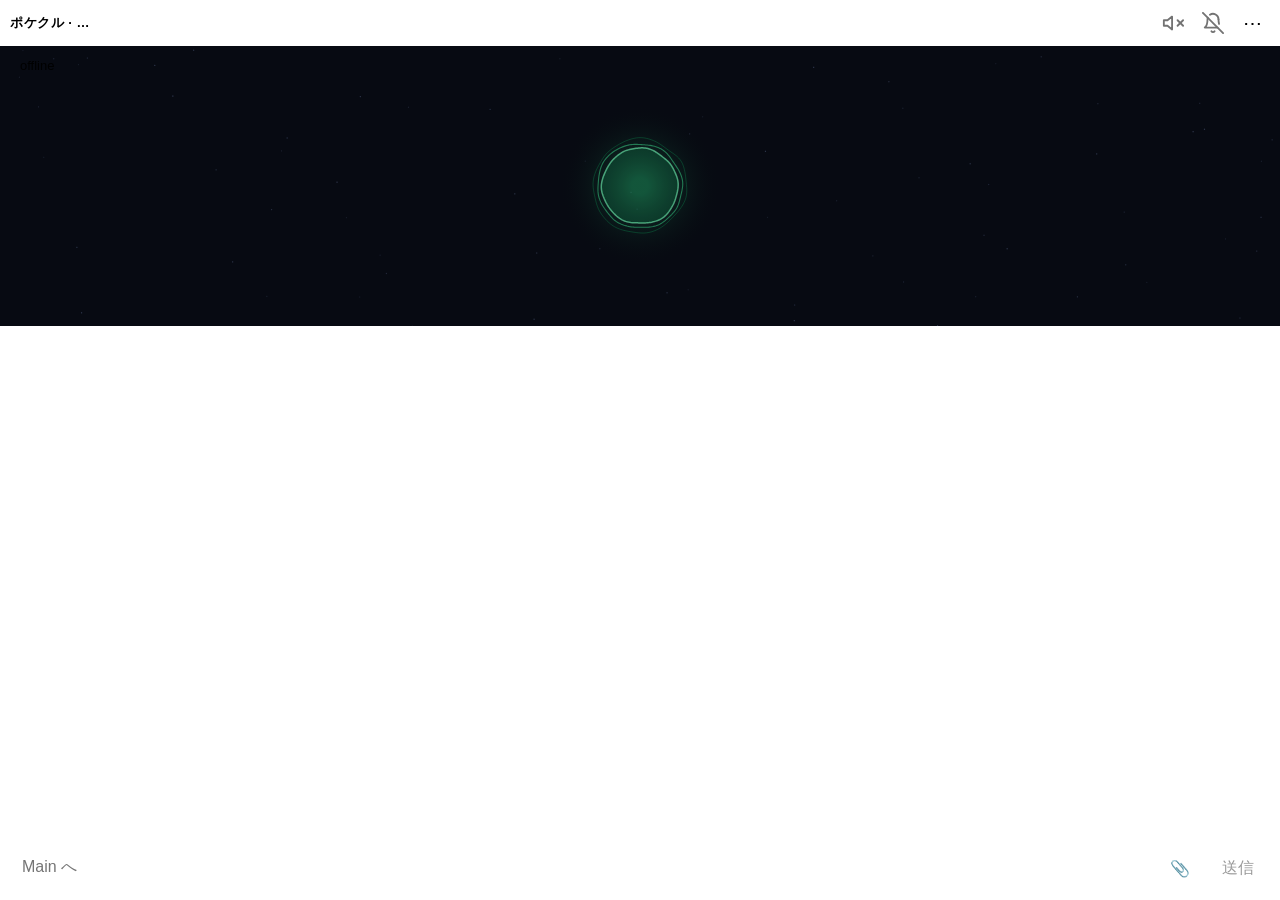
==== commit ead8449e: "ライトテーマを羅針盤の配色に" ====
--- a/core/static/index.html
+++ b/core/static/index.html
@@ -342,8 +342,34 @@
 // 「惑星・心臓の状態色は見分けが付くこと」の要件)。
 const STATE_HSL_DARK={idle:[150,80,70],working:[45,100,70],approval:[350,100,70],trust:[350,100,70],choice:[350,100,70],login:[350,100,70],typed:[215,100,80],dead:[230,10,45],unknown:[230,10,60]};
 const STATE_HSL_LIGHT={idle:[150,60,30],working:[36,90,40],approval:[340,70,42],trust:[340,70,42],choice:[340,70,42],login:[340,70,42],typed:[220,75,45],dead:[230,10,58],unknown:[230,10,46]};
+// ライトの惑星まわりの色は theme.css の変数から読む(2026-09-28。配色を CSS だけで差し替えられるように)。
+// 毎フレーム getComputedStyle しないよう1秒ごとに読み直す。変数が無ければ従来の値
+let _lp={t:0,v:null};
+function lightPal(){
+  const now=Date.now(); if(_lp.v&&now-_lp.t<1000) return _lp.v;
+  const cs=getComputedStyle(document.documentElement), g=(k,d)=>(cs.getPropertyValue(k)||'').trim()||d;
+  const st={}; for(const k of ['idle','working','need','typed','dead','unknown']){st[k]=g('--st-'+k,''); st['g_'+k]=g('--stg-'+k,'');}
+  _lp={t:now,v:{bg:g('--cv-bg',''),dot:g('--cv-dot',''),ring:g('--cv-ring',''),orbit:g('--cv-orbit',''),label:g('--cv-label',''),
+    glowA:parseFloat(g('--cv-glow-a','0.9'))||0.9,style:g('--cv-style',''),ink:g('--cv-ink','#1F3A5F'),st}}; return _lp.v;
+}
+const _STKEY={approval:'need',trust:'need',choice:'need',login:'need'};
+function drawCompass(cx,cy,r,ink,T){
+  ctx.save(); ctx.translate(cx,cy);
+  ctx.strokeStyle=ink; ctx.globalAlpha=.55; ctx.lineWidth=1;
+  ctx.beginPath(); ctx.arc(0,0,r*1.05,0,Math.PI*2); ctx.stroke();
+  ctx.globalAlpha=.3; ctx.beginPath(); ctx.arc(0,0,r*0.78,0,Math.PI*2); ctx.stroke();
+  for(let i=0;i<32;i++){const a=i/32*Math.PI*2, l=i%4===0?0.16:0.08; ctx.beginPath(); ctx.moveTo(Math.cos(a)*r*1.05,Math.sin(a)*r*1.05); ctx.lineTo(Math.cos(a)*r*(1.05-l),Math.sin(a)*r*(1.05-l)); ctx.stroke();}
+  const star=(n,len,wid,alpha,rot)=>{for(let i=0;i<n;i++){const a=rot+i/n*Math.PI*2-Math.PI/2, b=a+Math.PI/n;
+    for(const side of [0,1]){ctx.beginPath(); ctx.moveTo(0,0); ctx.lineTo(Math.cos(a)*len,Math.sin(a)*len); const bb=side?b:a-Math.PI/n; ctx.lineTo(Math.cos(bb)*wid,Math.sin(bb)*wid); ctx.closePath();
+      ctx.globalAlpha=alpha*(side?1:0.35); ctx.fillStyle=ink; ctx.fill(); ctx.globalAlpha=alpha; ctx.stroke();}}};
+  ctx.lineWidth=.8; star(4,r*0.72,r*0.16,.42,Math.PI/4); star(4,r*1.0,r*0.2,.85,0);
+  ctx.globalAlpha=.9; ctx.fillStyle=ink; ctx.font=`600 ${Math.max(9,r*0.28)}px Georgia,"Times New Roman",serif`; ctx.textAlign='center'; ctx.textBaseline='middle';
+  // 方角の文字(N/E/S/W)は出さない(2026-09-28)
+  ctx.restore(); ctx.globalAlpha=1;
+}
 function stateHsl(state){
   const light=window.TP_THEME&&TP_THEME.mode==='light';
+  if(light){const v=lightPal().st[_STKEY[state]||state]; if(v) return v;}
   const table=light?STATE_HSL_LIGHT:STATE_HSL_DARK;
   const t=table[state]||table.unknown;
   return t[0]+' '+t[1]+'% '+t[2]+'%';
@@ -354,6 +380,7 @@
 const STATE_HSL_LIGHT_GLOW={idle:[150,60,62],working:[36,90,60],approval:[345,75,62],trust:[345,75,62],choice:[345,75,62],login:[345,75,62],typed:[220,80,62],dead:[230,10,60],unknown:[230,10,55]};
 function stateGlowHsl(state){
   if(!(window.TP_THEME&&TP_THEME.mode==='light')) return stateHsl(state);
+  {const v=lightPal().st['g_'+(_STKEY[state]||state)]; if(v) return v;}
   const t=STATE_HSL_LIGHT_GLOW[state]||STATE_HSL_LIGHT_GLOW.unknown;
   return t[0]+' '+t[1]+'% '+t[2]+'%';
 }
@@ -1177,22 +1204,23 @@
   // 同じにして「意味」は変えず、明度・彩度・不透明度だけをライトの白背景向けに調整する
   // (要件: 淡い軌道・控えめな光・読める名札・状態色は見分けが付くこと)。window.TP_THEME は
   // core/static/theme.js が ⋯メニューの選択と端末配色(matchMedia)から毎回更新している。
-  const light=!!(window.TP_THEME&&TP_THEME.mode==='light');
+  const light=!!(window.TP_THEME&&TP_THEME.mode==='light'); const LP=light?lightPal():null;
   const nS=Math.max(1,sessions.length); const cx=W/2, cy=H/2, R=Math.max(8,Math.min(Math.min(W,H)*0.27,(H/2-26)/(1.05+0.38*(nS-1)),(W/2-70)/(1.05+0.38*(nS-1))));   // ラベル分の余白を横にも確保
-  ctx.fillStyle=light?`hsl(${hue} 38% 95%)`:`hsl(${hue} 45% 5%)`; ctx.fillRect(0,0,W,H);
+  ctx.fillStyle=light?(LP.bg||`hsl(${hue} 38% 95%)`):`hsl(${hue} 45% 5%)`; ctx.fillRect(0,0,W,H);
   // 粒子(プロセス数)
   ensureParts(Math.min(PART_MAX,Math.round(view.procs*2.5))); const sp=10+view.load*60;
-  ctx.fillStyle=light?`hsla(${hue} 45% 35% / .16)`:`hsla(${hue} 80% 80% / .35)`;
+  ctx.fillStyle=light?(LP.dot||`hsla(${hue} 45% 35% / .16)`):`hsla(${hue} 80% 80% / .35)`;
   for(const p of parts){const a=noise(p.x*0.003+T*0.05,p.y*0.003)*Math.PI*2;p.x+=Math.cos(a)*sp*dt;p.y+=Math.sin(a)*sp*dt;
     if(p.x<0)p.x+=W;if(p.x>W)p.x-=W;if(p.y<0)p.y+=H;if(p.y>H)p.y-=H;ctx.globalAlpha=(light?0.2:0.25)+0.5*p.l;ctx.fillRect(p.x,p.y,1.2,1.2);}
   ctx.globalAlpha=1;
   // 年輪(稼働6時間ごと)。ライトは「淡い軌道」の指示どおり、薄いグレーがかった線に
   const rings=Math.min(60,Math.floor(view.uptime/21600)); ctx.lineWidth=1;
   for(let i=1;i<=rings;i++){const rr=R*1.15+i*Math.max(3,(Math.min(W,H)/2-R*1.2)/62); const a=0.05+0.05*(i%4===0);
-    ctx.strokeStyle=light?`hsla(${hue} 30% 45% / ${a*0.6})`:`hsla(${hue} 60% 70% / ${a})`;ctx.beginPath();ctx.arc(cx,cy,rr,0,Math.PI*2);ctx.stroke();}
+    ctx.strokeStyle=light?`hsla(${LP.ring||(hue+' 30% 45%')} / ${a*0.6})`:`hsla(${hue} 60% 70% / ${a})`;ctx.beginPath();ctx.arc(cx,cy,rr,0,Math.PI*2);ctx.stroke();}
   // 心臓: 全セッションの状態で色と鼓動が変わる。停止/エラー=赤(ゆっくり) > 入力待ち=紫(二拍) > 作業中=黄(鼓動) > 全て待機=緑(静止)
   const agg=sessions.some(s=>s.state==='dead')?'dead':sessions.some(s=>['approval','trust','choice','login'].includes(s.state))?'need':sessions.some(s=>s.state==='working')?'working':'idle';
-  const heartHue={idle:150,working:45,need:290,dead:0}[agg];
+  let heartHue={idle:150,working:45,need:290,dead:0}[agg];
+  if(light&&LP.st[agg]) heartHue=parseFloat(LP.st[agg]);
   let pulse=0;
   if(agg==='working'){const bpm=48+view.load*40; beat+=dt*bpm/60; pulse=Math.pow(Math.max(0,Math.sin(beat*Math.PI*2)),6);}
   else if(agg==='need'){beat+=dt*1.6; const ph=beat%1; pulse=Math.pow(Math.max(0,Math.sin(ph*Math.PI*2)),8)*(ph<0.5?1:0.55);}
@@ -1203,7 +1231,10 @@
   const heartGradL=light?46:60, heartRingL0=light?46:72, heartRingStep=light?8:12, heartFillL=light?42:50;
   const g=ctx.createRadialGradient(cx,cy,core*0.2,cx,cy,core*2.2); g.addColorStop(0,`hsla(${heartHue} ${light?70:90}% ${heartGradL}% / ${((agg==='idle'?0.22:0.32)+pulse*0.28)*(light?0.85:1)})`); g.addColorStop(1,'transparent');
   ctx.fillStyle=g; ctx.beginPath(); ctx.arc(cx,cy,core*2.2,0,Math.PI*2); ctx.fill();
-  for(let layer=0;layer<3;layer++){ctx.beginPath();
+  // 羅針盤の見た目(2026-09-28。theme.css の --cv-style: compass のときだけ)。心臓の揺れる輪の代わりに
+  // 8方位の星と N/E/S/W を描く。状態の色は輪の下の淡い光で残す
+  if(light&&LP.style==='compass'){drawCompass(cx,cy,Math.max(core*1.35,14),LP.ink,T);}
+  else for(let layer=0;layer<3;layer++){ctx.beginPath();
     for(let i=0;i<=180;i++){const a=i/180*Math.PI*2,n=noise(Math.cos(a)*1.6+layer*7+T*0.4,Math.sin(a)*1.6+T*0.3),rr=core*(1+layer*0.12)*(1+n*(0.05+rough*0.35));const x=cx+Math.cos(a)*rr,y=cy+Math.sin(a)*rr;i?ctx.lineTo(x,y):ctx.moveTo(x,y);}
     ctx.closePath(); ctx.strokeStyle=`hsla(${heartHue} 85% ${heartRingL0-layer*heartRingStep}% / ${0.6-layer*0.15})`; ctx.lineWidth=1.5-layer*0.4; ctx.stroke();
     if(layer===0){ctx.fillStyle=`hsla(${heartHue} 80% ${heartFillL}% / ${0.14+pulse*0.12})`;ctx.fill();}}
@@ -1217,11 +1248,11 @@
   sessions.forEach((s,i)=>{const orbit=R*1.05+i*R*0.38; s.ang+=dt*(0.12+view.load*0.2)/(1+i*0.6);
     // 2026-09-26: 2日ほど動いたスレで直径25px になり、丸どうし・名札と重なっていたので6割に
     const size=Math.max(2,(s.pid?4+Math.log10(1+s.age_s/60)*2.4:3)*0.6); s.plSize=size; s.glow+=(s.cpu_s/totalCpu-s.glow)*dt; const col=stateGlowHsl(s.state);
-    ctx.strokeStyle=light?`hsla(${hue} 30% 40% / .10)`:`hsla(${hue} 70% 80% / .12)`; ctx.lineWidth=1; ctx.beginPath(); ctx.arc(cx,cy,orbit,0,Math.PI*2); ctx.stroke();
+    ctx.strokeStyle=light?`hsla(${LP.orbit||(hue+' 30% 40%')} / .10)`:`hsla(${hue} 70% 80% / .12)`; ctx.lineWidth=1; ctx.beginPath(); ctx.arc(cx,cy,orbit,0,Math.PI*2); ctx.stroke();
     const x=cx+Math.cos(s.ang)*orbit, y=cy+Math.sin(s.ang)*orbit; s.px=x; s.py=y;
     ctx.beginPath(); for(let k=0;k<40;k++){const a=s.ang-k*0.012*(1+view.load),px=cx+Math.cos(a)*orbit,py=cy+Math.sin(a)*orbit;k?ctx.lineTo(px,py):ctx.moveTo(px,py);}
-    ctx.strokeStyle=`hsla(${col} / ${(0.15+s.glow*0.5)*(light?0.9:1)})`; ctx.lineWidth=size*0.5; ctx.lineCap='round'; ctx.stroke();
-    const pg=ctx.createRadialGradient(x,y,0,x,y,size*3); pg.addColorStop(0,`hsla(${col} / ${(0.35+s.glow*0.4)*(light?0.9:1)})`); pg.addColorStop(1,'transparent');   // 光のにじみも控えめに(9/26。ライトは丸自体を状態色にしたので、滲みは中間の明るさの色で「淡い光」に留める)
+    ctx.strokeStyle=`hsla(${col} / ${(0.15+s.glow*0.5)*(light?LP.glowA:1)})`; ctx.lineWidth=size*0.5; ctx.lineCap='round'; ctx.stroke();
+    const pg=ctx.createRadialGradient(x,y,0,x,y,size*3); pg.addColorStop(0,`hsla(${col} / ${(0.35+s.glow*0.4)*(light?LP.glowA:1)})`); pg.addColorStop(1,'transparent');   // 光のにじみも控えめに(9/26。ライトは丸自体を状態色にしたので、滲みは中間の明るさの色で「淡い光」に留める)
     ctx.fillStyle=pg; ctx.beginPath(); ctx.arc(x,y,size*3,0,Math.PI*2); ctx.fill();
     // 衛星 = 実行中のサブエージェント。水平の細い楕円(9/25: 斜め→水平・控えめな大きさ)で、奥側を通るときは惑星の後ろに隠れる
     const ag=(s.agents||[]).length, tilt=0, sats=[];
@@ -1266,7 +1297,7 @@
         if(rect.x<2||rect.y<2||rect.x+rect.w>W-2||rect.y+rect.h>H-2) continue;   // 端からはみ出す位置は不可
         if(placed.some(p=>rect.x<p.x+p.w&&p.x<rect.x+rect.w&&rect.y<p.y+p.h&&p.y<rect.y+rect.h)) continue;   // 既存の名札と重なるなら不可
         placed.push(rect);
-        ctx.fillStyle=light?'hsla(230 30% 16% / .82)':'hsla(0 0% 100% / .82)'; ctx.textAlign=c.align; ctx.fillText(text, c.x, c.y);
+        ctx.fillStyle=light?(LP.label||'hsla(230 30% 16% / .82)'):'hsla(0 0% 100% / .82)'; ctx.textAlign=c.align; ctx.fillText(text, c.x, c.y);
         done=true; break;
       }
       // done===false: どこに置いても重なる/はみ出すので、この名札は描かない
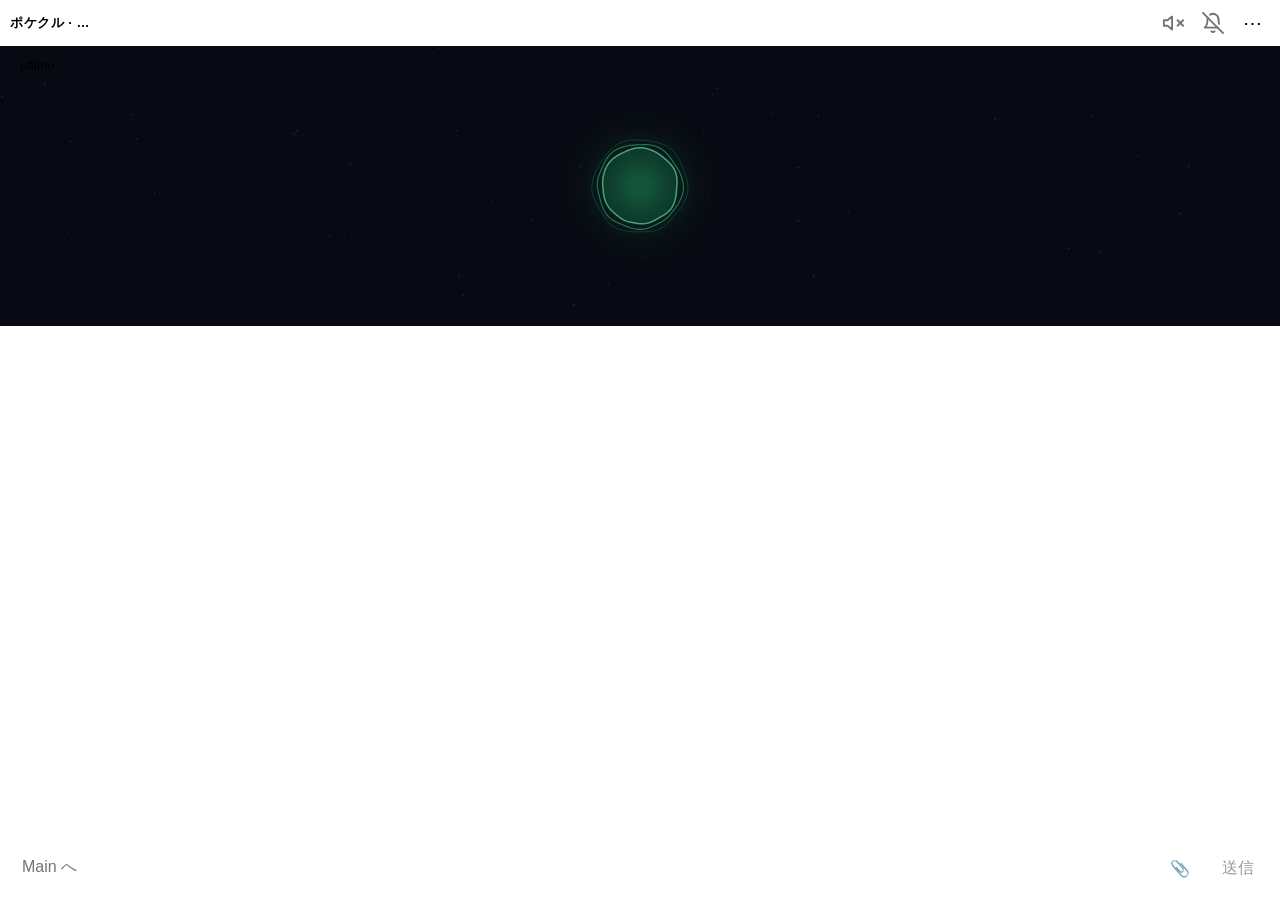
==== commit 6a6a21a9: "表示の選択ボタンの文字を中央に" ====
--- a/core/static/index.html
+++ b/core/static/index.html
@@ -167,6 +167,7 @@
   .theme-row-label{font-size:var(--fs-sub);color:var(--dim);flex:none}
   .theme-row-opts{flex:1;display:flex;gap:6px;min-width:0}
   .theme-row-opts button{flex:1;min-width:0;background:var(--bg3);color:var(--dim);border:1px solid var(--line);border-radius:9px;padding:8px 4px;font-size:var(--fs-small);font-family:var(--font-ui);min-height:36px}
+  .theme-row-opts button{text-align:center;display:flex;align-items:center;justify-content:center;white-space:nowrap}   /* 文字を中央に(2026-09-28) */
   .theme-row-opts button.on{color:var(--fg);border-color:var(--acc);background:var(--btn-bg)}
   #roomWarn{font-size:var(--fs-sub);color:var(--warn);padding:2px 4px 8px}
   a.pimg{word-break:break-all;color:var(--link)}
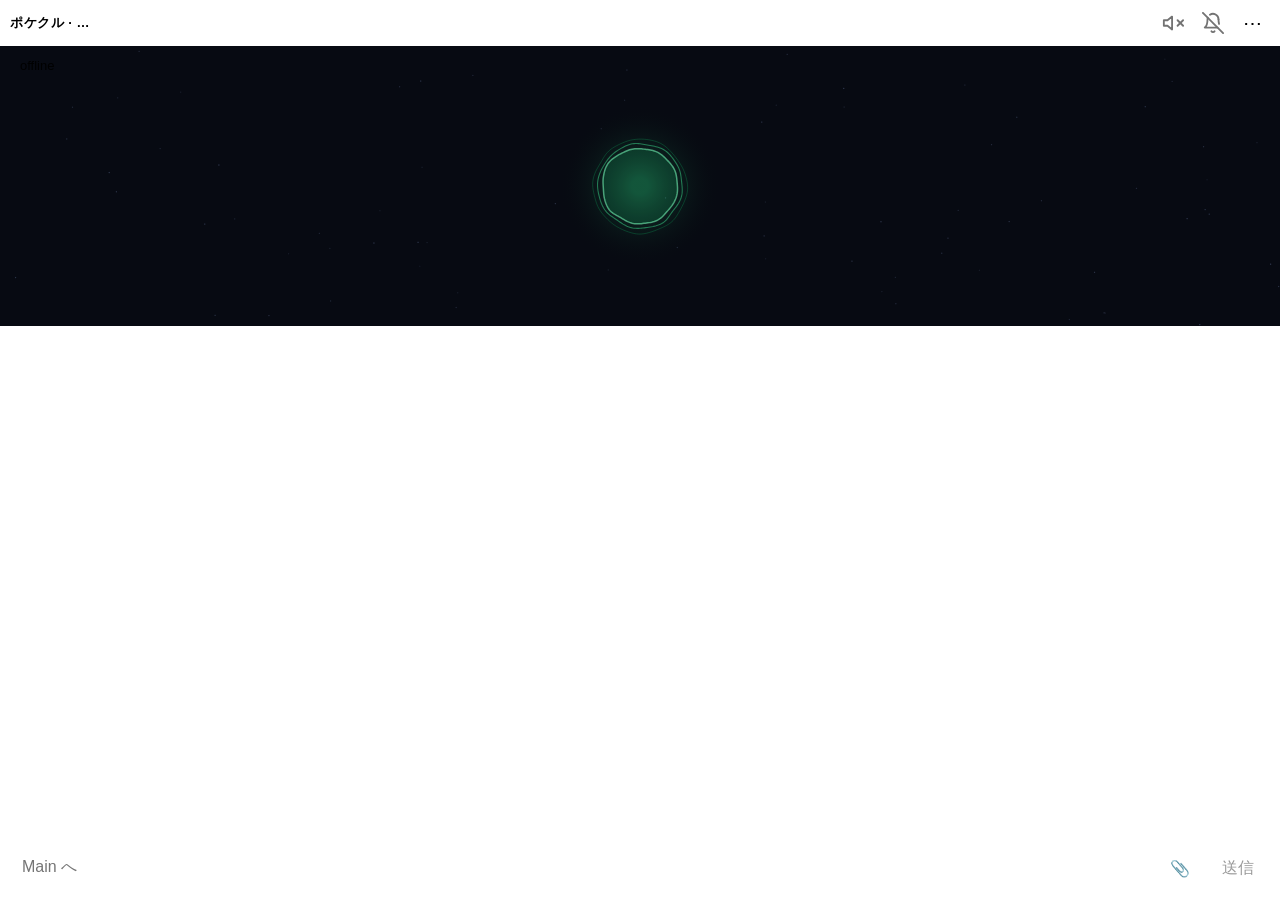
==== commit 5b013999: "画像のサムネが点滅しないように" ====
--- a/core/static/index.html
+++ b/core/static/index.html
@@ -943,6 +943,9 @@
   } else if(more){more.remove();}
   let log=tailEl.querySelector(':scope > .chatlog');
   if(!log){log=document.createElement('div'); log.className='chatlog'; tailEl.appendChild(log);}
+  // 画像のサムネが点滅しないように(2026-09-28): 作り直す前に読み込み済みの <img> を取っておき、
+  // 作り直したあと同じ src のものと差し替える(毎回 <img> を新しく作ると、読み込み直しで一瞬消えていた)
+  const keepImgs=new Map(); log.querySelectorAll('img.pimg-th').forEach(im=>{const k=im.getAttribute('src'); if(im.complete&&im.naturalWidth&&!keepImgs.has(k)) keepImgs.set(k,im);});
   const items=blocks.map(x=>({x,key:chatKey(x),html:chatBlockHTML(x)})).filter(it=>it.html);
   const kids=Array.from(log.children);
   const oldKeys=kids.map(k=>k.dataset.key);
@@ -959,6 +962,7 @@
     log.insertAdjacentHTML('beforeend',items[i].html);
     const el=log.lastElementChild; el.dataset.key=items[i].key; el.dataset.role=items[i].x.role;
   }
+  if(keepImgs.size) log.querySelectorAll('img.pimg-th').forEach(im=>{const old=keepImgs.get(im.getAttribute('src')); if(old&&old!==im&&!old.isConnected){im.replaceWith(old); keepImgs.delete(im.getAttribute('src'));}});
 }
 // 罫線の表 → HTML table。セル内の折り返し行(先頭セルが空の行)は前の行に連結
 function renderTable(lines){const rows=[]; let cur=null;
